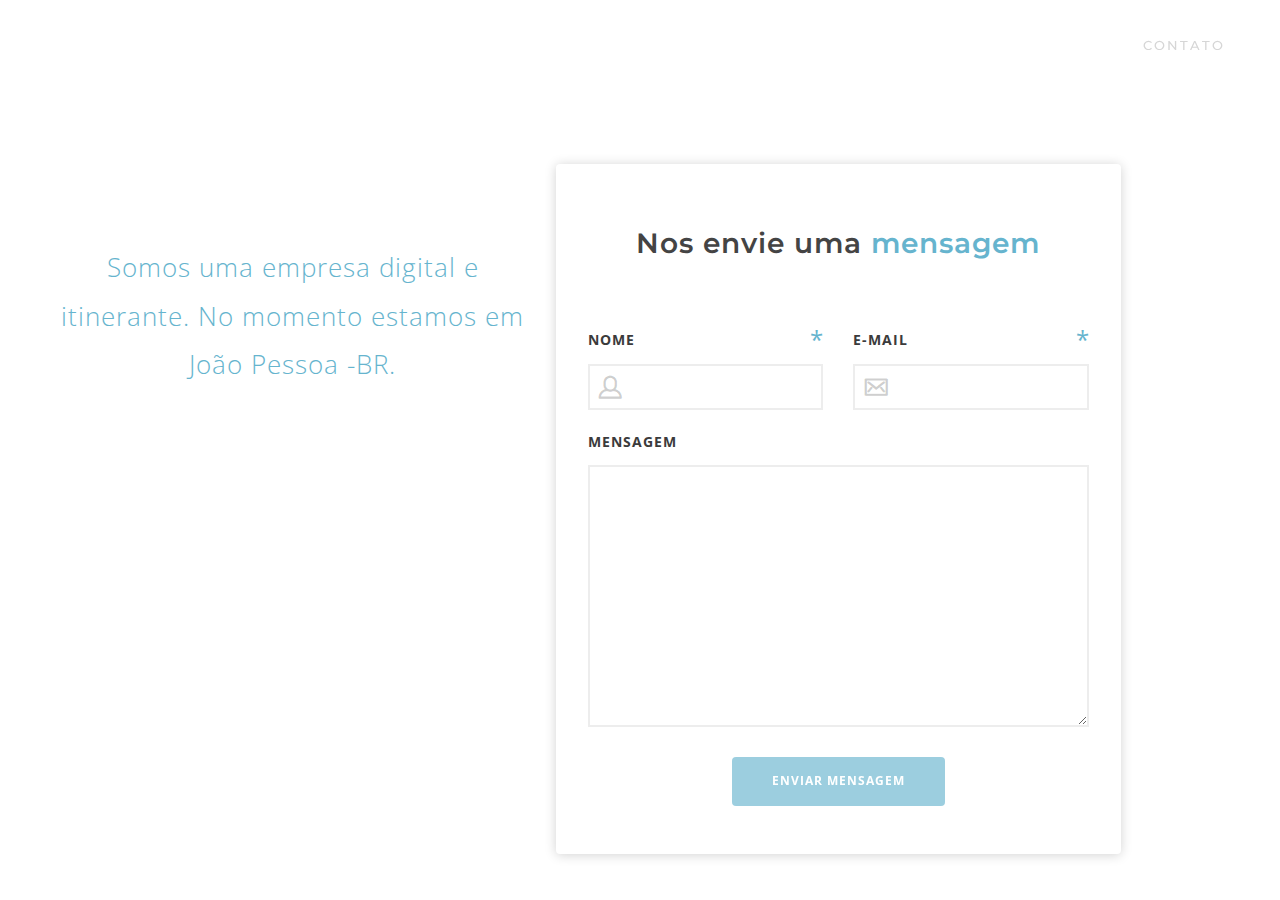
==== contato.html @ 2d1943d8 "formulario" ====
<!doctype html>
<!--[if lt IE 7]><html class="no-js lt-ie9 lt-ie8 lt-ie7" lang=""><![endif]-->
<!--[if IE 7]> <html class="no-js lt-ie9 lt-ie8" lang=""><![endif]-->
<!--[if IE 8]><html class="no-js lt-ie9" lang=""><![endif]-->
<!--[if gt IE 8]><!-->
<html class="no-js" lang="pt-BR">
<!--<![endif]-->

<head>
  <meta charset="utf-8">
  <meta http-equiv="X-UA-Compatible" content="IE=edge">
  <title>Iglu Websites</title>
  <meta name="description" content="Fazemos WebSites Sites institucionais, blogs, landing pages, hot pages...pode escolher">
  <meta name="viewport" content="width=device-width, initial-scale=1">
  <link rel="apple-touch-icon" href="assets/img/various/apple-touch-icon.png">
  <link rel="shortcut icon" href="assets/img/favicon.png" type="image/x-icon">
  <link href='https://fonts.googleapis.com/css?family=Montserrat:400,700%7COpen+Sans:300,400,700,800%7CSumana' rel='stylesheet'
  />
  <link rel="stylesheet" href="assets/js/libs/font-awesome/css/font-awesome.min.css" />
  <link rel="stylesheet" href="assets/js/libs/bootstrap/dist/css/bootstrap.min.css" />
  <link rel="stylesheet" href="assets/css/icons/nucleo.css" />
  <link rel="stylesheet" href="assets/js/libs/animate.css/animate.min.css" />
  <!-- BEGIN PAGE STYLE -->
  <link rel="stylesheet" href="assets/js/libs/bxslider-4/dist/jquery.bxslider.min.css" />
  <link rel="stylesheet" href="assets/css/form.css" />
  <link rel="stylesheet" href="assets/css/masonry.css" />
  <link rel="stylesheet" href="assets/css/hover-effects.css" />
  <link rel="stylesheet" href="assets/css/portfolio.css" />
  <link rel="stylesheet" href="assets/css/text-animation.css" />
  <link rel="stylesheet" href="assets/css/sliders.css" />
  <!-- END PAGE STYLE -->
  <link rel="stylesheet" href="assets/css/buttons.css" />
  <link rel="stylesheet" href="assets/css/builder.css" />
  <link rel="stylesheet" href="assets/css/colors.css" />
  <link rel="stylesheet" href="assets/css/footers.css" />
  <link rel="stylesheet" href="assets/css/main.css" />
  <link rel="stylesheet" href="assets/css/nav.css" />
  <link rel="stylesheet" href="assets/css/preloader.css" />
  <link rel="stylesheet" href="assets/css/themes.css" />
  <link rel="stylesheet" href="assets/css/ui.css" />
  <link rel="stylesheet" href="assets/css/widgets.css" />
  <script src="assets/js/modernizr-2.8.3-respond-1.4.2.min.js"></script>
</head>

<body data-demo="true" class="one-page header-transparent footer-reveal theme-blue">

  <!--[if lt IE 8]>
    <p class="browserupgrade">You are using an <strong>outdated</strong> browser. Please <a href="http://browsehappy.com/">upgrade your browser</a> to improve your experience.</p>
  <![endif]-->

  <!-- BEGIN PRELOADER -->
  <div class="loader-wrapper">
    <div class="loader-circle"></div>
  </div>
  <!-- END PRELOADER -->

  <div id="wrapper">

    <!-- BEGIN MAIN NAVIGATION -->
    <header id="header">
      <div id="main-navigation" class="submenu-dark">
        <div class="main-nav-wrapper">
          <div class="container-fluid">
            <div class="nav-left">
              <div id="logo">
                <a href="/" data-logo-light="assets/img/logo/marca_iglu_white.png" data-logo-dark="assets/img/logo/marca_iglu.png">
                  <img src="assets/img/logo/marca_iglu_white.png" alt="logo">
                </a>
              </div>
            </div>
            <div class="nav-right">
              <nav id="main-menu">
                <ul>
                  <li>
                    <a href="/#info">A Iglu</a>
                  </li>
                  <li>
                    <a href="/#portfolio">Portfólio</a>
                  </li>
                  <li>
                    <a href="/#services">Serviços</a>
                  </li>
                  <li>
                    <a href="/#clients">Clientes</a>
                  </li>
                  <li class="current">
                    <a href="/contato">Contato</a>
                  </li>
                </ul>
              </nav>
            </div>
          </div>
        </div>
      </div>
    </header>
    <!-- END MAIN NAVIGATION -->
    <!-- BEGIN MAIN CONTENT -->
    <div id="main-content">

      <!-- BEGIN CONTACT SECTION -->
      <section class="section-contact section-fullmap">
        <div class="map" id="map-fullwidth" data-map-height="100%" data-markers='{"1":{"lat":-7.119496,"lng":-34.845012,"icon":"assets/img/map-markers/big-blue.png","title":"Here we are!"}}' data-map-style="dark" data-plugin-options='{"zoom":12,"lat":-7.119496,"lng":-34.705012,"scaleControl": false,"zoomControl":false,"panControl":false,"mapTypeControl":false}'></div>
        <div class="container-fullwidth">
          <div class="row m-t-100">
            <div class="col-hg-5 col-lg-5 col-md-4 t-center m-b-30 m-t-40">
              <h1 class="header-title t-important m-b-0">Contato</h1>
              <p class="subtitle c-light">Somos uma empresa digital e itinerante. No momento estamos em João Pessoa -BR. </p>
            </div>
            <div class="col-hg-5 col-lg-6 col-md-8 m-b-100">
              <div class="infobox">
                <div class="title title-center m-t-0">
                  <h3>Nos envie uma <span class="c-primary">mensagem</span></h3>
                </div>
                <form role="form" id="contactForm" data-toggle="validator" netlify name="Contato Webiste">
                  <div class="row">
                    <div class="col-sm-6">
                      <div class="form-group required">
                        <label for="name">Nome</label>
                        <div class="prepend-icon">
                          <input type="text" id="name" name="name" class="form-control input-lg" required>
                          <i class="nc-icon-outline users_single-03"></i>
                        </div>
                        <div class="help-block with-errors"></div>
                      </div>
                    </div>
                    <div class="col-sm-6">
                      <div class="form-group required">
                        <label for="email">E-mail</label>
                        <div class="prepend-icon">
                          <input type="email" id="email" name="email" class="form-control input-lg" required>
                          <i class="nc-icon-outline ui-1_email-85"></i>
                        </div>
                        <div class="help-block with-errors"></div>
                      </div>
                    </div>
                  </div>
                  <div class="form-group">
                    <label for="message">Mensagem</label>
                    <textarea id="message" class="form-control" rows="10" name="message"></textarea>
                    <div class="help-block with-errors"></div>
                  </div>
                  <div class="t-center m-t-30">
                    <button type="submit" id="form-submit" class="btn btn-primary btn-lg icon-left-effect"><i class="nc-icon-outline ui-1_email-85"></i><span>Enviar Mensagem</span></button>
                    <div id="msgSubmit" class="hidden"></div>
                  </div>
                </form>
              </div>
            </div>
          </div>
        </div>
      </section>
      <!-- END CONTACT SECTION -->

    </div>
    <!-- END MAIN CONTENT -->

    <!-- BEGIN FOOTER -->
    <footer id="footer">
      <div id="footer-main" class="container-large">
        <div class="row">
          <div class="col-lg-3 col-md-6">
            <div class="widget widget-text">
              <h3 class="widget-title">Onde estamos?</h3>
              <img width="200" height="50" class="footer-logo" src="assets/img/logo/marca_iglu_white.png" alt="logo" style="max-width:150px;">
              <p>Lugar fixo pra gente não é muito interessante. Por isso estamos sempre viajando e toda a comunicação é feita sempre
                online.</p>
              <p>
                <i class="nc-icon-outline ui-1_home-minimal"></i> Planeta Terra</p>
              <p>
                <i class="nc-icon-outline ui-1_email-85"></i>
                <a href="mailto:support@themes-lab.com">andre@igluonline.com</a>
              </p>
              <p>
                <i class="nc-icon-outline tech_mobile"></i>
                <a href="tel:+5531987446556" data-toggle="tooltip" data-placement="bottom" title="" data-original-title="Oooooi!">
                +55 31 98744-6556</a>
              </p>
            </div>
          </div>
          <div class="col-lg-3 col-md-6 hidden-md-down">
            <div class="widget widget-links">
              <div class="widget-title">
                <h3 class="widget-title">Links que gostamos</h3>
              </div>
              <ul>
                <li>
                  <a href="https://www.igluonline.com">Blog da Iglu</a>
                </li>
                <li>
                  <a href="https://facebook.com/igluonline">Facebook</a>
                </li>
              </ul>
            </div>
          </div>
          <div class="col-lg-3 col-md-6 hidden-md-down">
            <div class="widget widget-twitter" data-count="6">
              <h3 class="widget-title"></h3>
              <div class="tweets-list">
                <ul></ul>
              </div>
            </div>
          </div>
          <div class="col-lg-3 col-md-6 hidden-sm-down">
            <div class="widget widget-flickr flickr-demo" data-count="12" data-user="36587311@N08">
              <h3 class="widget-title"></h3>
            </div>
          </div>
        </div>
      </div>
      <div id="footer-bottom">
        <div class="container-large">
          <div class="row">
            <div class="col-sm-12 t-center">
              <p class="copyright">© Iglu Online. Advinha
                <a data-toggle="tooltip" title="A Iglu o/">quem</a> criou o site? ;)</p>
            </div>
          </div>
        </div>
      </div>
    </footer>
    <!-- END FOOTER -->
    
    </div>
    
    
    <a href="#" class="scrollup">
      <i class="nc-icon-outline arrows-1_minimal-up"></i>
    </a>
    
    <script src="assets/js/libs/jquery/dist/jquery.min.js"></script>
    <script src="assets/js/libs/jquery-ui/jquery-ui.min.js"></script>
    <script src="assets/js/libs/gsap/src/minified/plugins/ScrollToPlugin.min.js"></script>
    <script src="assets/js/libs/tether/dist/js/tether.min.js"></script>
    <script src="assets/js/libs/bootstrap/dist/js/bootstrap.min.js"></script>
    <script src="assets/js/libs/superfish/dist/js/superfish.min.js"></script>
    <script src="assets/js/libs/appear/jquery.appear.js"></script>
    <script src="assets/js/libs/skrollr/dist/skrollr.min.js"></script>
    <script src="assets/js/libs/easyticker-jquery/jquery.easy-ticker.min.js"></script>
    
    <!-- BEGIN PAGE SCRIPT -->
    <script src="assets/js/libs/bootstrap-validator/dist/validator.min.js"></script>
    <script src="//maps.google.com/maps/api/js"></script>
    <script src="assets/js/libs/gmaps/gmaps.min.js"></script>
    <script src="assets/js/map.js"></script>
    <script src="assets/js/blast.js"></script>
    <script src="assets/js/libs/velocity/velocity.min.js"></script>
    <script src="assets/js/libs/velocity/velocity.ui.min.js"></script>
    <script src="assets/js/libs/jquery-knob/dist/jquery.knob.min.js"></script>
    <script src="assets/js/libs/isotope/dist/isotope.pkgd.min.js"></script>
    <script src="assets/js/libs/isotope-packery/packery-mode.pkgd.min.js"></script>
    <script src="assets/js/libs/bxslider-4/dist/jquery.bxslider.min.js"></script>
    <script src="assets/js/libs/jQuery-One-Page-Nav/jquery.nav.js"></script>
    <script src="assets/js/masonry.js"></script>
    <script src="assets/js/widgets.js"></script>
    <script src="assets/js/sliders.js"></script>
    <!-- END PAGE SCRIPT -->
    
    <script src="assets/js/navigation.js"></script>
    <script src="assets/js/builder.js"></script>
    <script src="assets/js/main.js"></script>
    
    </body>
    
    </html>
---- assets/css/icons/nucleo.css ----
/* -------------------------------- 

Nucleo Outline Web Font - nucleoapp.com/
License - nucleoapp.com/license/
Created using IcoMoon - icomoon.io

-------------------------------- */
@font-face {
  font-family: 'Nucleo Outline';
  src: url('outline/nucleo-outline.eot');
  src: url('outline/nucleo-outline.eot') format('embedded-opentype'), url('outline/nucleo-outline.woff2') format('woff2'), url('outline/nucleo-outline.woff') format('woff'), url('outline/nucleo-outline.ttf') format('truetype'), url('outline/nucleo-outline.svg') format('svg');
  font-weight: normal;
  font-style: normal;
}
/*------------------------
	base class definition
-------------------------*/
.nc-icon-outline {
  display: inline-block;
  font: normal normal normal 14px/1 'Nucleo Outline';
  font-size: inherit;
  speak: none;
  text-transform: none;
  /* Better Font Rendering */
  -webkit-font-smoothing: antialiased;
  -moz-osx-font-smoothing: grayscale;
}
/*------------------------
  change icon size
-------------------------*/
.nc-icon-outline.lg {
  font-size: 1.33333333em;
  vertical-align: -16%;
}
.nc-icon-outline.x2 {
  font-size: 2em;
}
.nc-icon-outline.x3 {
  font-size: 3em;
}
/*----------------------------------
  add a square/circle background
-----------------------------------*/
.nc-icon-outline.square,
.nc-icon-outline.circle {
  padding: 0.33333333em;
  vertical-align: -16%;
  background-color: #eeeeee;
}
.nc-icon-outline.circle {
  border-radius: 50%;
}
/*------------------------
  list icons
-------------------------*/
.nc-icon-ul {
  padding-left: 0;
  margin-left: 2.14285714em;
  list-style-type: none;
}
.nc-icon-ul > li {
  position: relative;
}
.nc-icon-ul > li > .nc-icon-outline {
  position: absolute;
  left: -1.57142857em;
  top: 0.14285714em;
  text-align: center;
}
.nc-icon-ul > li > .nc-icon-outline.lg {
  top: 0;
  left: -1.35714286em;
}
.nc-icon-ul > li > .nc-icon-outline.circle,
.nc-icon-ul > li > .nc-icon-outline.square {
  top: -0.19047619em;
  left: -1.9047619em;
}
/*------------------------
  spinning icons
-------------------------*/
.nc-icon-outline.spin {
  -webkit-animation: nc-icon-spin 2s infinite linear;
  -moz-animation: nc-icon-spin 2s infinite linear;
  animation: nc-icon-spin 2s infinite linear;
}
@-webkit-keyframes nc-icon-spin {
  0% {
    -webkit-transform: rotate(0deg);
  }
  100% {
    -webkit-transform: rotate(360deg);
  }
}
@-moz-keyframes nc-icon-spin {
  0% {
    -moz-transform: rotate(0deg);
  }
  100% {
    -moz-transform: rotate(360deg);
  }
}
@keyframes nc-icon-spin {
  0% {
    -webkit-transform: rotate(0deg);
    -moz-transform: rotate(0deg);
    -ms-transform: rotate(0deg);
    -o-transform: rotate(0deg);
    transform: rotate(0deg);
  }
  100% {
    -webkit-transform: rotate(360deg);
    -moz-transform: rotate(360deg);
    -ms-transform: rotate(360deg);
    -o-transform: rotate(360deg);
    transform: rotate(360deg);
  }
}
/*------------------------
  rotated/flipped icons
-------------------------*/
.nc-icon-outline.rotate-90 {
  filter: progid:DXImageTransform.Microsoft.BasicImage(rotation=1);
  -webkit-transform: rotate(90deg);
  -moz-transform: rotate(90deg);
  -ms-transform: rotate(90deg);
  -o-transform: rotate(90deg);
  transform: rotate(90deg);
}
.nc-icon-outline.rotate-180 {
  filter: progid:DXImageTransform.Microsoft.BasicImage(rotation=2);
  -webkit-transform: rotate(180deg);
  -moz-transform: rotate(180deg);
  -ms-transform: rotate(180deg);
  -o-transform: rotate(180deg);
  transform: rotate(180deg);
}
.nc-icon-outline.rotate-270 {
  filter: progid:DXImageTransform.Microsoft.BasicImage(rotation=3);
  -webkit-transform: rotate(270deg);
  -moz-transform: rotate(270deg);
  -ms-transform: rotate(270deg);
  -o-transform: rotate(270deg);
  transform: rotate(270deg);
}
.nc-icon-outline.flip-y {
  filter: progid:DXImageTransform.Microsoft.BasicImage(rotation=0);
  -webkit-transform: scale(-1, 1);
  -moz-transform: scale(-1, 1);
  -ms-transform: scale(-1, 1);
  -o-transform: scale(-1, 1);
  transform: scale(-1, 1);
}
.nc-icon-outline.flip-x {
  filter: progid:DXImageTransform.Microsoft.BasicImage(rotation=2);
  -webkit-transform: scale(1, -1);
  -moz-transform: scale(1, -1);
  -ms-transform: scale(1, -1);
  -o-transform: scale(1, -1);
  transform: scale(1, -1);
}
/*------------------------
	font icons
-------------------------*/
.nc-icon-outline.travel_axe:before {
  content: "\eb28";
}
.nc-icon-outline.travel_backpack:before {
  content: "\eb29";
}
.nc-icon-outline.travel_bag:before {
  content: "\eb2a";
}
.nc-icon-outline.travel_barbecue:before {
  content: "\eb2b";
}
.nc-icon-outline.travel_beach-umbrella:before {
  content: "\eb2c";
}
.nc-icon-outline.travel_berlin:before {
  content: "\eb2d";
}
.nc-icon-outline.travel_binocular:before {
  content: "\eb2e";
}
.nc-icon-outline.travel_camper:before {
  content: "\eb2f";
}
.nc-icon-outline.travel_camping:before {
  content: "\eb30";
}
.nc-icon-outline.travel_castle:before {
  content: "\eb31";
}
.nc-icon-outline.travel_china:before {
  content: "\eb32";
}
.nc-icon-outline.travel_church:before {
  content: "\eb33";
}
.nc-icon-outline.travel_drink:before {
  content: "\eb34";
}
.nc-icon-outline.travel_explore:before {
  content: "\eb35";
}
.nc-icon-outline.travel_fire:before {
  content: "\eb36";
}
.nc-icon-outline.travel_hotel-bell:before {
  content: "\eb37";
}
.nc-icon-outline.travel_hotel-symbol:before {
  content: "\eb38";
}
.nc-icon-outline.travel_hotel:before {
  content: "\eb39";
}
.nc-icon-outline.travel_hut:before {
  content: "\eb3a";
}
.nc-icon-outline.travel_igloo:before {
  content: "\eb3b";
}
.nc-icon-outline.travel_info:before {
  content: "\eb3c";
}
.nc-icon-outline.travel_istanbul:before {
  content: "\eb3d";
}
.nc-icon-outline.travel_jellyfish:before {
  content: "\eb3e";
}
.nc-icon-outline.travel_lamp:before {
  content: "\eb3f";
}
.nc-icon-outline.travel_lighthouse:before {
  content: "\eb40";
}
.nc-icon-outline.travel_london:before {
  content: "\eb41";
}
.nc-icon-outline.travel_luggage:before {
  content: "\eb42";
}
.nc-icon-outline.travel_mosque:before {
  content: "\eb43";
}
.nc-icon-outline.travel_ny:before {
  content: "\eb44";
}
.nc-icon-outline.travel_octopus:before {
  content: "\eb45";
}
.nc-icon-outline.travel_paris-tower:before {
  content: "\eb46";
}
.nc-icon-outline.travel_passport:before {
  content: "\eb47";
}
.nc-icon-outline.travel_pickaxe:before {
  content: "\eb48";
}
.nc-icon-outline.travel_pool:before {
  content: "\eb49";
}
.nc-icon-outline.travel_pyramid:before {
  content: "\eb4a";
}
.nc-icon-outline.travel_rackets:before {
  content: "\eb4b";
}
.nc-icon-outline.travel_rio:before {
  content: "\eb4c";
}
.nc-icon-outline.travel_road-sign-left:before {
  content: "\eb4d";
}
.nc-icon-outline.travel_road-sign-right:before {
  content: "\eb4e";
}
.nc-icon-outline.travel_rome:before {
  content: "\eb4f";
}
.nc-icon-outline.travel_rowing:before {
  content: "\eb50";
}
.nc-icon-outline.travel_sea-mask:before {
  content: "\eb51";
}
.nc-icon-outline.travel_sf-bridge:before {
  content: "\eb52";
}
.nc-icon-outline.travel_shark:before {
  content: "\eb53";
}
.nc-icon-outline.travel_spa:before {
  content: "\eb54";
}
.nc-icon-outline.travel_sunglasses:before {
  content: "\eb55";
}
.nc-icon-outline.travel_surf:before {
  content: "\eb56";
}
.nc-icon-outline.travel_swimsuit:before {
  content: "\eb57";
}
.nc-icon-outline.travel_swimwear:before {
  content: "\eb58";
}
.nc-icon-outline.travel_swiss-knife:before {
  content: "\eb59";
}
.nc-icon-outline.travel_temple-02:before {
  content: "\eb5a";
}
.nc-icon-outline.travel_temple-25:before {
  content: "\eb5b";
}
.nc-icon-outline.travel_trolley:before {
  content: "\eb5c";
}
.nc-icon-outline.travel_white-house:before {
  content: "\eb5d";
}
.nc-icon-outline.travel_world:before {
  content: "\eb5e";
}
.nc-icon-outline.travel_worldmap:before {
  content: "\eb5f";
}
.nc-icon-outline.food_alcohol:before {
  content: "\eb60";
}
.nc-icon-outline.food_apple:before {
  content: "\eb61";
}
.nc-icon-outline.food_baby:before {
  content: "\eb62";
}
.nc-icon-outline.food_bacon:before {
  content: "\eb63";
}
.nc-icon-outline.food_baguette:before {
  content: "\eb64";
}
.nc-icon-outline.food_banana:before {
  content: "\eb65";
}
.nc-icon-outline.food_barbecue-02:before {
  content: "\eb66";
}
.nc-icon-outline.food_barbecue-15:before {
  content: "\eb67";
}
.nc-icon-outline.food_barbecue-tools:before {
  content: "\eb68";
}
.nc-icon-outline.food_beer-95:before {
  content: "\eb69";
}
.nc-icon-outline.food_beer-96:before {
  content: "\eb6a";
}
.nc-icon-outline.food_beverage:before {
  content: "\eb6b";
}
.nc-icon-outline.food_bottle-wine:before {
  content: "\eb6c";
}
.nc-icon-outline.food_bottle:before {
  content: "\eb6d";
}
.nc-icon-outline.food_bowl:before {
  content: "\eb6e";
}
.nc-icon-outline.food_bread:before {
  content: "\eb6f";
}
.nc-icon-outline.food_broccoli:before {
  content: "\eb70";
}
.nc-icon-outline.food_cake-13:before {
  content: "\eb71";
}
.nc-icon-outline.food_cake-100:before {
  content: "\eb72";
}
.nc-icon-outline.food_cake-slice:before {
  content: "\eb73";
}
.nc-icon-outline.food_candle:before {
  content: "\eb74";
}
.nc-icon-outline.food_candy:before {
  content: "\eb75";
}
.nc-icon-outline.food_carrot:before {
  content: "\eb76";
}
.nc-icon-outline.food_champagne:before {
  content: "\eb77";
}
.nc-icon-outline.food_cheese-24:before {
  content: "\eb78";
}
.nc-icon-outline.food_cheese-87:before {
  content: "\eb79";
}
.nc-icon-outline.food_cheeseburger:before {
  content: "\eb7a";
}
.nc-icon-outline.food_chef-hat:before {
  content: "\eb7b";
}
.nc-icon-outline.food_cherry:before {
  content: "\eb7c";
}
.nc-icon-outline.food_chicken:before {
  content: "\eb7d";
}
.nc-icon-outline.food_chili:before {
  content: "\eb7e";
}
.nc-icon-outline.food_chinese:before {
  content: "\eb7f";
}
.nc-icon-outline.food_chips:before {
  content: "\eb80";
}
.nc-icon-outline.food_chocolate:before {
  content: "\eb81";
}
.nc-icon-outline.food_cocktail:before {
  content: "\eb82";
}
.nc-icon-outline.food_coffe-long:before {
  content: "\eb83";
}
.nc-icon-outline.food_coffee-long:before {
  content: "\eb84";
}
.nc-icon-outline.food_coffee:before {
  content: "\eb85";
}
.nc-icon-outline.food_cookies:before {
  content: "\eb86";
}
.nc-icon-outline.food_course:before {
  content: "\eb87";
}
.nc-icon-outline.food_crab:before {
  content: "\eb88";
}
.nc-icon-outline.food_croissant:before {
  content: "\eb89";
}
.nc-icon-outline.food_cutlery-75:before {
  content: "\eb8a";
}
.nc-icon-outline.food_cutlery-76:before {
  content: "\eb8b";
}
.nc-icon-outline.food_cutlery-77:before {
  content: "\eb8c";
}
.nc-icon-outline.food_dishwasher:before {
  content: "\eb8d";
}
.nc-icon-outline.food_donut:before {
  content: "\eb8e";
}
.nc-icon-outline.food_drink:before {
  content: "\eb8f";
}
.nc-icon-outline.food_egg:before {
  content: "\eb90";
}
.nc-icon-outline.food_energy-drink:before {
  content: "\eb91";
}
.nc-icon-outline.food_fish:before {
  content: "\eb92";
}
.nc-icon-outline.food_fishbone:before {
  content: "\eb93";
}
.nc-icon-outline.food_fridge:before {
  content: "\eb94";
}
.nc-icon-outline.food_glass:before {
  content: "\eb95";
}
.nc-icon-outline.food_grape:before {
  content: "\eb96";
}
.nc-icon-outline.food_hob:before {
  content: "\eb97";
}
.nc-icon-outline.food_hot-dog:before {
  content: "\eb98";
}
.nc-icon-outline.food_ice-cream-22:before {
  content: "\eb99";
}
.nc-icon-outline.food_ice-cream-72:before {
  content: "\eb9a";
}
.nc-icon-outline.food_jam:before {
  content: "\eb9b";
}
.nc-icon-outline.food_kettle:before {
  content: "\eb9c";
}
.nc-icon-outline.food_kitchen-fan:before {
  content: "\eb9d";
}
.nc-icon-outline.food_knife:before {
  content: "\eb9e";
}
.nc-icon-outline.food_lemon-slice:before {
  content: "\eb9f";
}
.nc-icon-outline.food_lighter:before {
  content: "\eba0";
}
.nc-icon-outline.food_lobster:before {
  content: "\eba1";
}
.nc-icon-outline.food_matches:before {
  content: "\eba2";
}
.nc-icon-outline.food_measuring-cup:before {
  content: "\eba3";
}
.nc-icon-outline.food_meat-spit:before {
  content: "\eba4";
}
.nc-icon-outline.food_microwave:before {
  content: "\eba5";
}
.nc-icon-outline.food_milk:before {
  content: "\eba6";
}
.nc-icon-outline.food_moka:before {
  content: "\eba7";
}
.nc-icon-outline.food_muffin:before {
  content: "\eba8";
}
.nc-icon-outline.food_mug:before {
  content: "\eba9";
}
.nc-icon-outline.food_oven:before {
  content: "\ebaa";
}
.nc-icon-outline.food_pan:before {
  content: "\ebab";
}
.nc-icon-outline.food_pizza-slice:before {
  content: "\ebac";
}
.nc-icon-outline.food_pizza:before {
  content: "\ebad";
}
.nc-icon-outline.food_plate:before {
  content: "\ebae";
}
.nc-icon-outline.food_pot:before {
  content: "\ebaf";
}
.nc-icon-outline.food_prosciutto:before {
  content: "\ebb0";
}
.nc-icon-outline.food_recipe-book-46:before {
  content: "\ebb1";
}
.nc-icon-outline.food_recipe-book-47:before {
  content: "\ebb2";
}
.nc-icon-outline.food_rolling-pin:before {
  content: "\ebb3";
}
.nc-icon-outline.food_salt:before {
  content: "\ebb4";
}
.nc-icon-outline.food_sausage:before {
  content: "\ebb5";
}
.nc-icon-outline.food_scale:before {
  content: "\ebb6";
}
.nc-icon-outline.food_scotch:before {
  content: "\ebb7";
}
.nc-icon-outline.food_shrimp:before {
  content: "\ebb8";
}
.nc-icon-outline.food_steak:before {
  content: "\ebb9";
}
.nc-icon-outline.food_store:before {
  content: "\ebba";
}
.nc-icon-outline.food_strawberry:before {
  content: "\ebbb";
}
.nc-icon-outline.food_sushi:before {
  content: "\ebbc";
}
.nc-icon-outline.food_tacos:before {
  content: "\ebbd";
}
.nc-icon-outline.food_tea:before {
  content: "\ebbe";
}
.nc-icon-outline.food_temperature:before {
  content: "\ebbf";
}
.nc-icon-outline.food_vest-07:before {
  content: "\ebc0";
}
.nc-icon-outline.food_vest-31:before {
  content: "\ebc1";
}
.nc-icon-outline.food_watermelon:before {
  content: "\ebc2";
}
.nc-icon-outline.food_whisk:before {
  content: "\ebc3";
}
.nc-icon-outline.emoticons_alien:before {
  content: "\ebc4";
}
.nc-icon-outline.emoticons_angry-10:before {
  content: "\ebc5";
}
.nc-icon-outline.emoticons_angry-44:before {
  content: "\ebc6";
}
.nc-icon-outline.emoticons_big-eyes:before {
  content: "\ebc7";
}
.nc-icon-outline.emoticons_big-smile:before {
  content: "\ebc8";
}
.nc-icon-outline.emoticons_bigmouth:before {
  content: "\ebc9";
}
.nc-icon-outline.emoticons_bleah:before {
  content: "\ebca";
}
.nc-icon-outline.emoticons_blind:before {
  content: "\ebcb";
}
.nc-icon-outline.emoticons_bomb:before {
  content: "\ebcc";
}
.nc-icon-outline.emoticons_bored:before {
  content: "\ebcd";
}
.nc-icon-outline.emoticons_cake:before {
  content: "\ebce";
}
.nc-icon-outline.emoticons_cry-15:before {
  content: "\ebcf";
}
.nc-icon-outline.emoticons_cry-57:before {
  content: "\ebd0";
}
.nc-icon-outline.emoticons_cute:before {
  content: "\ebd1";
}
.nc-icon-outline.emoticons_devil:before {
  content: "\ebd2";
}
.nc-icon-outline.emoticons_disgusted:before {
  content: "\ebd3";
}
.nc-icon-outline.emoticons_fist:before {
  content: "\ebd4";
}
.nc-icon-outline.emoticons_ghost:before {
  content: "\ebd5";
}
.nc-icon-outline.emoticons_hannibal:before {
  content: "\ebd6";
}
.nc-icon-outline.emoticons_happy-sun:before {
  content: "\ebd7";
}
.nc-icon-outline.emoticons_kid:before {
  content: "\ebd8";
}
.nc-icon-outline.emoticons_kiss:before {
  content: "\ebd9";
}
.nc-icon-outline.emoticons_laugh-17:before {
  content: "\ebda";
}
.nc-icon-outline.emoticons_laugh-35:before {
  content: "\ebdb";
}
.nc-icon-outline.emoticons_like-no:before {
  content: "\ebdc";
}
.nc-icon-outline.emoticons_like:before {
  content: "\ebdd";
}
.nc-icon-outline.emoticons_mad-12:before {
  content: "\ebde";
}
.nc-icon-outline.emoticons_mad-58:before {
  content: "\ebdf";
}
.nc-icon-outline.emoticons_malicious:before {
  content: "\ebe0";
}
.nc-icon-outline.emoticons_manga-62:before {
  content: "\ebe1";
}
.nc-icon-outline.emoticons_manga-63:before {
  content: "\ebe2";
}
.nc-icon-outline.emoticons_monster:before {
  content: "\ebe3";
}
.nc-icon-outline.emoticons_nerd-22:before {
  content: "\ebe4";
}
.nc-icon-outline.emoticons_nerd-23:before {
  content: "\ebe5";
}
.nc-icon-outline.emoticons_ninja:before {
  content: "\ebe6";
}
.nc-icon-outline.emoticons_no-words:before {
  content: "\ebe7";
}
.nc-icon-outline.emoticons_parrot:before {
  content: "\ebe8";
}
.nc-icon-outline.emoticons_penguin:before {
  content: "\ebe9";
}
.nc-icon-outline.emoticons_pirate:before {
  content: "\ebea";
}
.nc-icon-outline.emoticons_poop:before {
  content: "\ebeb";
}
.nc-icon-outline.emoticons_puzzled:before {
  content: "\ebec";
}
.nc-icon-outline.emoticons_quite-happy:before {
  content: "\ebed";
}
.nc-icon-outline.emoticons_robot:before {
  content: "\ebee";
}
.nc-icon-outline.emoticons_rock:before {
  content: "\ebef";
}
.nc-icon-outline.emoticons_sad:before {
  content: "\ebf0";
}
.nc-icon-outline.emoticons_satisfied:before {
  content: "\ebf1";
}
.nc-icon-outline.emoticons_shark:before {
  content: "\ebf2";
}
.nc-icon-outline.emoticons_shy:before {
  content: "\ebf3";
}
.nc-icon-outline.emoticons_sick:before {
  content: "\ebf4";
}
.nc-icon-outline.emoticons_silly:before {
  content: "\ebf5";
}
.nc-icon-outline.emoticons_skull:before {
  content: "\ebf6";
}
.nc-icon-outline.emoticons_sleep:before {
  content: "\ebf7";
}
.nc-icon-outline.emoticons_sloth:before {
  content: "\ebf8";
}
.nc-icon-outline.emoticons_smart:before {
  content: "\ebf9";
}
.nc-icon-outline.emoticons_smile:before {
  content: "\ebfa";
}
.nc-icon-outline.emoticons_soldier:before {
  content: "\ebfb";
}
.nc-icon-outline.emoticons_speechless:before {
  content: "\ebfc";
}
.nc-icon-outline.emoticons_spiteful:before {
  content: "\ebfd";
}
.nc-icon-outline.emoticons_sunglasses-48:before {
  content: "\ebfe";
}
.nc-icon-outline.emoticons_sunglasses-49:before {
  content: "\ebff";
}
.nc-icon-outline.emoticons_surprise:before {
  content: "\ec00";
}
.nc-icon-outline.emoticons_upset-13:before {
  content: "\ec01";
}
.nc-icon-outline.emoticons_upset-14:before {
  content: "\ec02";
}
.nc-icon-outline.emoticons_virus:before {
  content: "\ec03";
}
.nc-icon-outline.emoticons_what:before {
  content: "\ec04";
}
.nc-icon-outline.emoticons_whiskers:before {
  content: "\ec05";
}
.nc-icon-outline.emoticons_wink-06:before {
  content: "\ec06";
}
.nc-icon-outline.emoticons_wink-11:before {
  content: "\ec07";
}
.nc-icon-outline.emoticons_wink-69:before {
  content: "\ec08";
}
.nc-icon-outline.weather_celsius:before {
  content: "\e600";
}
.nc-icon-outline.weather_cloud-13:before {
  content: "\e601";
}
.nc-icon-outline.weather_cloud-14:before {
  content: "\e602";
}
.nc-icon-outline.weather_cloud-drop:before {
  content: "\e603";
}
.nc-icon-outline.weather_cloud-fog-31:before {
  content: "\e604";
}
.nc-icon-outline.weather_cloud-fog-32:before {
  content: "\e605";
}
.nc-icon-outline.weather_cloud-hail:before {
  content: "\e606";
}
.nc-icon-outline.weather_cloud-light:before {
  content: "\e607";
}
.nc-icon-outline.weather_cloud-moon:before {
  content: "\e608";
}
.nc-icon-outline.weather_cloud-rain:before {
  content: "\e609";
}
.nc-icon-outline.weather_cloud-rainbow:before {
  content: "\e60a";
}
.nc-icon-outline.weather_cloud-snow-34:before {
  content: "\e60b";
}
.nc-icon-outline.weather_cloud-snow-42:before {
  content: "\e60c";
}
.nc-icon-outline.weather_cloud-sun-17:before {
  content: "\e60d";
}
.nc-icon-outline.weather_cloud-sun-19:before {
  content: "\e60e";
}
.nc-icon-outline.weather_compass:before {
  content: "\e60f";
}
.nc-icon-outline.weather_drop-12:before {
  content: "\e610";
}
.nc-icon-outline.weather_drop-15:before {
  content: "\e611";
}
.nc-icon-outline.weather_drops:before {
  content: "\e612";
}
.nc-icon-outline.weather_eclipse:before {
  content: "\e613";
}
.nc-icon-outline.weather_fahrenheit:before {
  content: "\e614";
}
.nc-icon-outline.weather_fog:before {
  content: "\e615";
}
.nc-icon-outline.weather_forecast:before {
  content: "\e616";
}
.nc-icon-outline.weather_hurricane-44:before {
  content: "\e617";
}
.nc-icon-outline.weather_hurricane-45:before {
  content: "\e618";
}
.nc-icon-outline.weather_moon-cloud-drop:before {
  content: "\e619";
}
.nc-icon-outline.weather_moon-cloud-fog:before {
  content: "\e61a";
}
.nc-icon-outline.weather_moon-cloud-hail:before {
  content: "\e61b";
}
.nc-icon-outline.weather_moon-cloud-light:before {
  content: "\e61c";
}
.nc-icon-outline.weather_moon-cloud-rain:before {
  content: "\e61d";
}
.nc-icon-outline.weather_moon-cloud-snow-61:before {
  content: "\e61e";
}
.nc-icon-outline.weather_moon-cloud-snow-62:before {
  content: "\e61f";
}
.nc-icon-outline.weather_moon-fog:before {
  content: "\e620";
}
.nc-icon-outline.weather_moon-full:before {
  content: "\e621";
}
.nc-icon-outline.weather_moon-stars:before {
  content: "\e622";
}
.nc-icon-outline.weather_moon:before {
  content: "\e623";
}
.nc-icon-outline.weather_rain-hail:before {
  content: "\e624";
}
.nc-icon-outline.weather_rain:before {
  content: "\e625";
}
.nc-icon-outline.weather_rainbow:before {
  content: "\e626";
}
.nc-icon-outline.weather_snow:before {
  content: "\e627";
}
.nc-icon-outline.weather_sun-cloud-drop:before {
  content: "\e628";
}
.nc-icon-outline.weather_sun-cloud-fog:before {
  content: "\e629";
}
.nc-icon-outline.weather_sun-cloud-hail:before {
  content: "\e62a";
}
.nc-icon-outline.weather_sun-cloud-light:before {
  content: "\e62b";
}
.nc-icon-outline.weather_sun-cloud-rain:before {
  content: "\e62c";
}
.nc-icon-outline.weather_sun-cloud-snow-54:before {
  content: "\e62d";
}
.nc-icon-outline.weather_sun-cloud-snow-55:before {
  content: "\e62e";
}
.nc-icon-outline.weather_sun-cloud:before {
  content: "\e62f";
}
.nc-icon-outline.weather_sun-fog-29:before {
  content: "\e630";
}
.nc-icon-outline.weather_sun-fog-30:before {
  content: "\e631";
}
.nc-icon-outline.weather_sun-fog-43:before {
  content: "\e632";
}
.nc-icon-outline.weather_sun:before {
  content: "\e633";
}
.nc-icon-outline.weather_wind:before {
  content: "\e634";
}
.nc-icon-outline.users_add-27:before {
  content: "\e635";
}
.nc-icon-outline.users_add-29:before {
  content: "\e636";
}
.nc-icon-outline.users_badge-13:before {
  content: "\e637";
}
.nc-icon-outline.users_badge-14:before {
  content: "\e638";
}
.nc-icon-outline.users_badge-15:before {
  content: "\e639";
}
.nc-icon-outline.users_circle-08:before {
  content: "\e63a";
}
.nc-icon-outline.users_circle-09:before {
  content: "\e63b";
}
.nc-icon-outline.users_circle-10:before {
  content: "\e63c";
}
.nc-icon-outline.users_contacts:before {
  content: "\e63d";
}
.nc-icon-outline.users_delete-28:before {
  content: "\e63e";
}
.nc-icon-outline.users_delete-30:before {
  content: "\e63f";
}
.nc-icon-outline.users_man-20:before {
  content: "\e640";
}
.nc-icon-outline.users_man-23:before {
  content: "\e641";
}
.nc-icon-outline.users_man-glasses:before {
  content: "\e642";
}
.nc-icon-outline.users_mobile-contact:before {
  content: "\e643";
}
.nc-icon-outline.users_multiple-11:before {
  content: "\e644";
}
.nc-icon-outline.users_multiple-19:before {
  content: "\e645";
}
.nc-icon-outline.users_network:before {
  content: "\e646";
}
.nc-icon-outline.users_parent:before {
  content: "\e647";
}
.nc-icon-outline.users_single-01:before {
  content: "\e648";
}
.nc-icon-outline.users_single-02:before {
  content: "\e649";
}
.nc-icon-outline.users_single-03:before {
  content: "\e64a";
}
.nc-icon-outline.users_single-04:before {
  content: "\e64b";
}
.nc-icon-outline.users_single-05:before {
  content: "\e64c";
}
.nc-icon-outline.users_single-body:before {
  content: "\e64d";
}
.nc-icon-outline.users_single-position:before {
  content: "\e64e";
}
.nc-icon-outline.users_square-31:before {
  content: "\e64f";
}
.nc-icon-outline.users_square-32:before {
  content: "\e650";
}
.nc-icon-outline.users_square-33:before {
  content: "\e651";
}
.nc-icon-outline.users_woman-21:before {
  content: "\e652";
}
.nc-icon-outline.users_woman-24:before {
  content: "\e653";
}
.nc-icon-outline.users_woman-25:before {
  content: "\e654";
}
.nc-icon-outline.users_woman-34:before {
  content: "\e655";
}
.nc-icon-outline.users_woman-35:before {
  content: "\e656";
}
.nc-icon-outline.users_woman-man:before {
  content: "\e657";
}
.nc-icon-outline.ui-1_analytics-88:before {
  content: "\e658";
}
.nc-icon-outline.ui-1_analytics-89:before {
  content: "\e659";
}
.nc-icon-outline.ui-1_attach-86:before {
  content: "\e65a";
}
.nc-icon-outline.ui-1_attach-87:before {
  content: "\e65b";
}
.nc-icon-outline.ui-1_bell-53:before {
  content: "\e65c";
}
.nc-icon-outline.ui-1_bell-54:before {
  content: "\e65d";
}
.nc-icon-outline.ui-1_bell-55:before {
  content: "\e65e";
}
.nc-icon-outline.ui-1_bold-add:before {
  content: "\e65f";
}
.nc-icon-outline.ui-1_bold-delete:before {
  content: "\e660";
}
.nc-icon-outline.ui-1_bold-remove:before {
  content: "\e661";
}
.nc-icon-outline.ui-1_bookmark-add:before {
  content: "\e662";
}
.nc-icon-outline.ui-1_bookmark-remove:before {
  content: "\e663";
}
.nc-icon-outline.ui-1_calendar-57:before {
  content: "\e664";
}
.nc-icon-outline.ui-1_calendar-60:before {
  content: "\e665";
}
.nc-icon-outline.ui-1_calendar-check-59:before {
  content: "\e666";
}
.nc-icon-outline.ui-1_calendar-check-62:before {
  content: "\e667";
}
.nc-icon-outline.ui-1_calendar-grid-58:before {
  content: "\e668";
}
.nc-icon-outline.ui-1_calendar-grid-61:before {
  content: "\e669";
}
.nc-icon-outline.ui-1_check-bold:before {
  content: "\e66a";
}
.nc-icon-outline.ui-1_check-circle-07:before {
  content: "\e66b";
}
.nc-icon-outline.ui-1_check-circle-08:before {
  content: "\e66c";
}
.nc-icon-outline.ui-1_check-curve:before {
  content: "\e66d";
}
.nc-icon-outline.ui-1_check-simple:before {
  content: "\e66e";
}
.nc-icon-outline.ui-1_check-small:before {
  content: "\e66f";
}
.nc-icon-outline.ui-1_check-square-09:before {
  content: "\e670";
}
.nc-icon-outline.ui-1_check-square-11:before {
  content: "\e671";
}
.nc-icon-outline.ui-1_check:before {
  content: "\e672";
}
.nc-icon-outline.ui-1_circle-add:before {
  content: "\e673";
}
.nc-icon-outline.ui-1_circle-bold-add:before {
  content: "\e674";
}
.nc-icon-outline.ui-1_circle-bold-remove:before {
  content: "\e675";
}
.nc-icon-outline.ui-1_circle-delete:before {
  content: "\e676";
}
.nc-icon-outline.ui-1_circle-remove:before {
  content: "\e677";
}
.nc-icon-outline.ui-1_dashboard-29:before {
  content: "\e678";
}
.nc-icon-outline.ui-1_dashboard-30:before {
  content: "\e679";
}
.nc-icon-outline.ui-1_dashboard-half:before {
  content: "\e67a";
}
.nc-icon-outline.ui-1_dashboard-level:before {
  content: "\e67b";
}
.nc-icon-outline.ui-1_database:before {
  content: "\e67c";
}
.nc-icon-outline.ui-1_drop:before {
  content: "\e67d";
}
.nc-icon-outline.ui-1_edit-71:before {
  content: "\e67e";
}
.nc-icon-outline.ui-1_edit-72:before {
  content: "\e67f";
}
.nc-icon-outline.ui-1_edit-73:before {
  content: "\e680";
}
.nc-icon-outline.ui-1_edit-74:before {
  content: "\e681";
}
.nc-icon-outline.ui-1_edit-75:before {
  content: "\e682";
}
.nc-icon-outline.ui-1_edit-76:before {
  content: "\e683";
}
.nc-icon-outline.ui-1_edit-77:before {
  content: "\e684";
}
.nc-icon-outline.ui-1_edit-78:before {
  content: "\e685";
}
.nc-icon-outline.ui-1_email-83:before {
  content: "\e686";
}
.nc-icon-outline.ui-1_email-84:before {
  content: "\e687";
}
.nc-icon-outline.ui-1_email-85:before {
  content: "\e688";
}
.nc-icon-outline.ui-1_eye-17:before {
  content: "\e689";
}
.nc-icon-outline.ui-1_eye-19:before {
  content: "\e68a";
}
.nc-icon-outline.ui-1_eye-ban-18:before {
  content: "\e68b";
}
.nc-icon-outline.ui-1_eye-ban-20:before {
  content: "\e68c";
}
.nc-icon-outline.ui-1_flame:before {
  content: "\e68d";
}
.nc-icon-outline.ui-1_home-51:before {
  content: "\e68e";
}
.nc-icon-outline.ui-1_home-52:before {
  content: "\e68f";
}
.nc-icon-outline.ui-1_home-minimal:before {
  content: "\e690";
}
.nc-icon-outline.ui-1_home-simple:before {
  content: "\e691";
}
.nc-icon-outline.ui-1_leaf-80:before {
  content: "\e692";
}
.nc-icon-outline.ui-1_leaf-81:before {
  content: "\e693";
}
.nc-icon-outline.ui-1_leaf-edit:before {
  content: "\e694";
}
.nc-icon-outline.ui-1_lock-circle-open:before {
  content: "\e695";
}
.nc-icon-outline.ui-1_lock-circle:before {
  content: "\e696";
}
.nc-icon-outline.ui-1_lock-open:before {
  content: "\e697";
}
.nc-icon-outline.ui-1_lock:before {
  content: "\e698";
}
.nc-icon-outline.ui-1_notification-69:before {
  content: "\e699";
}
.nc-icon-outline.ui-1_notification-70:before {
  content: "\e69a";
}
.nc-icon-outline.ui-1_pencil:before {
  content: "\e69b";
}
.nc-icon-outline.ui-1_preferences-circle-rotate:before {
  content: "\e69c";
}
.nc-icon-outline.ui-1_preferences-circle:before {
  content: "\e69d";
}
.nc-icon-outline.ui-1_preferences-container-circle-rotate:before {
  content: "\e69e";
}
.nc-icon-outline.ui-1_preferences-container-circle:before {
  content: "\e69f";
}
.nc-icon-outline.ui-1_preferences-container-rotate:before {
  content: "\e6a0";
}
.nc-icon-outline.ui-1_preferences-container:before {
  content: "\e6a1";
}
.nc-icon-outline.ui-1_preferences-rotate:before {
  content: "\e6a2";
}
.nc-icon-outline.ui-1_preferences:before {
  content: "\e6a3";
}
.nc-icon-outline.ui-1_send:before {
  content: "\e6a4";
}
.nc-icon-outline.ui-1_settings-gear-63:before {
  content: "\e6a5";
}
.nc-icon-outline.ui-1_settings-gear-64:before {
  content: "\e6a6";
}
.nc-icon-outline.ui-1_settings-gear-65:before {
  content: "\e6a7";
}
.nc-icon-outline.ui-1_settings-tool-66:before {
  content: "\e6a8";
}
.nc-icon-outline.ui-1_settings-tool-67:before {
  content: "\e6a9";
}
.nc-icon-outline.ui-1_settings:before {
  content: "\e6aa";
}
.nc-icon-outline.ui-1_simple-add:before {
  content: "\e6ab";
}
.nc-icon-outline.ui-1_simple-delete:before {
  content: "\e6ac";
}
.nc-icon-outline.ui-1_simple-remove:before {
  content: "\e6ad";
}
.nc-icon-outline.ui-1_trash-round:before {
  content: "\e6ae";
}
.nc-icon-outline.ui-1_trash-simple:before {
  content: "\e6af";
}
.nc-icon-outline.ui-1_trash:before {
  content: "\e6b0";
}
.nc-icon-outline.ui-1_ui-03:before {
  content: "\e6b1";
}
.nc-icon-outline.ui-1_ui-04:before {
  content: "\e6b2";
}
.nc-icon-outline.ui-1_zoom-bold-in:before {
  content: "\e6b3";
}
.nc-icon-outline.ui-1_zoom-bold-out:before {
  content: "\e6b4";
}
.nc-icon-outline.ui-1_zoom-bold:before {
  content: "\e6b5";
}
.nc-icon-outline.ui-1_zoom-in:before {
  content: "\e6b6";
}
.nc-icon-outline.ui-1_zoom-out:before {
  content: "\e6b7";
}
.nc-icon-outline.ui-1_zoom-split-in:before {
  content: "\e6b8";
}
.nc-icon-outline.ui-1_zoom-split-out:before {
  content: "\e6b9";
}
.nc-icon-outline.ui-1_zoom-split:before {
  content: "\e6ba";
}
.nc-icon-outline.ui-1_zoom:before {
  content: "\e6bb";
}
.nc-icon-outline.ui-2_alert:before {
  content: "\e6bc";
}
.nc-icon-outline.ui-2_alert-:before {
  content: "\e6bd";
}
.nc-icon-outline.ui-2_alert-circle:before {
  content: "\e6be";
}
.nc-icon-outline.ui-2_alert-circle-:before {
  content: "\e6bf";
}
.nc-icon-outline.ui-2_alert-circle-i:before {
  content: "\e6c0";
}
.nc-icon-outline.ui-2_alert-i:before {
  content: "\e6c1";
}
.nc-icon-outline.ui-2_alert-square:before {
  content: "\e6c2";
}
.nc-icon-outline.ui-2_alert-square-:before {
  content: "\e6c3";
}
.nc-icon-outline.ui-2_alert-square-i:before {
  content: "\e6c4";
}
.nc-icon-outline.ui-2_archive:before {
  content: "\e6c5";
}
.nc-icon-outline.ui-2_ban-bold:before {
  content: "\e6c6";
}
.nc-icon-outline.ui-2_ban:before {
  content: "\e6c7";
}
.nc-icon-outline.ui-2_battery-81:before {
  content: "\e6c8";
}
.nc-icon-outline.ui-2_battery-83:before {
  content: "\e6c9";
}
.nc-icon-outline.ui-2_battery-half:before {
  content: "\e6ca";
}
.nc-icon-outline.ui-2_battery-low:before {
  content: "\e6cb";
}
.nc-icon-outline.ui-2_bluetooth:before {
  content: "\e6cc";
}
.nc-icon-outline.ui-2_book:before {
  content: "\e6cd";
}
.nc-icon-outline.ui-2_chart-bar-52:before {
  content: "\e6ce";
}
.nc-icon-outline.ui-2_chart-bar-53:before {
  content: "\e6cf";
}
.nc-icon-outline.ui-2_chat-content:before {
  content: "\e6d0";
}
.nc-icon-outline.ui-2_chat-round-content:before {
  content: "\e6d1";
}
.nc-icon-outline.ui-2_chat-round:before {
  content: "\e6d2";
}
.nc-icon-outline.ui-2_chat:before {
  content: "\e6d3";
}
.nc-icon-outline.ui-2_circle-bold-delete:before {
  content: "\e6d4";
}
.nc-icon-outline.ui-2_cloud-25:before {
  content: "\e6d5";
}
.nc-icon-outline.ui-2_cloud-26:before {
  content: "\e6d6";
}
.nc-icon-outline.ui-2_disk:before {
  content: "\e6d7";
}
.nc-icon-outline.ui-2_enlarge-57:before {
  content: "\e6d8";
}
.nc-icon-outline.ui-2_enlarge-58:before {
  content: "\e6d9";
}
.nc-icon-outline.ui-2_enlarge-59:before {
  content: "\e6da";
}
.nc-icon-outline.ui-2_fat-add:before {
  content: "\e6db";
}
.nc-icon-outline.ui-2_fat-delete:before {
  content: "\e6dc";
}
.nc-icon-outline.ui-2_fat-remove:before {
  content: "\e6dd";
}
.nc-icon-outline.ui-2_favourite-28:before {
  content: "\e6de";
}
.nc-icon-outline.ui-2_favourite-31:before {
  content: "\e6df";
}
.nc-icon-outline.ui-2_favourite-add-29:before {
  content: "\e6e0";
}
.nc-icon-outline.ui-2_favourite-add-32:before {
  content: "\e6e1";
}
.nc-icon-outline.ui-2_favourite-remove-30:before {
  content: "\e6e2";
}
.nc-icon-outline.ui-2_favourite-remove-33:before {
  content: "\e6e3";
}
.nc-icon-outline.ui-2_filter:before {
  content: "\e6e4";
}
.nc-icon-outline.ui-2_fullsize:before {
  content: "\e6e5";
}
.nc-icon-outline.ui-2_grid-45:before {
  content: "\e6e6";
}
.nc-icon-outline.ui-2_grid-46:before {
  content: "\e6e7";
}
.nc-icon-outline.ui-2_grid-48:before {
  content: "\e6e8";
}
.nc-icon-outline.ui-2_grid-49:before {
  content: "\e6e9";
}
.nc-icon-outline.ui-2_grid-50:before {
  content: "\e6ea";
}
.nc-icon-outline.ui-2_grid-square:before {
  content: "\e6eb";
}
.nc-icon-outline.ui-2_hourglass:before {
  content: "\e6ec";
}
.nc-icon-outline.ui-2_lab:before {
  content: "\e6ed";
}
.nc-icon-outline.ui-2_layers:before {
  content: "\e6ee";
}
.nc-icon-outline.ui-2_like:before {
  content: "\e6ef";
}
.nc-icon-outline.ui-2_link-66:before {
  content: "\e6f0";
}
.nc-icon-outline.ui-2_link-67:before {
  content: "\e6f1";
}
.nc-icon-outline.ui-2_link-68:before {
  content: "\e6f2";
}
.nc-icon-outline.ui-2_link-69:before {
  content: "\e6f3";
}
.nc-icon-outline.ui-2_link-71:before {
  content: "\e6f4";
}
.nc-icon-outline.ui-2_link-72:before {
  content: "\e6f5";
}
.nc-icon-outline.ui-2_link-broken-70:before {
  content: "\e6f6";
}
.nc-icon-outline.ui-2_link-broken-73:before {
  content: "\e6f7";
}
.nc-icon-outline.ui-2_menu-34:before {
  content: "\e6f8";
}
.nc-icon-outline.ui-2_menu-35:before {
  content: "\e6f9";
}
.nc-icon-outline.ui-2_menu-bold:before {
  content: "\e6fa";
}
.nc-icon-outline.ui-2_menu-dots:before {
  content: "\e6fb";
}
.nc-icon-outline.ui-2_menu-square:before {
  content: "\e6fc";
}
.nc-icon-outline.ui-2_node:before {
  content: "\e6fd";
}
.nc-icon-outline.ui-2_paragraph:before {
  content: "\e6fe";
}
.nc-icon-outline.ui-2_phone:before {
  content: "\e6ff";
}
.nc-icon-outline.ui-2_settings-90:before {
  content: "\e700";
}
.nc-icon-outline.ui-2_settings-91:before {
  content: "\e701";
}
.nc-icon-outline.ui-2_share-bold:before {
  content: "\e702";
}
.nc-icon-outline.ui-2_share:before {
  content: "\e703";
}
.nc-icon-outline.ui-2_small-add:before {
  content: "\e704";
}
.nc-icon-outline.ui-2_small-delete:before {
  content: "\e705";
}
.nc-icon-outline.ui-2_small-remove:before {
  content: "\e706";
}
.nc-icon-outline.ui-2_square-add-08:before {
  content: "\e707";
}
.nc-icon-outline.ui-2_square-add-11:before {
  content: "\e708";
}
.nc-icon-outline.ui-2_square-delete-10:before {
  content: "\e709";
}
.nc-icon-outline.ui-2_square-delete-13:before {
  content: "\e70a";
}
.nc-icon-outline.ui-2_square-remove-09:before {
  content: "\e70b";
}
.nc-icon-outline.ui-2_square-remove-12:before {
  content: "\e70c";
}
.nc-icon-outline.ui-2_target:before {
  content: "\e70d";
}
.nc-icon-outline.ui-2_tile-55:before {
  content: "\e70e";
}
.nc-icon-outline.ui-2_tile-56:before {
  content: "\e70f";
}
.nc-icon-outline.ui-2_time-alarm:before {
  content: "\e710";
}
.nc-icon-outline.ui-2_time-clock:before {
  content: "\e711";
}
.nc-icon-outline.ui-2_time-countdown:before {
  content: "\e712";
}
.nc-icon-outline.ui-2_time:before {
  content: "\e713";
}
.nc-icon-outline.ui-2_webpage:before {
  content: "\e714";
}
.nc-icon-outline.ui-2_window-add:before {
  content: "\e715";
}
.nc-icon-outline.ui-2_window-delete:before {
  content: "\e716";
}
.nc-icon-outline.transportation_air-baloon:before {
  content: "\e717";
}
.nc-icon-outline.transportation_bike-sport:before {
  content: "\e718";
}
.nc-icon-outline.transportation_bike:before {
  content: "\e719";
}
.nc-icon-outline.transportation_boat-front:before {
  content: "\e71a";
}
.nc-icon-outline.transportation_boat-small-02:before {
  content: "\e71b";
}
.nc-icon-outline.transportation_boat-small-03:before {
  content: "\e71c";
}
.nc-icon-outline.transportation_boat:before {
  content: "\e71d";
}
.nc-icon-outline.transportation_bus-front-10:before {
  content: "\e71e";
}
.nc-icon-outline.transportation_bus-front-12:before {
  content: "\e71f";
}
.nc-icon-outline.transportation_bus:before {
  content: "\e720";
}
.nc-icon-outline.transportation_car-front:before {
  content: "\e721";
}
.nc-icon-outline.transportation_car-simple:before {
  content: "\e722";
}
.nc-icon-outline.transportation_car-sport:before {
  content: "\e723";
}
.nc-icon-outline.transportation_car-taxi:before {
  content: "\e724";
}
.nc-icon-outline.transportation_car:before {
  content: "\e725";
}
.nc-icon-outline.transportation_helicopter:before {
  content: "\e726";
}
.nc-icon-outline.transportation_helmet:before {
  content: "\e727";
}
.nc-icon-outline.transportation_light-traffic:before {
  content: "\e728";
}
.nc-icon-outline.transportation_moto:before {
  content: "\e729";
}
.nc-icon-outline.transportation_plane-17:before {
  content: "\e72a";
}
.nc-icon-outline.transportation_plane-18:before {
  content: "\e72b";
}
.nc-icon-outline.transportation_road:before {
  content: "\e72c";
}
.nc-icon-outline.transportation_skateboard:before {
  content: "\e72d";
}
.nc-icon-outline.transportation_tractor:before {
  content: "\e72e";
}
.nc-icon-outline.transportation_train-speed:before {
  content: "\e72f";
}
.nc-icon-outline.transportation_train:before {
  content: "\e730";
}
.nc-icon-outline.transportation_tram:before {
  content: "\e731";
}
.nc-icon-outline.transportation_truck-front:before {
  content: "\e732";
}
.nc-icon-outline.transportation_vespa-front:before {
  content: "\e733";
}
.nc-icon-outline.transportation_vespa:before {
  content: "\e734";
}
.nc-icon-outline.tech_cable-49:before {
  content: "\e735";
}
.nc-icon-outline.tech_cable-50:before {
  content: "\e736";
}
.nc-icon-outline.tech_cd-reader:before {
  content: "\e737";
}
.nc-icon-outline.tech_computer-monitor:before {
  content: "\e738";
}
.nc-icon-outline.tech_computer-old:before {
  content: "\e739";
}
.nc-icon-outline.tech_computer:before {
  content: "\e73a";
}
.nc-icon-outline.tech_controller-modern:before {
  content: "\e73b";
}
.nc-icon-outline.tech_controller:before {
  content: "\e73c";
}
.nc-icon-outline.tech_desktop-screen:before {
  content: "\e73d";
}
.nc-icon-outline.tech_desktop:before {
  content: "\e73e";
}
.nc-icon-outline.tech_disk-reader:before {
  content: "\e73f";
}
.nc-icon-outline.tech_disk:before {
  content: "\e740";
}
.nc-icon-outline.tech_gopro:before {
  content: "\e741";
}
.nc-icon-outline.tech_headphones:before {
  content: "\e742";
}
.nc-icon-outline.tech_keyboard-mouse:before {
  content: "\e743";
}
.nc-icon-outline.tech_keyboard-wifi:before {
  content: "\e744";
}
.nc-icon-outline.tech_keyboard:before {
  content: "\e745";
}
.nc-icon-outline.tech_laptop-camera:before {
  content: "\e746";
}
.nc-icon-outline.tech_laptop-front:before {
  content: "\e747";
}
.nc-icon-outline.tech_laptop:before {
  content: "\e748";
}
.nc-icon-outline.tech_mobile-button:before {
  content: "\e749";
}
.nc-icon-outline.tech_mobile-camera:before {
  content: "\e74a";
}
.nc-icon-outline.tech_mobile-recharger-08:before {
  content: "\e74b";
}
.nc-icon-outline.tech_mobile-recharger-09:before {
  content: "\e74c";
}
.nc-icon-outline.tech_mobile-toolbar:before {
  content: "\e74d";
}
.nc-icon-outline.tech_mobile:before {
  content: "\e74e";
}
.nc-icon-outline.tech_music:before {
  content: "\e74f";
}
.nc-icon-outline.tech_navigation:before {
  content: "\e750";
}
.nc-icon-outline.tech_player-19:before {
  content: "\e751";
}
.nc-icon-outline.tech_player-48:before {
  content: "\e752";
}
.nc-icon-outline.tech_print-fold:before {
  content: "\e753";
}
.nc-icon-outline.tech_print-round-fold:before {
  content: "\e754";
}
.nc-icon-outline.tech_print-round:before {
  content: "\e755";
}
.nc-icon-outline.tech_print:before {
  content: "\e756";
}
.nc-icon-outline.tech_ram:before {
  content: "\e757";
}
.nc-icon-outline.tech_remote:before {
  content: "\e758";
}
.nc-icon-outline.tech_signal:before {
  content: "\e759";
}
.nc-icon-outline.tech_socket:before {
  content: "\e75a";
}
.nc-icon-outline.tech_sync:before {
  content: "\e75b";
}
.nc-icon-outline.tech_tablet-button:before {
  content: "\e75c";
}
.nc-icon-outline.tech_tablet-reader-31:before {
  content: "\e75d";
}
.nc-icon-outline.tech_tablet-reader-42:before {
  content: "\e75e";
}
.nc-icon-outline.tech_tablet-toolbar:before {
  content: "\e75f";
}
.nc-icon-outline.tech_tablet:before {
  content: "\e760";
}
.nc-icon-outline.tech_tv-old:before {
  content: "\e761";
}
.nc-icon-outline.tech_tv:before {
  content: "\e762";
}
.nc-icon-outline.tech_watch-circle:before {
  content: "\e763";
}
.nc-icon-outline.tech_watch-time:before {
  content: "\e764";
}
.nc-icon-outline.tech_watch:before {
  content: "\e765";
}
.nc-icon-outline.tech_webcam-38:before {
  content: "\e766";
}
.nc-icon-outline.tech_webcam-39:before {
  content: "\e767";
}
.nc-icon-outline.tech_wifi-router:before {
  content: "\e768";
}
.nc-icon-outline.tech_wifi:before {
  content: "\e769";
}
.nc-icon-outline.shopping_award:before {
  content: "\e76a";
}
.nc-icon-outline.shopping_bag-09:before {
  content: "\e76b";
}
.nc-icon-outline.shopping_bag-16:before {
  content: "\e76c";
}
.nc-icon-outline.shopping_bag-17:before {
  content: "\e76d";
}
.nc-icon-outline.shopping_bag-20:before {
  content: "\e76e";
}
.nc-icon-outline.shopping_bag-add-18:before {
  content: "\e76f";
}
.nc-icon-outline.shopping_bag-add-21:before {
  content: "\e770";
}
.nc-icon-outline.shopping_bag-edit:before {
  content: "\e771";
}
.nc-icon-outline.shopping_bag-remove-19:before {
  content: "\e772";
}
.nc-icon-outline.shopping_bag-remove-22:before {
  content: "\e773";
}
.nc-icon-outline.shopping_barcode-scan:before {
  content: "\e774";
}
.nc-icon-outline.shopping_barcode:before {
  content: "\e775";
}
.nc-icon-outline.shopping_bardcode-qr:before {
  content: "\e776";
}
.nc-icon-outline.shopping_basket-add:before {
  content: "\e777";
}
.nc-icon-outline.shopping_basket-edit:before {
  content: "\e778";
}
.nc-icon-outline.shopping_basket-remove:before {
  content: "\e779";
}
.nc-icon-outline.shopping_basket-simple-add:before {
  content: "\e77a";
}
.nc-icon-outline.shopping_basket-simple-remove:before {
  content: "\e77b";
}
.nc-icon-outline.shopping_basket-simple:before {
  content: "\e77c";
}
.nc-icon-outline.shopping_basket:before {
  content: "\e77d";
}
.nc-icon-outline.shopping_bitcoin:before {
  content: "\e77e";
}
.nc-icon-outline.shopping_board:before {
  content: "\e77f";
}
.nc-icon-outline.shopping_box-3d-50:before {
  content: "\e780";
}
.nc-icon-outline.shopping_box-3d-67:before {
  content: "\e781";
}
.nc-icon-outline.shopping_box-ribbon:before {
  content: "\e782";
}
.nc-icon-outline.shopping_box:before {
  content: "\e783";
}
.nc-icon-outline.shopping_cart-add:before {
  content: "\e784";
}
.nc-icon-outline.shopping_cart-modern-add:before {
  content: "\e785";
}
.nc-icon-outline.shopping_cart-modern-in:before {
  content: "\e786";
}
.nc-icon-outline.shopping_cart-modern-remove:before {
  content: "\e787";
}
.nc-icon-outline.shopping_cart-modern:before {
  content: "\e788";
}
.nc-icon-outline.shopping_cart-remove:before {
  content: "\e789";
}
.nc-icon-outline.shopping_cart-simple-add:before {
  content: "\e78a";
}
.nc-icon-outline.shopping_cart-simple-in:before {
  content: "\e78b";
}
.nc-icon-outline.shopping_cart-simple-remove:before {
  content: "\e78c";
}
.nc-icon-outline.shopping_cart-simple:before {
  content: "\e78d";
}
.nc-icon-outline.shopping_cart:before {
  content: "\e78e";
}
.nc-icon-outline.shopping_cash-register:before {
  content: "\e78f";
}
.nc-icon-outline.shopping_chart:before {
  content: "\e790";
}
.nc-icon-outline.shopping_credit-card-in:before {
  content: "\e791";
}
.nc-icon-outline.shopping_credit-card:before {
  content: "\e792";
}
.nc-icon-outline.shopping_credit-locked:before {
  content: "\e793";
}
.nc-icon-outline.shopping_delivery-fast:before {
  content: "\e794";
}
.nc-icon-outline.shopping_delivery-time:before {
  content: "\e795";
}
.nc-icon-outline.shopping_delivery-track:before {
  content: "\e796";
}
.nc-icon-outline.shopping_delivery:before {
  content: "\e797";
}
.nc-icon-outline.shopping_discount:before {
  content: "\e798";
}
.nc-icon-outline.shopping_gift:before {
  content: "\e799";
}
.nc-icon-outline.shopping_hand-card:before {
  content: "\e79a";
}
.nc-icon-outline.shopping_list:before {
  content: "\e79b";
}
.nc-icon-outline.shopping_mobile-card:before {
  content: "\e79c";
}
.nc-icon-outline.shopping_mobile-cart:before {
  content: "\e79d";
}
.nc-icon-outline.shopping_mobile-touch:before {
  content: "\e79e";
}
.nc-icon-outline.shopping_newsletter:before {
  content: "\e79f";
}
.nc-icon-outline.shopping_pos:before {
  content: "\e7a0";
}
.nc-icon-outline.shopping_receipt-list-42:before {
  content: "\e7a1";
}
.nc-icon-outline.shopping_receipt-list-43:before {
  content: "\e7a2";
}
.nc-icon-outline.shopping_receipt:before {
  content: "\e7a3";
}
.nc-icon-outline.shopping_shop-location:before {
  content: "\e7a4";
}
.nc-icon-outline.shopping_shop:before {
  content: "\e7a5";
}
.nc-icon-outline.shopping_stock:before {
  content: "\e7a6";
}
.nc-icon-outline.shopping_tag-content:before {
  content: "\e7a7";
}
.nc-icon-outline.shopping_tag-cut:before {
  content: "\e7a8";
}
.nc-icon-outline.shopping_tag-line:before {
  content: "\e7a9";
}
.nc-icon-outline.shopping_tag-sale:before {
  content: "\e7aa";
}
.nc-icon-outline.shopping_tag:before {
  content: "\e7ab";
}
.nc-icon-outline.shopping_wallet:before {
  content: "\e7ac";
}
.nc-icon-outline.education_abc:before {
  content: "\e7ad";
}
.nc-icon-outline.education_agenda-bookmark:before {
  content: "\e7ae";
}
.nc-icon-outline.education_atom:before {
  content: "\e7af";
}
.nc-icon-outline.education_award-55:before {
  content: "\e7b0";
}
.nc-icon-outline.education_backpack-57:before {
  content: "\e7b1";
}
.nc-icon-outline.education_backpack-58:before {
  content: "\e7b2";
}
.nc-icon-outline.education_ball-basket:before {
  content: "\e7b3";
}
.nc-icon-outline.education_ball-soccer:before {
  content: "\e7b4";
}
.nc-icon-outline.education_board-51:before {
  content: "\e7b5";
}
.nc-icon-outline.education_book-39:before {
  content: "\e7b6";
}
.nc-icon-outline.education_book-bookmark:before {
  content: "\e7b7";
}
.nc-icon-outline.education_book-open:before {
  content: "\e7b8";
}
.nc-icon-outline.education_books-46:before {
  content: "\e7b9";
}
.nc-icon-outline.education_chalkboard:before {
  content: "\e7ba";
}
.nc-icon-outline.education_flask:before {
  content: "\e7bb";
}
.nc-icon-outline.education_glasses:before {
  content: "\e7bc";
}
.nc-icon-outline.education_grammar-check:before {
  content: "\e7bd";
}
.nc-icon-outline.education_hat:before {
  content: "\e7be";
}
.nc-icon-outline.education_language:before {
  content: "\e7bf";
}
.nc-icon-outline.education_microscope:before {
  content: "\e7c0";
}
.nc-icon-outline.education_molecule:before {
  content: "\e7c1";
}
.nc-icon-outline.education_notepad:before {
  content: "\e7c2";
}
.nc-icon-outline.education_paper-diploma:before {
  content: "\e7c3";
}
.nc-icon-outline.education_paper:before {
  content: "\e7c4";
}
.nc-icon-outline.education_pencil-47:before {
  content: "\e7c5";
}
.nc-icon-outline.education_school:before {
  content: "\e7c6";
}
.nc-icon-outline.objects_alien-29:before {
  content: "\e7c7";
}
.nc-icon-outline.objects_alien-33:before {
  content: "\e7c8";
}
.nc-icon-outline.objects_anchor:before {
  content: "\e7c9";
}
.nc-icon-outline.objects_astronaut:before {
  content: "\e7ca";
}
.nc-icon-outline.objects_axe:before {
  content: "\e7cb";
}
.nc-icon-outline.objects_baby-bottle:before {
  content: "\e7cc";
}
.nc-icon-outline.objects_baby:before {
  content: "\e7cd";
}
.nc-icon-outline.objects_baloon:before {
  content: "\e7ce";
}
.nc-icon-outline.objects_battery:before {
  content: "\e7cf";
}
.nc-icon-outline.objects_bear:before {
  content: "\e7d0";
}
.nc-icon-outline.objects_billiard:before {
  content: "\e7d1";
}
.nc-icon-outline.objects_binocular:before {
  content: "\e7d2";
}
.nc-icon-outline.objects_bow:before {
  content: "\e7d3";
}
.nc-icon-outline.objects_bowling:before {
  content: "\e7d4";
}
.nc-icon-outline.objects_broom:before {
  content: "\e7d5";
}
.nc-icon-outline.objects_cone:before {
  content: "\e7d6";
}
.nc-icon-outline.objects_controller:before {
  content: "\e7d7";
}
.nc-icon-outline.objects_diamond:before {
  content: "\e7d8";
}
.nc-icon-outline.objects_dice:before {
  content: "\e7d9";
}
.nc-icon-outline.objects_globe:before {
  content: "\e7da";
}
.nc-icon-outline.objects_hut:before {
  content: "\e7db";
}
.nc-icon-outline.objects_key-25:before {
  content: "\e7dc";
}
.nc-icon-outline.objects_key-26:before {
  content: "\e7dd";
}
.nc-icon-outline.objects_lamp:before {
  content: "\e7de";
}
.nc-icon-outline.objects_leaf-36:before {
  content: "\e7df";
}
.nc-icon-outline.objects_leaf-38:before {
  content: "\e7e0";
}
.nc-icon-outline.objects_light:before {
  content: "\e7e1";
}
.nc-icon-outline.objects_pipe:before {
  content: "\e7e2";
}
.nc-icon-outline.objects_planet:before {
  content: "\e7e3";
}
.nc-icon-outline.objects_puzzle-09:before {
  content: "\e7e4";
}
.nc-icon-outline.objects_puzzle-10:before {
  content: "\e7e5";
}
.nc-icon-outline.objects_shovel:before {
  content: "\e7e6";
}
.nc-icon-outline.objects_skull:before {
  content: "\e7e7";
}
.nc-icon-outline.objects_spaceship:before {
  content: "\e7e8";
}
.nc-icon-outline.objects_spray:before {
  content: "\e7e9";
}
.nc-icon-outline.objects_support-16:before {
  content: "\e7ea";
}
.nc-icon-outline.objects_support-17:before {
  content: "\e7eb";
}
.nc-icon-outline.objects_umbrella-13:before {
  content: "\e7ec";
}
.nc-icon-outline.objects_umbrella-14:before {
  content: "\e7ed";
}
.nc-icon-outline.objects_wool-ball:before {
  content: "\e7ee";
}
.nc-icon-outline.media-1_3d:before {
  content: "\e7ef";
}
.nc-icon-outline.media-1_action-73:before {
  content: "\e7f0";
}
.nc-icon-outline.media-1_action-74:before {
  content: "\e7f1";
}
.nc-icon-outline.media-1_album:before {
  content: "\e7f2";
}
.nc-icon-outline.media-1_audio-91:before {
  content: "\e7f3";
}
.nc-icon-outline.media-1_audio-92:before {
  content: "\e7f4";
}
.nc-icon-outline.media-1_balance:before {
  content: "\e7f5";
}
.nc-icon-outline.media-1_brightness-46:before {
  content: "\e7f6";
}
.nc-icon-outline.media-1_brightness-47:before {
  content: "\e7f7";
}
.nc-icon-outline.media-1_button-circle-pause:before {
  content: "\e7f8";
}
.nc-icon-outline.media-1_button-circle-play:before {
  content: "\e7f9";
}
.nc-icon-outline.media-1_button-circle-stop:before {
  content: "\e7fa";
}
.nc-icon-outline.media-1_button-eject:before {
  content: "\e7fb";
}
.nc-icon-outline.media-1_button-next:before {
  content: "\e7fc";
}
.nc-icon-outline.media-1_button-pause:before {
  content: "\e7fd";
}
.nc-icon-outline.media-1_button-play:before {
  content: "\e7fe";
}
.nc-icon-outline.media-1_button-power:before {
  content: "\e7ff";
}
.nc-icon-outline.media-1_button-previous:before {
  content: "\e800";
}
.nc-icon-outline.media-1_button-record:before {
  content: "\e801";
}
.nc-icon-outline.media-1_button-rewind:before {
  content: "\e802";
}
.nc-icon-outline.media-1_button-skip:before {
  content: "\e803";
}
.nc-icon-outline.media-1_button-stop:before {
  content: "\e804";
}
.nc-icon-outline.media-1_camera-18:before {
  content: "\e805";
}
.nc-icon-outline.media-1_camera-19:before {
  content: "\e806";
}
.nc-icon-outline.media-1_camera-20:before {
  content: "\e807";
}
.nc-icon-outline.media-1_camera-ban-36:before {
  content: "\e808";
}
.nc-icon-outline.media-1_camera-ban-37:before {
  content: "\e809";
}
.nc-icon-outline.media-1_camera-compact:before {
  content: "\e80a";
}
.nc-icon-outline.media-1_camera-screen:before {
  content: "\e80b";
}
.nc-icon-outline.media-1_camera-square-57:before {
  content: "\e80c";
}
.nc-icon-outline.media-1_camera-square-58:before {
  content: "\e80d";
}
.nc-icon-outline.media-1_camera-time:before {
  content: "\e80e";
}
.nc-icon-outline.media-1_countdown-34:before {
  content: "\e80f";
}
.nc-icon-outline.media-1_countdown-35:before {
  content: "\e810";
}
.nc-icon-outline.media-1_edit-color:before {
  content: "\e811";
}
.nc-icon-outline.media-1_edit-contrast-42:before {
  content: "\e812";
}
.nc-icon-outline.media-1_edit-contrast-43:before {
  content: "\e813";
}
.nc-icon-outline.media-1_edit-saturation:before {
  content: "\e814";
}
.nc-icon-outline.media-1_flash-21:before {
  content: "\e815";
}
.nc-icon-outline.media-1_flash-24:before {
  content: "\e816";
}
.nc-icon-outline.media-1_flash-29:before {
  content: "\e817";
}
.nc-icon-outline.media-1_flash-auto-22:before {
  content: "\e818";
}
.nc-icon-outline.media-1_flash-auto-25:before {
  content: "\e819";
}
.nc-icon-outline.media-1_flash-off-23:before {
  content: "\e81a";
}
.nc-icon-outline.media-1_flash-off-26:before {
  content: "\e81b";
}
.nc-icon-outline.media-1_focus-32:before {
  content: "\e81c";
}
.nc-icon-outline.media-1_focus-38:before {
  content: "\e81d";
}
.nc-icon-outline.media-1_focus-40:before {
  content: "\e81e";
}
.nc-icon-outline.media-1_focus-circle:before {
  content: "\e81f";
}
.nc-icon-outline.media-1_frame-12:before {
  content: "\e820";
}
.nc-icon-outline.media-1_frame-41:before {
  content: "\e821";
}
.nc-icon-outline.media-1_grid:before {
  content: "\e822";
}
.nc-icon-outline.media-1_image-01:before {
  content: "\e823";
}
.nc-icon-outline.media-1_image-02:before {
  content: "\e824";
}
.nc-icon-outline.media-1_image-05:before {
  content: "\e825";
}
.nc-icon-outline.media-1_image-add:before {
  content: "\e826";
}
.nc-icon-outline.media-1_image-delete:before {
  content: "\e827";
}
.nc-icon-outline.media-1_image-location:before {
  content: "\e828";
}
.nc-icon-outline.media-1_kid:before {
  content: "\e829";
}
.nc-icon-outline.media-1_layers:before {
  content: "\e82a";
}
.nc-icon-outline.media-1_lens-31:before {
  content: "\e82b";
}
.nc-icon-outline.media-1_lens-56:before {
  content: "\e82c";
}
.nc-icon-outline.media-1_macro:before {
  content: "\e82d";
}
.nc-icon-outline.media-1_movie-61:before {
  content: "\e82e";
}
.nc-icon-outline.media-1_movie-62:before {
  content: "\e82f";
}
.nc-icon-outline.media-1_night:before {
  content: "\e830";
}
.nc-icon-outline.media-1_picture:before {
  content: "\e831";
}
.nc-icon-outline.media-1_play-68:before {
  content: "\e832";
}
.nc-icon-outline.media-1_play-69:before {
  content: "\e833";
}
.nc-icon-outline.media-1_player:before {
  content: "\e834";
}
.nc-icon-outline.media-1_polaroid-add:before {
  content: "\e835";
}
.nc-icon-outline.media-1_polaroid-delete:before {
  content: "\e836";
}
.nc-icon-outline.media-1_polaroid-multiple:before {
  content: "\e837";
}
.nc-icon-outline.media-1_polaroid-user:before {
  content: "\e838";
}
.nc-icon-outline.media-1_polaroid:before {
  content: "\e839";
}
.nc-icon-outline.media-1_roll:before {
  content: "\e83a";
}
.nc-icon-outline.media-1_rotate-left:before {
  content: "\e83b";
}
.nc-icon-outline.media-1_rotate-right:before {
  content: "\e83c";
}
.nc-icon-outline.media-1_sd:before {
  content: "\e83d";
}
.nc-icon-outline.media-1_selfie:before {
  content: "\e83e";
}
.nc-icon-outline.media-1_shake:before {
  content: "\e83f";
}
.nc-icon-outline.media-1_speaker:before {
  content: "\e840";
}
.nc-icon-outline.media-1_sport:before {
  content: "\e841";
}
.nc-icon-outline.media-1_ticket-75:before {
  content: "\e842";
}
.nc-icon-outline.media-1_ticket-76:before {
  content: "\e843";
}
.nc-icon-outline.media-1_touch:before {
  content: "\e844";
}
.nc-icon-outline.media-1_tripod:before {
  content: "\e845";
}
.nc-icon-outline.media-1_video-64:before {
  content: "\e846";
}
.nc-icon-outline.media-1_video-65:before {
  content: "\e847";
}
.nc-icon-outline.media-1_video-66:before {
  content: "\e848";
}
.nc-icon-outline.media-1_video-67:before {
  content: "\e849";
}
.nc-icon-outline.media-1_videocamera-71:before {
  content: "\e84a";
}
.nc-icon-outline.media-1_videocamera-72:before {
  content: "\e84b";
}
.nc-icon-outline.media-1_volume-93:before {
  content: "\e84c";
}
.nc-icon-outline.media-1_volume-97:before {
  content: "\e84d";
}
.nc-icon-outline.media-1_volume-98:before {
  content: "\e84e";
}
.nc-icon-outline.media-1_volume-ban:before {
  content: "\e84f";
}
.nc-icon-outline.media-1_volume-down:before {
  content: "\e850";
}
.nc-icon-outline.media-1_volume-off:before {
  content: "\e851";
}
.nc-icon-outline.media-1_volume-up:before {
  content: "\e852";
}
.nc-icon-outline.media-2_guitar:before {
  content: "\e853";
}
.nc-icon-outline.media-2_headphones-mic:before {
  content: "\e854";
}
.nc-icon-outline.media-2_headphones:before {
  content: "\e855";
}
.nc-icon-outline.media-2_knob:before {
  content: "\e856";
}
.nc-icon-outline.media-2_mic:before {
  content: "\e857";
}
.nc-icon-outline.media-2_music-album:before {
  content: "\e858";
}
.nc-icon-outline.media-2_music-cloud:before {
  content: "\e859";
}
.nc-icon-outline.media-2_note-03:before {
  content: "\e85a";
}
.nc-icon-outline.media-2_note-04:before {
  content: "\e85b";
}
.nc-icon-outline.media-2_piano:before {
  content: "\e85c";
}
.nc-icon-outline.media-2_radio:before {
  content: "\e85d";
}
.nc-icon-outline.media-2_remix:before {
  content: "\e85e";
}
.nc-icon-outline.media-2_sound-wave:before {
  content: "\e85f";
}
.nc-icon-outline.media-2_speaker-01:before {
  content: "\e860";
}
.nc-icon-outline.media-2_speaker-05:before {
  content: "\e861";
}
.nc-icon-outline.media-2_tape:before {
  content: "\e862";
}
.nc-icon-outline.location_appointment:before {
  content: "\e863";
}
.nc-icon-outline.location_bookmark-add:before {
  content: "\e864";
}
.nc-icon-outline.location_bookmark-remove:before {
  content: "\e865";
}
.nc-icon-outline.location_bookmark:before {
  content: "\e866";
}
.nc-icon-outline.location_compass-04:before {
  content: "\e867";
}
.nc-icon-outline.location_compass-05:before {
  content: "\e868";
}
.nc-icon-outline.location_compass-06:before {
  content: "\e869";
}
.nc-icon-outline.location_crosshair:before {
  content: "\e86a";
}
.nc-icon-outline.location_explore-user:before {
  content: "\e86b";
}
.nc-icon-outline.location_explore:before {
  content: "\e86c";
}
.nc-icon-outline.location_flag-complex:before {
  content: "\e86d";
}
.nc-icon-outline.location_flag-diagonal-33:before {
  content: "\e86e";
}
.nc-icon-outline.location_flag-diagonal-34:before {
  content: "\e86f";
}
.nc-icon-outline.location_flag-points-31:before {
  content: "\e870";
}
.nc-icon-outline.location_flag-points-32:before {
  content: "\e871";
}
.nc-icon-outline.location_flag-simple:before {
  content: "\e872";
}
.nc-icon-outline.location_flag-triangle:before {
  content: "\e873";
}
.nc-icon-outline.location_flag:before {
  content: "\e874";
}
.nc-icon-outline.location_gps:before {
  content: "\e875";
}
.nc-icon-outline.location_map-big:before {
  content: "\e876";
}
.nc-icon-outline.location_map-compass:before {
  content: "\e877";
}
.nc-icon-outline.location_map-gps:before {
  content: "\e878";
}
.nc-icon-outline.location_map-marker:before {
  content: "\e879";
}
.nc-icon-outline.location_map-pin:before {
  content: "\e87a";
}
.nc-icon-outline.location_map:before {
  content: "\e87b";
}
.nc-icon-outline.location_marker:before {
  content: "\e87c";
}
.nc-icon-outline.location_pin-add:before {
  content: "\e87d";
}
.nc-icon-outline.location_pin-copy:before {
  content: "\e87e";
}
.nc-icon-outline.location_pin-remove:before {
  content: "\e87f";
}
.nc-icon-outline.location_pin:before {
  content: "\e880";
}
.nc-icon-outline.location_pins:before {
  content: "\e881";
}
.nc-icon-outline.location_position-marker:before {
  content: "\e882";
}
.nc-icon-outline.location_position-pin:before {
  content: "\e883";
}
.nc-icon-outline.location_position-user:before {
  content: "\e884";
}
.nc-icon-outline.location_radar:before {
  content: "\e885";
}
.nc-icon-outline.location_road:before {
  content: "\e886";
}
.nc-icon-outline.location_route-alert:before {
  content: "\e887";
}
.nc-icon-outline.location_route-close:before {
  content: "\e888";
}
.nc-icon-outline.location_route-open:before {
  content: "\e889";
}
.nc-icon-outline.location_square-marker:before {
  content: "\e88a";
}
.nc-icon-outline.location_square-pin:before {
  content: "\e88b";
}
.nc-icon-outline.location_treasure-map-21:before {
  content: "\e88c";
}
.nc-icon-outline.location_treasure-map-40:before {
  content: "\e88d";
}
.nc-icon-outline.location_worl-marker:before {
  content: "\e88e";
}
.nc-icon-outline.location_world-pin:before {
  content: "\e88f";
}
.nc-icon-outline.location_world:before {
  content: "\e890";
}
.nc-icon-outline.health_ambulance:before {
  content: "\e891";
}
.nc-icon-outline.health_apple:before {
  content: "\e892";
}
.nc-icon-outline.health_bag-49:before {
  content: "\e893";
}
.nc-icon-outline.health_bag-50:before {
  content: "\e894";
}
.nc-icon-outline.health_brain:before {
  content: "\e895";
}
.nc-icon-outline.health_dna-27:before {
  content: "\e896";
}
.nc-icon-outline.health_dna-38:before {
  content: "\e897";
}
.nc-icon-outline.health_doctor:before {
  content: "\e898";
}
.nc-icon-outline.health_flask:before {
  content: "\e899";
}
.nc-icon-outline.health_heartbeat-16:before {
  content: "\e89a";
}
.nc-icon-outline.health_height:before {
  content: "\e89b";
}
.nc-icon-outline.health_hospital-32:before {
  content: "\e89c";
}
.nc-icon-outline.health_hospital-33:before {
  content: "\e89d";
}
.nc-icon-outline.health_hospital-34:before {
  content: "\e89e";
}
.nc-icon-outline.health_humidity-26:before {
  content: "\e89f";
}
.nc-icon-outline.health_humidity-52:before {
  content: "\e8a0";
}
.nc-icon-outline.health_intestine:before {
  content: "\e8a1";
}
.nc-icon-outline.health_lungs:before {
  content: "\e8a2";
}
.nc-icon-outline.health_molecule-39:before {
  content: "\e8a3";
}
.nc-icon-outline.health_molecule-40:before {
  content: "\e8a4";
}
.nc-icon-outline.health_notebook:before {
  content: "\e8a5";
}
.nc-icon-outline.health_nurse:before {
  content: "\e8a6";
}
.nc-icon-outline.health_patch-46:before {
  content: "\e8a7";
}
.nc-icon-outline.health_pill-42:before {
  content: "\e8a8";
}
.nc-icon-outline.health_pill-43:before {
  content: "\e8a9";
}
.nc-icon-outline.health_pill-container-44:before {
  content: "\e8aa";
}
.nc-icon-outline.health_pill-container-47:before {
  content: "\e8ab";
}
.nc-icon-outline.health_pulse-chart:before {
  content: "\e8ac";
}
.nc-icon-outline.health_pulse-phone:before {
  content: "\e8ad";
}
.nc-icon-outline.health_pulse-sleep:before {
  content: "\e8ae";
}
.nc-icon-outline.health_pulse-watch:before {
  content: "\e8af";
}
.nc-icon-outline.health_pulse:before {
  content: "\e8b0";
}
.nc-icon-outline.health_sleep:before {
  content: "\e8b1";
}
.nc-icon-outline.health_steps:before {
  content: "\e8b2";
}
.nc-icon-outline.health_syringe:before {
  content: "\e8b3";
}
.nc-icon-outline.health_temperature-23:before {
  content: "\e8b4";
}
.nc-icon-outline.health_temperature-24:before {
  content: "\e8b5";
}
.nc-icon-outline.health_tooth:before {
  content: "\e8b6";
}
.nc-icon-outline.health_weed:before {
  content: "\e8b7";
}
.nc-icon-outline.health_weight:before {
  content: "\e8b8";
}
.nc-icon-outline.health_wheelchair:before {
  content: "\e8b9";
}
.nc-icon-outline.health_woman:before {
  content: "\e8ba";
}
.nc-icon-outline.furniture_air-conditioner:before {
  content: "\e8bb";
}
.nc-icon-outline.furniture_armchair:before {
  content: "\e8bc";
}
.nc-icon-outline.furniture_bath-tub:before {
  content: "\e8bd";
}
.nc-icon-outline.furniture_bed-09:before {
  content: "\e8be";
}
.nc-icon-outline.furniture_bed-23:before {
  content: "\e8bf";
}
.nc-icon-outline.furniture_bed-side:before {
  content: "\e8c0";
}
.nc-icon-outline.furniture_cabinet:before {
  content: "\e8c1";
}
.nc-icon-outline.furniture_cactus:before {
  content: "\e8c2";
}
.nc-icon-outline.furniture_chair:before {
  content: "\e8c3";
}
.nc-icon-outline.furniture_coat-hanger:before {
  content: "\e8c4";
}
.nc-icon-outline.furniture_coffee:before {
  content: "\e8c5";
}
.nc-icon-outline.furniture_cradle:before {
  content: "\e8c6";
}
.nc-icon-outline.furniture_curtain:before {
  content: "\e8c7";
}
.nc-icon-outline.furniture_desk-drawer:before {
  content: "\e8c8";
}
.nc-icon-outline.furniture_desk:before {
  content: "\e8c9";
}
.nc-icon-outline.furniture_door:before {
  content: "\e8ca";
}
.nc-icon-outline.furniture_drawer:before {
  content: "\e8cb";
}
.nc-icon-outline.furniture_fridge:before {
  content: "\e8cc";
}
.nc-icon-outline.furniture_hanger-clothes:before {
  content: "\e8cd";
}
.nc-icon-outline.furniture_hanger:before {
  content: "\e8ce";
}
.nc-icon-outline.furniture_heater:before {
  content: "\e8cf";
}
.nc-icon-outline.furniture_iron:before {
  content: "\e8d0";
}
.nc-icon-outline.furniture_lamp-floor:before {
  content: "\e8d1";
}
.nc-icon-outline.furniture_lamp:before {
  content: "\e8d2";
}
.nc-icon-outline.furniture_library:before {
  content: "\e8d3";
}
.nc-icon-outline.furniture_light:before {
  content: "\e8d4";
}
.nc-icon-outline.furniture_mixer:before {
  content: "\e8d5";
}
.nc-icon-outline.furniture_oven:before {
  content: "\e8d6";
}
.nc-icon-outline.furniture_shower:before {
  content: "\e8d7";
}
.nc-icon-outline.furniture_sink-wash:before {
  content: "\e8d8";
}
.nc-icon-outline.furniture_sink:before {
  content: "\e8d9";
}
.nc-icon-outline.furniture_sofa:before {
  content: "\e8da";
}
.nc-icon-outline.furniture_storage-hanger:before {
  content: "\e8db";
}
.nc-icon-outline.furniture_storage:before {
  content: "\e8dc";
}
.nc-icon-outline.furniture_table:before {
  content: "\e8dd";
}
.nc-icon-outline.furniture_toilet-paper:before {
  content: "\e8de";
}
.nc-icon-outline.furniture_toilet:before {
  content: "\e8df";
}
.nc-icon-outline.furniture_tv:before {
  content: "\e8e0";
}
.nc-icon-outline.furniture_wardrobe:before {
  content: "\e8e1";
}
.nc-icon-outline.furniture_wash:before {
  content: "\e8e2";
}
.nc-icon-outline.files_add:before {
  content: "\e8e3";
}
.nc-icon-outline.files_archive-3d-check:before {
  content: "\e8e4";
}
.nc-icon-outline.files_archive-3d-content:before {
  content: "\e8e5";
}
.nc-icon-outline.files_archive-check:before {
  content: "\e8e6";
}
.nc-icon-outline.files_archive-content:before {
  content: "\e8e7";
}
.nc-icon-outline.files_archive-paper-check:before {
  content: "\e8e8";
}
.nc-icon-outline.files_archive-paper:before {
  content: "\e8e9";
}
.nc-icon-outline.files_archive:before {
  content: "\e8ea";
}
.nc-icon-outline.files_audio:before {
  content: "\e8eb";
}
.nc-icon-outline.files_book-07:before {
  content: "\e8ec";
}
.nc-icon-outline.files_book-08:before {
  content: "\e8ed";
}
.nc-icon-outline.files_bookmark:before {
  content: "\e8ee";
}
.nc-icon-outline.files_box:before {
  content: "\e8ef";
}
.nc-icon-outline.files_chart-bar:before {
  content: "\e8f0";
}
.nc-icon-outline.files_chart-pie:before {
  content: "\e8f1";
}
.nc-icon-outline.files_check:before {
  content: "\e8f2";
}
.nc-icon-outline.files_cloud:before {
  content: "\e8f3";
}
.nc-icon-outline.files_copy:before {
  content: "\e8f4";
}
.nc-icon-outline.files_dev:before {
  content: "\e8f5";
}
.nc-icon-outline.files_download:before {
  content: "\e8f6";
}
.nc-icon-outline.files_drawer:before {
  content: "\e8f7";
}
.nc-icon-outline.files_edit:before {
  content: "\e8f8";
}
.nc-icon-outline.files_exclamation:before {
  content: "\e8f9";
}
.nc-icon-outline.files_folder-13:before {
  content: "\e8fa";
}
.nc-icon-outline.files_folder-14:before {
  content: "\e8fb";
}
.nc-icon-outline.files_folder-15:before {
  content: "\e8fc";
}
.nc-icon-outline.files_folder-16:before {
  content: "\e8fd";
}
.nc-icon-outline.files_folder-17:before {
  content: "\e8fe";
}
.nc-icon-outline.files_folder-18:before {
  content: "\e8ff";
}
.nc-icon-outline.files_folder-19:before {
  content: "\e900";
}
.nc-icon-outline.files_folder-add:before {
  content: "\e901";
}
.nc-icon-outline.files_folder-audio:before {
  content: "\e902";
}
.nc-icon-outline.files_folder-bookmark:before {
  content: "\e903";
}
.nc-icon-outline.files_folder-chart-bar:before {
  content: "\e904";
}
.nc-icon-outline.files_folder-chart-pie:before {
  content: "\e905";
}
.nc-icon-outline.files_folder-check:before {
  content: "\e906";
}
.nc-icon-outline.files_folder-cloud:before {
  content: "\e907";
}
.nc-icon-outline.files_folder-dev:before {
  content: "\e908";
}
.nc-icon-outline.files_folder-download:before {
  content: "\e909";
}
.nc-icon-outline.files_folder-edit:before {
  content: "\e90a";
}
.nc-icon-outline.files_folder-exclamation:before {
  content: "\e90b";
}
.nc-icon-outline.files_folder-gallery:before {
  content: "\e90c";
}
.nc-icon-outline.files_folder-heart:before {
  content: "\e90d";
}
.nc-icon-outline.files_folder-image:before {
  content: "\e90e";
}
.nc-icon-outline.files_folder-info:before {
  content: "\e90f";
}
.nc-icon-outline.files_folder-link:before {
  content: "\e910";
}
.nc-icon-outline.files_folder-locked:before {
  content: "\e911";
}
.nc-icon-outline.files_folder-money:before {
  content: "\e912";
}
.nc-icon-outline.files_folder-music:before {
  content: "\e913";
}
.nc-icon-outline.files_folder-no-access:before {
  content: "\e914";
}
.nc-icon-outline.files_folder-play:before {
  content: "\e915";
}
.nc-icon-outline.files_folder-question:before {
  content: "\e916";
}
.nc-icon-outline.files_folder-refresh:before {
  content: "\e917";
}
.nc-icon-outline.files_folder-remove:before {
  content: "\e918";
}
.nc-icon-outline.files_folder-search:before {
  content: "\e919";
}
.nc-icon-outline.files_folder-settings-81:before {
  content: "\e91a";
}
.nc-icon-outline.files_folder-settings-97:before {
  content: "\e91b";
}
.nc-icon-outline.files_folder-shared:before {
  content: "\e91c";
}
.nc-icon-outline.files_folder-star:before {
  content: "\e91d";
}
.nc-icon-outline.files_folder-time:before {
  content: "\e91e";
}
.nc-icon-outline.files_folder-upload:before {
  content: "\e91f";
}
.nc-icon-outline.files_folder-user:before {
  content: "\e920";
}
.nc-icon-outline.files_folder-vector:before {
  content: "\e921";
}
.nc-icon-outline.files_gallery:before {
  content: "\e922";
}
.nc-icon-outline.files_heart:before {
  content: "\e923";
}
.nc-icon-outline.files_image:before {
  content: "\e924";
}
.nc-icon-outline.files_info:before {
  content: "\e925";
}
.nc-icon-outline.files_link:before {
  content: "\e926";
}
.nc-icon-outline.files_locked:before {
  content: "\e927";
}
.nc-icon-outline.files_money:before {
  content: "\e928";
}
.nc-icon-outline.files_music:before {
  content: "\e929";
}
.nc-icon-outline.files_no-access:before {
  content: "\e92a";
}
.nc-icon-outline.files_notebook:before {
  content: "\e92b";
}
.nc-icon-outline.files_paper:before {
  content: "\e92c";
}
.nc-icon-outline.files_play:before {
  content: "\e92d";
}
.nc-icon-outline.files_question:before {
  content: "\e92e";
}
.nc-icon-outline.files_refresh:before {
  content: "\e92f";
}
.nc-icon-outline.files_remove:before {
  content: "\e930";
}
.nc-icon-outline.files_replace-folder:before {
  content: "\e931";
}
.nc-icon-outline.files_replace:before {
  content: "\e932";
}
.nc-icon-outline.files_search:before {
  content: "\e933";
}
.nc-icon-outline.files_settings-46:before {
  content: "\e934";
}
.nc-icon-outline.files_settings-99:before {
  content: "\e935";
}
.nc-icon-outline.files_shared:before {
  content: "\e936";
}
.nc-icon-outline.files_single-content-02:before {
  content: "\e937";
}
.nc-icon-outline.files_single-content-03:before {
  content: "\e938";
}
.nc-icon-outline.files_single-copies:before {
  content: "\e939";
}
.nc-icon-outline.files_single-copy-04:before {
  content: "\e93a";
}
.nc-icon-outline.files_single-copy-06:before {
  content: "\e93b";
}
.nc-icon-outline.files_single-folded-content:before {
  content: "\e93c";
}
.nc-icon-outline.files_single-folded:before {
  content: "\e93d";
}
.nc-icon-outline.files_single-paragraph:before {
  content: "\e93e";
}
.nc-icon-outline.files_single:before {
  content: "\e93f";
}
.nc-icon-outline.files_star:before {
  content: "\e940";
}
.nc-icon-outline.files_time:before {
  content: "\e941";
}
.nc-icon-outline.files_upload:before {
  content: "\e942";
}
.nc-icon-outline.files_user:before {
  content: "\e943";
}
.nc-icon-outline.files_vector:before {
  content: "\e944";
}
.nc-icon-outline.files_zip-54:before {
  content: "\e945";
}
.nc-icon-outline.files_zip-55:before {
  content: "\e946";
}
.nc-icon-outline.design_album:before {
  content: "\e947";
}
.nc-icon-outline.design_align-bottom:before {
  content: "\e948";
}
.nc-icon-outline.design_align-center-horizontal:before {
  content: "\e949";
}
.nc-icon-outline.design_align-center-vertical:before {
  content: "\e94a";
}
.nc-icon-outline.design_align-left:before {
  content: "\e94b";
}
.nc-icon-outline.design_align-right:before {
  content: "\e94c";
}
.nc-icon-outline.design_align-top:before {
  content: "\e94d";
}
.nc-icon-outline.design_app:before {
  content: "\e94e";
}
.nc-icon-outline.design_artboard:before {
  content: "\e94f";
}
.nc-icon-outline.design_blend:before {
  content: "\e950";
}
.nc-icon-outline.design_book-bookmark:before {
  content: "\e951";
}
.nc-icon-outline.design_book-open:before {
  content: "\e952";
}
.nc-icon-outline.design_brush:before {
  content: "\e953";
}
.nc-icon-outline.design_bug:before {
  content: "\e954";
}
.nc-icon-outline.design_bullet-list-67:before {
  content: "\e955";
}
.nc-icon-outline.design_bullet-list-68:before {
  content: "\e956";
}
.nc-icon-outline.design_bullet-list-69:before {
  content: "\e957";
}
.nc-icon-outline.design_bullet-list-70:before {
  content: "\e958";
}
.nc-icon-outline.design_clone:before {
  content: "\e959";
}
.nc-icon-outline.design_code-editor:before {
  content: "\e95a";
}
.nc-icon-outline.design_code:before {
  content: "\e95b";
}
.nc-icon-outline.design_collection:before {
  content: "\e95c";
}
.nc-icon-outline.design_command:before {
  content: "\e95d";
}
.nc-icon-outline.design_compass:before {
  content: "\e95e";
}
.nc-icon-outline.design_contrast:before {
  content: "\e95f";
}
.nc-icon-outline.design_copy:before {
  content: "\e960";
}
.nc-icon-outline.design_crop:before {
  content: "\e961";
}
.nc-icon-outline.design_cursor-48:before {
  content: "\e962";
}
.nc-icon-outline.design_cursor-49:before {
  content: "\e963";
}
.nc-icon-outline.design_design-dev:before {
  content: "\e964";
}
.nc-icon-outline.design_design-responsive:before {
  content: "\e965";
}
.nc-icon-outline.design_design:before {
  content: "\e966";
}
.nc-icon-outline.design_distribute-horizontal:before {
  content: "\e967";
}
.nc-icon-outline.design_distribute-vertical:before {
  content: "\e968";
}
.nc-icon-outline.design_drag:before {
  content: "\e969";
}
.nc-icon-outline.design_eraser-32:before {
  content: "\e96a";
}
.nc-icon-outline.design_eraser-33:before {
  content: "\e96b";
}
.nc-icon-outline.design_eraser-46:before {
  content: "\e96c";
}
.nc-icon-outline.design_flip-horizontal:before {
  content: "\e96d";
}
.nc-icon-outline.design_flip-vertical:before {
  content: "\e96e";
}
.nc-icon-outline.design_image:before {
  content: "\e96f";
}
.nc-icon-outline.design_magnet:before {
  content: "\e970";
}
.nc-icon-outline.design_marker:before {
  content: "\e971";
}
.nc-icon-outline.design_measure-02:before {
  content: "\e972";
}
.nc-icon-outline.design_measure-17:before {
  content: "\e973";
}
.nc-icon-outline.design_measure-big:before {
  content: "\e974";
}
.nc-icon-outline.design_mobile-design:before {
  content: "\e975";
}
.nc-icon-outline.design_mobile-dev:before {
  content: "\e976";
}
.nc-icon-outline.design_mouse-08:before {
  content: "\e977";
}
.nc-icon-outline.design_mouse-09:before {
  content: "\e978";
}
.nc-icon-outline.design_mouse-10:before {
  content: "\e979";
}
.nc-icon-outline.design_newsletter-dev:before {
  content: "\e97a";
}
.nc-icon-outline.design_note-code:before {
  content: "\e97b";
}
.nc-icon-outline.design_paint-16:before {
  content: "\e97c";
}
.nc-icon-outline.design_paint-37:before {
  content: "\e97d";
}
.nc-icon-outline.design_paint-38:before {
  content: "\e97e";
}
.nc-icon-outline.design_paint-bucket-39:before {
  content: "\e97f";
}
.nc-icon-outline.design_paint-bucket-40:before {
  content: "\e980";
}
.nc-icon-outline.design_palette:before {
  content: "\e981";
}
.nc-icon-outline.design_pantone:before {
  content: "\e982";
}
.nc-icon-outline.design_paper-design:before {
  content: "\e983";
}
.nc-icon-outline.design_paper-dev:before {
  content: "\e984";
}
.nc-icon-outline.design_patch-19:before {
  content: "\e985";
}
.nc-icon-outline.design_patch-34:before {
  content: "\e986";
}
.nc-icon-outline.design_path-exclude:before {
  content: "\e987";
}
.nc-icon-outline.design_path-intersect:before {
  content: "\e988";
}
.nc-icon-outline.design_path-minus:before {
  content: "\e989";
}
.nc-icon-outline.design_path-unite:before {
  content: "\e98a";
}
.nc-icon-outline.design_pen-01:before {
  content: "\e98b";
}
.nc-icon-outline.design_pen-23:before {
  content: "\e98c";
}
.nc-icon-outline.design_pen-tool:before {
  content: "\e98d";
}
.nc-icon-outline.design_phone:before {
  content: "\e98e";
}
.nc-icon-outline.design_photo-editor:before {
  content: "\e98f";
}
.nc-icon-outline.design_scissors-dashed:before {
  content: "\e990";
}
.nc-icon-outline.design_scissors:before {
  content: "\e991";
}
.nc-icon-outline.design_shape-adjust:before {
  content: "\e992";
}
.nc-icon-outline.design_shape-circle:before {
  content: "\e993";
}
.nc-icon-outline.design_shape-polygon:before {
  content: "\e994";
}
.nc-icon-outline.design_shape-square:before {
  content: "\e995";
}
.nc-icon-outline.design_shape-triangle:before {
  content: "\e996";
}
.nc-icon-outline.design_shapes:before {
  content: "\e997";
}
.nc-icon-outline.design_sharpener:before {
  content: "\e998";
}
.nc-icon-outline.design_slice:before {
  content: "\e999";
}
.nc-icon-outline.design_spray:before {
  content: "\e99a";
}
.nc-icon-outline.design_stamp:before {
  content: "\e99b";
}
.nc-icon-outline.design_tablet-mobile:before {
  content: "\e99c";
}
.nc-icon-outline.design_tablet:before {
  content: "\e99d";
}
.nc-icon-outline.design_text:before {
  content: "\e99e";
}
.nc-icon-outline.design_todo:before {
  content: "\e99f";
}
.nc-icon-outline.design_usb:before {
  content: "\e9a0";
}
.nc-icon-outline.design_vector:before {
  content: "\e9a1";
}
.nc-icon-outline.design_wand-11:before {
  content: "\e9a2";
}
.nc-icon-outline.design_wand-99:before {
  content: "\e9a3";
}
.nc-icon-outline.design_watch-dev:before {
  content: "\e9a4";
}
.nc-icon-outline.design_web-design:before {
  content: "\e9a5";
}
.nc-icon-outline.design_webpage:before {
  content: "\e9a6";
}
.nc-icon-outline.design_window-code:before {
  content: "\e9a7";
}
.nc-icon-outline.design_window-dev:before {
  content: "\e9a8";
}
.nc-icon-outline.design_window-paragraph:before {
  content: "\e9a9";
}
.nc-icon-outline.design_window-responsive:before {
  content: "\e9aa";
}
.nc-icon-outline.clothes_baby:before {
  content: "\e9ab";
}
.nc-icon-outline.clothes_backpack:before {
  content: "\e9ac";
}
.nc-icon-outline.clothes_bag-21:before {
  content: "\e9ad";
}
.nc-icon-outline.clothes_bag-22:before {
  content: "\e9ae";
}
.nc-icon-outline.clothes_belt:before {
  content: "\e9af";
}
.nc-icon-outline.clothes_boot-woman:before {
  content: "\e9b0";
}
.nc-icon-outline.clothes_boot:before {
  content: "\e9b1";
}
.nc-icon-outline.clothes_bra:before {
  content: "\e9b2";
}
.nc-icon-outline.clothes_button:before {
  content: "\e9b3";
}
.nc-icon-outline.clothes_cap:before {
  content: "\e9b4";
}
.nc-icon-outline.clothes_coat:before {
  content: "\e9b5";
}
.nc-icon-outline.clothes_corset:before {
  content: "\e9b6";
}
.nc-icon-outline.clothes_dress-man:before {
  content: "\e9b7";
}
.nc-icon-outline.clothes_dress-woman:before {
  content: "\e9b8";
}
.nc-icon-outline.clothes_flip:before {
  content: "\e9b9";
}
.nc-icon-outline.clothes_glasses:before {
  content: "\e9ba";
}
.nc-icon-outline.clothes_gloves:before {
  content: "\e9bb";
}
.nc-icon-outline.clothes_hat-top:before {
  content: "\e9bc";
}
.nc-icon-outline.clothes_hat:before {
  content: "\e9bd";
}
.nc-icon-outline.clothes_hoodie:before {
  content: "\e9be";
}
.nc-icon-outline.clothes_iron-dont:before {
  content: "\e9bf";
}
.nc-icon-outline.clothes_iron:before {
  content: "\e9c0";
}
.nc-icon-outline.clothes_jeans-41:before {
  content: "\e9c1";
}
.nc-icon-outline.clothes_jeans-43:before {
  content: "\e9c2";
}
.nc-icon-outline.clothes_jeans-pocket:before {
  content: "\e9c3";
}
.nc-icon-outline.clothes_kitchen:before {
  content: "\e9c4";
}
.nc-icon-outline.clothes_long-sleeve:before {
  content: "\e9c5";
}
.nc-icon-outline.clothes_makeup:before {
  content: "\e9c6";
}
.nc-icon-outline.clothes_needle:before {
  content: "\e9c7";
}
.nc-icon-outline.clothes_pajamas:before {
  content: "\e9c8";
}
.nc-icon-outline.clothes_ring:before {
  content: "\e9c9";
}
.nc-icon-outline.clothes_scarf:before {
  content: "\e9ca";
}
.nc-icon-outline.clothes_shirt-business:before {
  content: "\e9cb";
}
.nc-icon-outline.clothes_shirt-buttons:before {
  content: "\e9cc";
}
.nc-icon-outline.clothes_shirt-neck:before {
  content: "\e9cd";
}
.nc-icon-outline.clothes_shirt:before {
  content: "\e9ce";
}
.nc-icon-outline.clothes_shoe-man:before {
  content: "\e9cf";
}
.nc-icon-outline.clothes_shoe-sport:before {
  content: "\e9d0";
}
.nc-icon-outline.clothes_shoe-woman:before {
  content: "\e9d1";
}
.nc-icon-outline.clothes_skirt:before {
  content: "\e9d2";
}
.nc-icon-outline.clothes_slacks-12:before {
  content: "\e9d3";
}
.nc-icon-outline.clothes_slacks-13:before {
  content: "\e9d4";
}
.nc-icon-outline.clothes_sock:before {
  content: "\e9d5";
}
.nc-icon-outline.clothes_tie-bow:before {
  content: "\e9d6";
}
.nc-icon-outline.clothes_tshirt-53:before {
  content: "\e9d7";
}
.nc-icon-outline.clothes_tshirt-54:before {
  content: "\e9d8";
}
.nc-icon-outline.clothes_tshirt-sport:before {
  content: "\e9d9";
}
.nc-icon-outline.clothes_underwear-man:before {
  content: "\e9da";
}
.nc-icon-outline.clothes_underwear:before {
  content: "\e9db";
}
.nc-icon-outline.clothes_vest-sport:before {
  content: "\e9dc";
}
.nc-icon-outline.clothes_vest:before {
  content: "\e9dd";
}
.nc-icon-outline.clothes_wash-30:before {
  content: "\e9de";
}
.nc-icon-outline.clothes_wash-60:before {
  content: "\e9df";
}
.nc-icon-outline.clothes_wash-90:before {
  content: "\e9e0";
}
.nc-icon-outline.clothes_wash-hand:before {
  content: "\e9e1";
}
.nc-icon-outline.clothes_wash:before {
  content: "\e9e2";
}
.nc-icon-outline.business_agenda:before {
  content: "\e9e3";
}
.nc-icon-outline.business_atm:before {
  content: "\e9e4";
}
.nc-icon-outline.business_award-48:before {
  content: "\e9e5";
}
.nc-icon-outline.business_award-49:before {
  content: "\e9e6";
}
.nc-icon-outline.business_award-74:before {
  content: "\e9e7";
}
.nc-icon-outline.business_badge:before {
  content: "\e9e8";
}
.nc-icon-outline.business_bank:before {
  content: "\e9e9";
}
.nc-icon-outline.business_board-27:before {
  content: "\e9ea";
}
.nc-icon-outline.business_board-28:before {
  content: "\e9eb";
}
.nc-icon-outline.business_board-29:before {
  content: "\e9ec";
}
.nc-icon-outline.business_board-30:before {
  content: "\e9ed";
}
.nc-icon-outline.business_books:before {
  content: "\e9ee";
}
.nc-icon-outline.business_briefcase-24:before {
  content: "\e9ef";
}
.nc-icon-outline.business_briefcase-25:before {
  content: "\e9f0";
}
.nc-icon-outline.business_briefcase-26:before {
  content: "\e9f1";
}
.nc-icon-outline.business_building:before {
  content: "\e9f2";
}
.nc-icon-outline.business_bulb-61:before {
  content: "\e9f3";
}
.nc-icon-outline.business_bulb-62:before {
  content: "\e9f4";
}
.nc-icon-outline.business_bulb-63:before {
  content: "\e9f5";
}
.nc-icon-outline.business_business-contact-85:before {
  content: "\e9f6";
}
.nc-icon-outline.business_business-contact-86:before {
  content: "\e9f7";
}
.nc-icon-outline.business_business-contact-87:before {
  content: "\e9f8";
}
.nc-icon-outline.business_business-contact-88:before {
  content: "\e9f9";
}
.nc-icon-outline.business_business-contact-89:before {
  content: "\e9fa";
}
.nc-icon-outline.business_businessman-03:before {
  content: "\e9fb";
}
.nc-icon-outline.business_businessman-04:before {
  content: "\e9fc";
}
.nc-icon-outline.business_calculator:before {
  content: "\e9fd";
}
.nc-icon-outline.business_chair:before {
  content: "\e9fe";
}
.nc-icon-outline.business_chart-bar-32:before {
  content: "\e9ff";
}
.nc-icon-outline.business_chart-bar-33:before {
  content: "\ea00";
}
.nc-icon-outline.business_chart-growth:before {
  content: "\ea01";
}
.nc-icon-outline.business_chart-pie-35:before {
  content: "\ea02";
}
.nc-icon-outline.business_chart-pie-36:before {
  content: "\ea03";
}
.nc-icon-outline.business_chart:before {
  content: "\ea04";
}
.nc-icon-outline.business_cheque:before {
  content: "\ea05";
}
.nc-icon-outline.business_coins:before {
  content: "\ea06";
}
.nc-icon-outline.business_connect:before {
  content: "\ea07";
}
.nc-icon-outline.business_contacts:before {
  content: "\ea08";
}
.nc-icon-outline.business_currency-dollar:before {
  content: "\ea09";
}
.nc-icon-outline.business_currency-euro:before {
  content: "\ea0a";
}
.nc-icon-outline.business_currency-pound:before {
  content: "\ea0b";
}
.nc-icon-outline.business_currency-yen:before {
  content: "\ea0c";
}
.nc-icon-outline.business_factory:before {
  content: "\ea0d";
}
.nc-icon-outline.business_globe:before {
  content: "\ea0e";
}
.nc-icon-outline.business_goal-64:before {
  content: "\ea0f";
}
.nc-icon-outline.business_goal-65:before {
  content: "\ea10";
}
.nc-icon-outline.business_gold:before {
  content: "\ea11";
}
.nc-icon-outline.business_hammer:before {
  content: "\ea12";
}
.nc-icon-outline.business_handout:before {
  content: "\ea13";
}
.nc-icon-outline.business_handshake:before {
  content: "\ea14";
}
.nc-icon-outline.business_hat:before {
  content: "\ea15";
}
.nc-icon-outline.business_hierarchy-53:before {
  content: "\ea16";
}
.nc-icon-outline.business_hierarchy-54:before {
  content: "\ea17";
}
.nc-icon-outline.business_hierarchy-55:before {
  content: "\ea18";
}
.nc-icon-outline.business_hierarchy-56:before {
  content: "\ea19";
}
.nc-icon-outline.business_laptop-71:before {
  content: "\ea1a";
}
.nc-icon-outline.business_laptop-72:before {
  content: "\ea1b";
}
.nc-icon-outline.business_laptop-91:before {
  content: "\ea1c";
}
.nc-icon-outline.business_law:before {
  content: "\ea1d";
}
.nc-icon-outline.business_math:before {
  content: "\ea1e";
}
.nc-icon-outline.business_money-11:before {
  content: "\ea1f";
}
.nc-icon-outline.business_money-12:before {
  content: "\ea20";
}
.nc-icon-outline.business_money-13:before {
  content: "\ea21";
}
.nc-icon-outline.business_money-bag:before {
  content: "\ea22";
}
.nc-icon-outline.business_money-coins:before {
  content: "\ea23";
}
.nc-icon-outline.business_money-growth:before {
  content: "\ea24";
}
.nc-icon-outline.business_money-time:before {
  content: "\ea25";
}
.nc-icon-outline.business_net:before {
  content: "\ea26";
}
.nc-icon-outline.business_notes:before {
  content: "\ea27";
}
.nc-icon-outline.business_payment:before {
  content: "\ea28";
}
.nc-icon-outline.business_percentage-38:before {
  content: "\ea29";
}
.nc-icon-outline.business_percentage-39:before {
  content: "\ea2a";
}
.nc-icon-outline.business_pig:before {
  content: "\ea2b";
}
.nc-icon-outline.business_pin:before {
  content: "\ea2c";
}
.nc-icon-outline.business_plug:before {
  content: "\ea2d";
}
.nc-icon-outline.business_progress:before {
  content: "\ea2e";
}
.nc-icon-outline.business_round-dollar:before {
  content: "\ea2f";
}
.nc-icon-outline.business_round-euro:before {
  content: "\ea30";
}
.nc-icon-outline.business_round-pound:before {
  content: "\ea31";
}
.nc-icon-outline.business_round-yen:before {
  content: "\ea32";
}
.nc-icon-outline.business_safe:before {
  content: "\ea33";
}
.nc-icon-outline.business_scale:before {
  content: "\ea34";
}
.nc-icon-outline.business_sign:before {
  content: "\ea35";
}
.nc-icon-outline.business_signature:before {
  content: "\ea36";
}
.nc-icon-outline.business_stock:before {
  content: "\ea37";
}
.nc-icon-outline.business_strategy:before {
  content: "\ea38";
}
.nc-icon-outline.business_tie-01:before {
  content: "\ea39";
}
.nc-icon-outline.business_tie-02:before {
  content: "\ea3a";
}
.nc-icon-outline.business_wallet-43:before {
  content: "\ea3b";
}
.nc-icon-outline.business_wallet-44:before {
  content: "\ea3c";
}
.nc-icon-outline.business_wallet-90:before {
  content: "\ea3d";
}
.nc-icon-outline.arrows-1_back-78:before {
  content: "\ea3e";
}
.nc-icon-outline.arrows-1_back-80:before {
  content: "\ea3f";
}
.nc-icon-outline.arrows-1_bold-direction:before {
  content: "\ea40";
}
.nc-icon-outline.arrows-1_bold-down:before {
  content: "\ea41";
}
.nc-icon-outline.arrows-1_bold-left:before {
  content: "\ea42";
}
.nc-icon-outline.arrows-1_bold-right:before {
  content: "\ea43";
}
.nc-icon-outline.arrows-1_bold-up:before {
  content: "\ea44";
}
.nc-icon-outline.arrows-1_circle-down-12:before {
  content: "\ea45";
}
.nc-icon-outline.arrows-1_circle-down-40:before {
  content: "\ea46";
}
.nc-icon-outline.arrows-1_circle-left-10:before {
  content: "\ea47";
}
.nc-icon-outline.arrows-1_circle-left-38:before {
  content: "\ea48";
}
.nc-icon-outline.arrows-1_circle-right-09:before {
  content: "\ea49";
}
.nc-icon-outline.arrows-1_circle-right-37:before {
  content: "\ea4a";
}
.nc-icon-outline.arrows-1_circle-up-11:before {
  content: "\ea4b";
}
.nc-icon-outline.arrows-1_circle-up-39:before {
  content: "\ea4c";
}
.nc-icon-outline.arrows-1_cloud-download-93:before {
  content: "\ea4d";
}
.nc-icon-outline.arrows-1_cloud-download-95:before {
  content: "\ea4e";
}
.nc-icon-outline.arrows-1_cloud-upload-94:before {
  content: "\ea4f";
}
.nc-icon-outline.arrows-1_cloud-upload-96:before {
  content: "\ea50";
}
.nc-icon-outline.arrows-1_curved-next:before {
  content: "\ea51";
}
.nc-icon-outline.arrows-1_curved-previous:before {
  content: "\ea52";
}
.nc-icon-outline.arrows-1_direction-53:before {
  content: "\ea53";
}
.nc-icon-outline.arrows-1_direction-56:before {
  content: "\ea54";
}
.nc-icon-outline.arrows-1_double-left:before {
  content: "\ea55";
}
.nc-icon-outline.arrows-1_double-right:before {
  content: "\ea56";
}
.nc-icon-outline.arrows-1_download:before {
  content: "\ea57";
}
.nc-icon-outline.arrows-1_enlarge-diagonal-43:before {
  content: "\ea58";
}
.nc-icon-outline.arrows-1_enlarge-diagonal-44:before {
  content: "\ea59";
}
.nc-icon-outline.arrows-1_enlarge-horizontal:before {
  content: "\ea5a";
}
.nc-icon-outline.arrows-1_enlarge-vertical:before {
  content: "\ea5b";
}
.nc-icon-outline.arrows-1_fit-horizontal:before {
  content: "\ea5c";
}
.nc-icon-outline.arrows-1_fit-vertical:before {
  content: "\ea5d";
}
.nc-icon-outline.arrows-1_fullscreen-70:before {
  content: "\ea5e";
}
.nc-icon-outline.arrows-1_fullscreen-71:before {
  content: "\ea5f";
}
.nc-icon-outline.arrows-1_fullscreen-76:before {
  content: "\ea60";
}
.nc-icon-outline.arrows-1_fullscreen-77:before {
  content: "\ea61";
}
.nc-icon-outline.arrows-1_fullscreen-double-74:before {
  content: "\ea62";
}
.nc-icon-outline.arrows-1_fullscreen-double-75:before {
  content: "\ea63";
}
.nc-icon-outline.arrows-1_fullscreen-split-72:before {
  content: "\ea64";
}
.nc-icon-outline.arrows-1_fullscreen-split-73:before {
  content: "\ea65";
}
.nc-icon-outline.arrows-1_log-in:before {
  content: "\ea66";
}
.nc-icon-outline.arrows-1_log-out:before {
  content: "\ea67";
}
.nc-icon-outline.arrows-1_loop-82:before {
  content: "\ea68";
}
.nc-icon-outline.arrows-1_loop-83:before {
  content: "\ea69";
}
.nc-icon-outline.arrows-1_minimal-down:before {
  content: "\ea6a";
}
.nc-icon-outline.arrows-1_minimal-left:before {
  content: "\ea6b";
}
.nc-icon-outline.arrows-1_minimal-right:before {
  content: "\ea6c";
}
.nc-icon-outline.arrows-1_minimal-up:before {
  content: "\ea6d";
}
.nc-icon-outline.arrows-1_redo-79:before {
  content: "\ea6e";
}
.nc-icon-outline.arrows-1_redo-81:before {
  content: "\ea6f";
}
.nc-icon-outline.arrows-1_refresh-68:before {
  content: "\ea70";
}
.nc-icon-outline.arrows-1_refresh-69:before {
  content: "\ea71";
}
.nc-icon-outline.arrows-1_round-down:before {
  content: "\ea72";
}
.nc-icon-outline.arrows-1_round-left:before {
  content: "\ea73";
}
.nc-icon-outline.arrows-1_round-right:before {
  content: "\ea74";
}
.nc-icon-outline.arrows-1_round-up:before {
  content: "\ea75";
}
.nc-icon-outline.arrows-1_share-66:before {
  content: "\ea76";
}
.nc-icon-outline.arrows-1_share-91:before {
  content: "\ea77";
}
.nc-icon-outline.arrows-1_share-92:before {
  content: "\ea78";
}
.nc-icon-outline.arrows-1_shuffle-97:before {
  content: "\ea79";
}
.nc-icon-outline.arrows-1_shuffle-98:before {
  content: "\ea7a";
}
.nc-icon-outline.arrows-1_simple-down:before {
  content: "\ea7b";
}
.nc-icon-outline.arrows-1_simple-left:before {
  content: "\ea7c";
}
.nc-icon-outline.arrows-1_simple-right:before {
  content: "\ea7d";
}
.nc-icon-outline.arrows-1_simple-up:before {
  content: "\ea7e";
}
.nc-icon-outline.arrows-1_small-triangle-down:before {
  content: "\ea7f";
}
.nc-icon-outline.arrows-1_small-triangle-left:before {
  content: "\ea80";
}
.nc-icon-outline.arrows-1_small-triangle-right:before {
  content: "\ea81";
}
.nc-icon-outline.arrows-1_small-triangle-up:before {
  content: "\ea82";
}
.nc-icon-outline.arrows-1_square-down:before {
  content: "\ea83";
}
.nc-icon-outline.arrows-1_square-left:before {
  content: "\ea84";
}
.nc-icon-outline.arrows-1_square-right:before {
  content: "\ea85";
}
.nc-icon-outline.arrows-1_square-up:before {
  content: "\ea86";
}
.nc-icon-outline.arrows-1_strong-down:before {
  content: "\ea87";
}
.nc-icon-outline.arrows-1_strong-left:before {
  content: "\ea88";
}
.nc-icon-outline.arrows-1_strong-right:before {
  content: "\ea89";
}
.nc-icon-outline.arrows-1_strong-up:before {
  content: "\ea8a";
}
.nc-icon-outline.arrows-1_tail-down:before {
  content: "\ea8b";
}
.nc-icon-outline.arrows-1_tail-left:before {
  content: "\ea8c";
}
.nc-icon-outline.arrows-1_tail-right:before {
  content: "\ea8d";
}
.nc-icon-outline.arrows-1_tail-triangle-down:before {
  content: "\ea8e";
}
.nc-icon-outline.arrows-1_tail-triangle-left:before {
  content: "\ea8f";
}
.nc-icon-outline.arrows-1_tail-triangle-right:before {
  content: "\ea90";
}
.nc-icon-outline.arrows-1_tail-triangle-up:before {
  content: "\ea91";
}
.nc-icon-outline.arrows-1_tail-up:before {
  content: "\ea92";
}
.nc-icon-outline.arrows-1_trend-down:before {
  content: "\ea93";
}
.nc-icon-outline.arrows-1_trend-up:before {
  content: "\ea94";
}
.nc-icon-outline.arrows-1_triangle-down-20:before {
  content: "\ea95";
}
.nc-icon-outline.arrows-1_triangle-down-65:before {
  content: "\ea96";
}
.nc-icon-outline.arrows-1_triangle-left-18:before {
  content: "\ea97";
}
.nc-icon-outline.arrows-1_triangle-left-63:before {
  content: "\ea98";
}
.nc-icon-outline.arrows-1_triangle-right-17:before {
  content: "\ea99";
}
.nc-icon-outline.arrows-1_triangle-right-62:before {
  content: "\ea9a";
}
.nc-icon-outline.arrows-1_triangle-up-19:before {
  content: "\ea9b";
}
.nc-icon-outline.arrows-1_triangle-up-64:before {
  content: "\ea9c";
}
.nc-icon-outline.arrows-1_window-zoom-in:before {
  content: "\ea9d";
}
.nc-icon-outline.arrows-1_window-zoom-out:before {
  content: "\ea9e";
}
.nc-icon-outline.arrows-1_zoom-88:before {
  content: "\ea9f";
}
.nc-icon-outline.arrows-1_zoom-99:before {
  content: "\eaa0";
}
.nc-icon-outline.arrows-1_zoom-100:before {
  content: "\eaa1";
}
.nc-icon-outline.arrows-2_block-down:before {
  content: "\eaa2";
}
.nc-icon-outline.arrows-2_block-left:before {
  content: "\eaa3";
}
.nc-icon-outline.arrows-2_block-right:before {
  content: "\eaa4";
}
.nc-icon-outline.arrows-2_block-up:before {
  content: "\eaa5";
}
.nc-icon-outline.arrows-2_circle-in:before {
  content: "\eaa6";
}
.nc-icon-outline.arrows-2_circle-out:before {
  content: "\eaa7";
}
.nc-icon-outline.arrows-2_circuit-round:before {
  content: "\eaa8";
}
.nc-icon-outline.arrows-2_circuit:before {
  content: "\eaa9";
}
.nc-icon-outline.arrows-2_computer-upload:before {
  content: "\eaaa";
}
.nc-icon-outline.arrows-2_conversion:before {
  content: "\eaab";
}
.nc-icon-outline.arrows-2_corner-down-round:before {
  content: "\eaac";
}
.nc-icon-outline.arrows-2_corner-down:before {
  content: "\eaad";
}
.nc-icon-outline.arrows-2_corner-left-down:before {
  content: "\eaae";
}
.nc-icon-outline.arrows-2_corner-left-round:before {
  content: "\eaaf";
}
.nc-icon-outline.arrows-2_corner-left:before {
  content: "\eab0";
}
.nc-icon-outline.arrows-2_corner-right-down:before {
  content: "\eab1";
}
.nc-icon-outline.arrows-2_corner-right-round:before {
  content: "\eab2";
}
.nc-icon-outline.arrows-2_corner-right:before {
  content: "\eab3";
}
.nc-icon-outline.arrows-2_corner-up-left:before {
  content: "\eab4";
}
.nc-icon-outline.arrows-2_corner-up-right:before {
  content: "\eab5";
}
.nc-icon-outline.arrows-2_corner-up-round:before {
  content: "\eab6";
}
.nc-icon-outline.arrows-2_corner-up:before {
  content: "\eab7";
}
.nc-icon-outline.arrows-2_cross-down:before {
  content: "\eab8";
}
.nc-icon-outline.arrows-2_cross-horizontal:before {
  content: "\eab9";
}
.nc-icon-outline.arrows-2_cross-left:before {
  content: "\eaba";
}
.nc-icon-outline.arrows-2_cross-right:before {
  content: "\eabb";
}
.nc-icon-outline.arrows-2_cross-up:before {
  content: "\eabc";
}
.nc-icon-outline.arrows-2_cross-vertical:before {
  content: "\eabd";
}
.nc-icon-outline.arrows-2_curve-circuit:before {
  content: "\eabe";
}
.nc-icon-outline.arrows-2_curve-directions:before {
  content: "\eabf";
}
.nc-icon-outline.arrows-2_curve-split:before {
  content: "\eac0";
}
.nc-icon-outline.arrows-2_delete-49:before {
  content: "\eac1";
}
.nc-icon-outline.arrows-2_delete-50:before {
  content: "\eac2";
}
.nc-icon-outline.arrows-2_direction:before {
  content: "\eac3";
}
.nc-icon-outline.arrows-2_dots-download:before {
  content: "\eac4";
}
.nc-icon-outline.arrows-2_dots-upload:before {
  content: "\eac5";
}
.nc-icon-outline.arrows-2_eject:before {
  content: "\eac6";
}
.nc-icon-outline.arrows-2_enlarge-circle:before {
  content: "\eac7";
}
.nc-icon-outline.arrows-2_file-download-87:before {
  content: "\eac8";
}
.nc-icon-outline.arrows-2_file-download-89:before {
  content: "\eac9";
}
.nc-icon-outline.arrows-2_file-download-94:before {
  content: "\eaca";
}
.nc-icon-outline.arrows-2_file-upload-86:before {
  content: "\eacb";
}
.nc-icon-outline.arrows-2_file-upload-88:before {
  content: "\eacc";
}
.nc-icon-outline.arrows-2_file-upload-93:before {
  content: "\eacd";
}
.nc-icon-outline.arrows-2_fork-round:before {
  content: "\eace";
}
.nc-icon-outline.arrows-2_fork:before {
  content: "\eacf";
}
.nc-icon-outline.arrows-2_hit-down:before {
  content: "\ead0";
}
.nc-icon-outline.arrows-2_hit-left:before {
  content: "\ead1";
}
.nc-icon-outline.arrows-2_hit-right:before {
  content: "\ead2";
}
.nc-icon-outline.arrows-2_hit-up:before {
  content: "\ead3";
}
.nc-icon-outline.arrows-2_lines:before {
  content: "\ead4";
}
.nc-icon-outline.arrows-2_log-out:before {
  content: "\ead5";
}
.nc-icon-outline.arrows-2_loop:before {
  content: "\ead6";
}
.nc-icon-outline.arrows-2_merge-round:before {
  content: "\ead7";
}
.nc-icon-outline.arrows-2_merge:before {
  content: "\ead8";
}
.nc-icon-outline.arrows-2_move-05:before {
  content: "\ead9";
}
.nc-icon-outline.arrows-2_move-06:before {
  content: "\eada";
}
.nc-icon-outline.arrows-2_move-92:before {
  content: "\eadb";
}
.nc-icon-outline.arrows-2_move-down-right:before {
  content: "\eadc";
}
.nc-icon-outline.arrows-2_move-down:before {
  content: "\eadd";
}
.nc-icon-outline.arrows-2_move-left:before {
  content: "\eade";
}
.nc-icon-outline.arrows-2_move-right:before {
  content: "\eadf";
}
.nc-icon-outline.arrows-2_move-up-left:before {
  content: "\eae0";
}
.nc-icon-outline.arrows-2_move-up:before {
  content: "\eae1";
}
.nc-icon-outline.arrows-2_push-next:before {
  content: "\eae2";
}
.nc-icon-outline.arrows-2_push-previous:before {
  content: "\eae3";
}
.nc-icon-outline.arrows-2_reload:before {
  content: "\eae4";
}
.nc-icon-outline.arrows-2_replay:before {
  content: "\eae5";
}
.nc-icon-outline.arrows-2_rotate-left:before {
  content: "\eae6";
}
.nc-icon-outline.arrows-2_rotate-right:before {
  content: "\eae7";
}
.nc-icon-outline.arrows-2_round-left-down:before {
  content: "\eae8";
}
.nc-icon-outline.arrows-2_round-right-down:before {
  content: "\eae9";
}
.nc-icon-outline.arrows-2_round-up-left:before {
  content: "\eaea";
}
.nc-icon-outline.arrows-2_round-up-right:before {
  content: "\eaeb";
}
.nc-icon-outline.arrows-2_select-83:before {
  content: "\eaec";
}
.nc-icon-outline.arrows-2_select-84:before {
  content: "\eaed";
}
.nc-icon-outline.arrows-2_separate-round:before {
  content: "\eaee";
}
.nc-icon-outline.arrows-2_separate:before {
  content: "\eaef";
}
.nc-icon-outline.arrows-2_share-left:before {
  content: "\eaf0";
}
.nc-icon-outline.arrows-2_share-right:before {
  content: "\eaf1";
}
.nc-icon-outline.arrows-2_skew-down:before {
  content: "\eaf2";
}
.nc-icon-outline.arrows-2_skew-left:before {
  content: "\eaf3";
}
.nc-icon-outline.arrows-2_skew-right:before {
  content: "\eaf4";
}
.nc-icon-outline.arrows-2_skew-up:before {
  content: "\eaf5";
}
.nc-icon-outline.arrows-2_small-left:before {
  content: "\eaf6";
}
.nc-icon-outline.arrows-2_small-right:before {
  content: "\eaf7";
}
.nc-icon-outline.arrows-2_split-horizontal:before {
  content: "\eaf8";
}
.nc-icon-outline.arrows-2_split-round:before {
  content: "\eaf9";
}
.nc-icon-outline.arrows-2_split-vertical:before {
  content: "\eafa";
}
.nc-icon-outline.arrows-2_split:before {
  content: "\eafb";
}
.nc-icon-outline.arrows-2_square-download:before {
  content: "\eafc";
}
.nc-icon-outline.arrows-2_square-upload:before {
  content: "\eafd";
}
.nc-icon-outline.arrows-2_time:before {
  content: "\eafe";
}
.nc-icon-outline.arrows-2_triangle-down:before {
  content: "\eaff";
}
.nc-icon-outline.arrows-2_triangle-left:before {
  content: "\eb00";
}
.nc-icon-outline.arrows-2_triangle-right:before {
  content: "\eb01";
}
.nc-icon-outline.arrows-2_triangle-up:before {
  content: "\eb02";
}
.nc-icon-outline.arrows-2_unite-round:before {
  content: "\eb03";
}
.nc-icon-outline.arrows-2_unite:before {
  content: "\eb04";
}
.nc-icon-outline.arrows-2_zoom:before {
  content: "\eb05";
}
.nc-icon-outline.arrows-3_circle-down:before {
  content: "\eb06";
}
.nc-icon-outline.arrows-3_circle-left:before {
  content: "\eb07";
}
.nc-icon-outline.arrows-3_circle-right:before {
  content: "\eb08";
}
.nc-icon-outline.arrows-3_circle-simple-down:before {
  content: "\eb09";
}
.nc-icon-outline.arrows-3_circle-simple-left:before {
  content: "\eb0a";
}
.nc-icon-outline.arrows-3_circle-simple-right:before {
  content: "\eb0b";
}
.nc-icon-outline.arrows-3_circle-simple-up:before {
  content: "\eb0c";
}
.nc-icon-outline.arrows-3_circle-up:before {
  content: "\eb0d";
}
.nc-icon-outline.arrows-3_cloud-refresh:before {
  content: "\eb0e";
}
.nc-icon-outline.arrows-3_separate:before {
  content: "\eb0f";
}
.nc-icon-outline.arrows-3_small-down:before {
  content: "\eb10";
}
.nc-icon-outline.arrows-3_small-up:before {
  content: "\eb11";
}
.nc-icon-outline.arrows-3_square-corner-down-left-17:before {
  content: "\eb12";
}
.nc-icon-outline.arrows-3_square-corner-down-left-18:before {
  content: "\eb13";
}
.nc-icon-outline.arrows-3_square-corner-up-left:before {
  content: "\eb14";
}
.nc-icon-outline.arrows-3_square-corner-up-right:before {
  content: "\eb15";
}
.nc-icon-outline.arrows-3_square-down-06:before {
  content: "\eb16";
}
.nc-icon-outline.arrows-3_square-down-22:before {
  content: "\eb17";
}
.nc-icon-outline.arrows-3_square-enlarge:before {
  content: "\eb18";
}
.nc-icon-outline.arrows-3_square-left-04:before {
  content: "\eb19";
}
.nc-icon-outline.arrows-3_square-left-20:before {
  content: "\eb1a";
}
.nc-icon-outline.arrows-3_square-right-03:before {
  content: "\eb1b";
}
.nc-icon-outline.arrows-3_square-right-19:before {
  content: "\eb1c";
}
.nc-icon-outline.arrows-3_square-simple-down:before {
  content: "\eb1d";
}
.nc-icon-outline.arrows-3_square-simple-left:before {
  content: "\eb1e";
}
.nc-icon-outline.arrows-3_square-simple-right:before {
  content: "\eb1f";
}
.nc-icon-outline.arrows-3_square-simple-up:before {
  content: "\eb20";
}
.nc-icon-outline.arrows-3_square-up-05:before {
  content: "\eb21";
}
.nc-icon-outline.arrows-3_square-up-21:before {
  content: "\eb22";
}
.nc-icon-outline.arrows-3_square-zoom:before {
  content: "\eb23";
}
.nc-icon-outline.arrows-3_super-bold-down:before {
  content: "\eb24";
}
.nc-icon-outline.arrows-3_super-bold-left:before {
  content: "\eb25";
}
.nc-icon-outline.arrows-3_super-bold-right:before {
  content: "\eb26";
}
.nc-icon-outline.arrows-3_super-bold-up:before {
  content: "\eb27";
}


/* -------------------------------- 

Nucleo Glyph Web Font - nucleoapp.com/
License - nucleoapp.com/license/
Created using IcoMoon - icomoon.io

-------------------------------- */
@font-face {
  font-family: 'Nucleo Glyph';
  src: url('glyph/nucleo-glyph.eot');
  src: url('glyph/nucleo-glyph.eot') format('embedded-opentype'), url('glyph/nucleo-glyph.woff2') format('woff2'), url('glyph/nucleo-glyph.woff') format('woff'), url('glyph/nucleo-glyph.ttf') format('truetype'), url('glyph/nucleo-glyph.svg') format('svg');
  font-weight: normal;
  font-style: normal;
}
/*------------------------
  base class definition
-------------------------*/
.nc-icon-glyph {
  display: inline-block;
  font: normal normal normal 14px/1 'Nucleo Glyph';
  font-size: inherit;
  speak: none;
  text-transform: none;
  /* Better Font Rendering */
  -webkit-font-smoothing: antialiased;
  -moz-osx-font-smoothing: grayscale;
}
/*------------------------
  change icon size
-------------------------*/
.nc-icon-glyph.lg {
  font-size: 1.33333333em;
  vertical-align: -16%;
}
.nc-icon-glyph.x2 {
  font-size: 2em;
}
.nc-icon-glyph.x3 {
  font-size: 3em;
}
/*----------------------------------
  add a square/circle background
-----------------------------------*/
.nc-icon-glyph.square,
.nc-icon-glyph.circle {
  padding: 0.33333333em;
  vertical-align: -16%;
  background-color: #eeeeee;
}
.nc-icon-glyph.circle {
  border-radius: 50%;
}
/*------------------------
  list icons
-------------------------*/
.nc-icon-ul {
  padding-left: 0;
  margin-left: 2.14285714em;
  list-style-type: none;
}
.nc-icon-ul > li {
  position: relative;
}
.nc-icon-ul > li > .nc-icon-glyph {
  position: absolute;
  left: -1.57142857em;
  top: 0.14285714em;
  text-align: center;
}
.nc-icon-ul > li > .nc-icon-glyph.lg {
  top: 0;
  left: -1.35714286em;
}
.nc-icon-ul > li > .nc-icon-glyph.circle,
.nc-icon-ul > li > .nc-icon-glyph.square {
  top: -0.19047619em;
  left: -1.9047619em;
}
/*------------------------
  spinning icons
-------------------------*/
.nc-icon-glyph.spin {
  -webkit-animation: nc-icon-spin 2s infinite linear;
  -moz-animation: nc-icon-spin 2s infinite linear;
  animation: nc-icon-spin 2s infinite linear;
}
@-webkit-keyframes nc-icon-spin {
  0% {
    -webkit-transform: rotate(0deg);
  }
  100% {
    -webkit-transform: rotate(360deg);
  }
}
@-moz-keyframes nc-icon-spin {
  0% {
    -moz-transform: rotate(0deg);
  }
  100% {
    -moz-transform: rotate(360deg);
  }
}
@keyframes nc-icon-spin {
  0% {
    -webkit-transform: rotate(0deg);
    -moz-transform: rotate(0deg);
    -ms-transform: rotate(0deg);
    -o-transform: rotate(0deg);
    transform: rotate(0deg);
  }
  100% {
    -webkit-transform: rotate(360deg);
    -moz-transform: rotate(360deg);
    -ms-transform: rotate(360deg);
    -o-transform: rotate(360deg);
    transform: rotate(360deg);
  }
}
/*------------------------
  rotated/flipped icons
-------------------------*/
.nc-icon-glyph.rotate-90 {
  filter: progid:DXImageTransform.Microsoft.BasicImage(rotation=1);
  -webkit-transform: rotate(90deg);
  -moz-transform: rotate(90deg);
  -ms-transform: rotate(90deg);
  -o-transform: rotate(90deg);
  transform: rotate(90deg);
}
.nc-icon-glyph.rotate-180 {
  filter: progid:DXImageTransform.Microsoft.BasicImage(rotation=2);
  -webkit-transform: rotate(180deg);
  -moz-transform: rotate(180deg);
  -ms-transform: rotate(180deg);
  -o-transform: rotate(180deg);
  transform: rotate(180deg);
}
.nc-icon-glyph.rotate-270 {
  filter: progid:DXImageTransform.Microsoft.BasicImage(rotation=3);
  -webkit-transform: rotate(270deg);
  -moz-transform: rotate(270deg);
  -ms-transform: rotate(270deg);
  -o-transform: rotate(270deg);
  transform: rotate(270deg);
}
.nc-icon-glyph.flip-y {
  filter: progid:DXImageTransform.Microsoft.BasicImage(rotation=0);
  -webkit-transform: scale(-1, 1);
  -moz-transform: scale(-1, 1);
  -ms-transform: scale(-1, 1);
  -o-transform: scale(-1, 1);
  transform: scale(-1, 1);
}
.nc-icon-glyph.flip-x {
  filter: progid:DXImageTransform.Microsoft.BasicImage(rotation=2);
  -webkit-transform: scale(1, -1);
  -moz-transform: scale(1, -1);
  -ms-transform: scale(1, -1);
  -o-transform: scale(1, -1);
  transform: scale(1, -1);
}
/*------------------------
  font icons
-------------------------*/
.nc-icon-glyph.travel_axe:before {
  content: "\eb4f";
}
.nc-icon-glyph.travel_backpack:before {
  content: "\eb50";
}
.nc-icon-glyph.travel_bag:before {
  content: "\eb51";
}
.nc-icon-glyph.travel_barbecue:before {
  content: "\eb52";
}
.nc-icon-glyph.travel_beach-umbrella:before {
  content: "\eb53";
}
.nc-icon-glyph.travel_berlin:before {
  content: "\eb54";
}
.nc-icon-glyph.travel_binocular:before {
  content: "\eb55";
}
.nc-icon-glyph.travel_camper:before {
  content: "\eb56";
}
.nc-icon-glyph.travel_camping:before {
  content: "\eb57";
}
.nc-icon-glyph.travel_castle:before {
  content: "\eb58";
}
.nc-icon-glyph.travel_china:before {
  content: "\eb59";
}
.nc-icon-glyph.travel_church:before {
  content: "\eb5a";
}
.nc-icon-glyph.travel_drink:before {
  content: "\eb5b";
}
.nc-icon-glyph.travel_explore:before {
  content: "\eb5c";
}
.nc-icon-glyph.travel_fire:before {
  content: "\eb5d";
}
.nc-icon-glyph.travel_hotel-bell:before {
  content: "\eb5e";
}
.nc-icon-glyph.travel_hotel-symbol:before {
  content: "\eb5f";
}
.nc-icon-glyph.travel_hotel:before {
  content: "\eb60";
}
.nc-icon-glyph.travel_hut:before {
  content: "\eb61";
}
.nc-icon-glyph.travel_igloo:before {
  content: "\eb62";
}
.nc-icon-glyph.travel_info:before {
  content: "\eb63";
}
.nc-icon-glyph.travel_istanbul:before {
  content: "\eb64";
}
.nc-icon-glyph.travel_jellyfish:before {
  content: "\eb65";
}
.nc-icon-glyph.travel_lamp:before {
  content: "\eb66";
}
.nc-icon-glyph.travel_lighthouse:before {
  content: "\eb67";
}
.nc-icon-glyph.travel_london:before {
  content: "\eb68";
}
.nc-icon-glyph.travel_luggage:before {
  content: "\eb69";
}
.nc-icon-glyph.travel_mosque:before {
  content: "\eb6a";
}
.nc-icon-glyph.travel_ny:before {
  content: "\eb6b";
}
.nc-icon-glyph.travel_octopus:before {
  content: "\eb6c";
}
.nc-icon-glyph.travel_paris-tower:before {
  content: "\eb6d";
}
.nc-icon-glyph.travel_passport:before {
  content: "\eb6e";
}
.nc-icon-glyph.travel_pickaxe:before {
  content: "\eb6f";
}
.nc-icon-glyph.travel_pool:before {
  content: "\eb70";
}
.nc-icon-glyph.travel_pyramid:before {
  content: "\eb71";
}
.nc-icon-glyph.travel_rackets:before {
  content: "\eb72";
}
.nc-icon-glyph.travel_rio:before {
  content: "\eb73";
}
.nc-icon-glyph.travel_road-sign-left:before {
  content: "\eb74";
}
.nc-icon-glyph.travel_road-sign-right:before {
  content: "\eb75";
}
.nc-icon-glyph.travel_rome:before {
  content: "\eb76";
}
.nc-icon-glyph.travel_rowing:before {
  content: "\eb77";
}
.nc-icon-glyph.travel_sea-mask:before {
  content: "\eb78";
}
.nc-icon-glyph.travel_sf-bridge:before {
  content: "\eb79";
}
.nc-icon-glyph.travel_shark:before {
  content: "\eb7a";
}
.nc-icon-glyph.travel_spa:before {
  content: "\eb7b";
}
.nc-icon-glyph.travel_sunglasses:before {
  content: "\eb7c";
}
.nc-icon-glyph.travel_surf:before {
  content: "\eb7d";
}
.nc-icon-glyph.travel_swimsuit:before {
  content: "\eb7e";
}
.nc-icon-glyph.travel_swimwear:before {
  content: "\eb7f";
}
.nc-icon-glyph.travel_swiss-knife:before {
  content: "\eb80";
}
.nc-icon-glyph.travel_temple-02:before {
  content: "\eb81";
}
.nc-icon-glyph.travel_temple-25:before {
  content: "\eb82";
}
.nc-icon-glyph.travel_trolley:before {
  content: "\eb83";
}
.nc-icon-glyph.travel_white-house:before {
  content: "\eb84";
}
.nc-icon-glyph.travel_world:before {
  content: "\eb85";
}
.nc-icon-glyph.travel_worldmap:before {
  content: "\eb86";
}
.nc-icon-glyph.food_alcohol:before {
  content: "\eb87";
}
.nc-icon-glyph.food_apple:before {
  content: "\eb88";
}
.nc-icon-glyph.food_baby:before {
  content: "\eb89";
}
.nc-icon-glyph.food_bacon:before {
  content: "\eb8a";
}
.nc-icon-glyph.food_baguette:before {
  content: "\eb8b";
}
.nc-icon-glyph.food_banana:before {
  content: "\eb8c";
}
.nc-icon-glyph.food_barbecue-02:before {
  content: "\eb8d";
}
.nc-icon-glyph.food_barbecue-15:before {
  content: "\eb8e";
}
.nc-icon-glyph.food_barbecue-tools:before {
  content: "\eb8f";
}
.nc-icon-glyph.food_beer-95:before {
  content: "\eb90";
}
.nc-icon-glyph.food_beer-96:before {
  content: "\eb91";
}
.nc-icon-glyph.food_beverage:before {
  content: "\eb92";
}
.nc-icon-glyph.food_bottle-wine:before {
  content: "\eb93";
}
.nc-icon-glyph.food_bottle:before {
  content: "\eb94";
}
.nc-icon-glyph.food_bowl:before {
  content: "\eb95";
}
.nc-icon-glyph.food_bread:before {
  content: "\eb96";
}
.nc-icon-glyph.food_broccoli:before {
  content: "\eb97";
}
.nc-icon-glyph.food_cake-13:before {
  content: "\eb98";
}
.nc-icon-glyph.food_cake-100:before {
  content: "\eb99";
}
.nc-icon-glyph.food_cake-slice:before {
  content: "\eb9a";
}
.nc-icon-glyph.food_candle:before {
  content: "\eb9b";
}
.nc-icon-glyph.food_candy:before {
  content: "\eb9c";
}
.nc-icon-glyph.food_carrot:before {
  content: "\eb9d";
}
.nc-icon-glyph.food_champagne:before {
  content: "\eb9e";
}
.nc-icon-glyph.food_cheese-24:before {
  content: "\eb9f";
}
.nc-icon-glyph.food_cheese-87:before {
  content: "\eba0";
}
.nc-icon-glyph.food_cheeseburger:before {
  content: "\eba1";
}
.nc-icon-glyph.food_chef-hat:before {
  content: "\eba2";
}
.nc-icon-glyph.food_cherry:before {
  content: "\eba3";
}
.nc-icon-glyph.food_chicken:before {
  content: "\eba4";
}
.nc-icon-glyph.food_chili:before {
  content: "\eba5";
}
.nc-icon-glyph.food_chinese:before {
  content: "\eba6";
}
.nc-icon-glyph.food_chips:before {
  content: "\eba7";
}
.nc-icon-glyph.food_chocolate:before {
  content: "\eba8";
}
.nc-icon-glyph.food_cocktail:before {
  content: "\eba9";
}
.nc-icon-glyph.food_coffe-long:before {
  content: "\ebaa";
}
.nc-icon-glyph.food_coffee-long:before {
  content: "\ebab";
}
.nc-icon-glyph.food_coffee:before {
  content: "\ebac";
}
.nc-icon-glyph.food_cookies:before {
  content: "\ebad";
}
.nc-icon-glyph.food_course:before {
  content: "\ebae";
}
.nc-icon-glyph.food_crab:before {
  content: "\ebaf";
}
.nc-icon-glyph.food_croissant:before {
  content: "\ebb0";
}
.nc-icon-glyph.food_cutlery-75:before {
  content: "\ebb1";
}
.nc-icon-glyph.food_cutlery-76:before {
  content: "\ebb2";
}
.nc-icon-glyph.food_cutlery-77:before {
  content: "\ebb3";
}
.nc-icon-glyph.food_dishwasher:before {
  content: "\ebb4";
}
.nc-icon-glyph.food_donut:before {
  content: "\ebb5";
}
.nc-icon-glyph.food_drink:before {
  content: "\ebb6";
}
.nc-icon-glyph.food_egg:before {
  content: "\ebb7";
}
.nc-icon-glyph.food_energy-drink:before {
  content: "\ebb8";
}
.nc-icon-glyph.food_fish:before {
  content: "\ebb9";
}
.nc-icon-glyph.food_fishbone:before {
  content: "\ebba";
}
.nc-icon-glyph.food_fridge:before {
  content: "\ebbb";
}
.nc-icon-glyph.food_glass:before {
  content: "\ebbc";
}
.nc-icon-glyph.food_grape:before {
  content: "\ebbd";
}
.nc-icon-glyph.food_hob:before {
  content: "\ebbe";
}
.nc-icon-glyph.food_hot-dog:before {
  content: "\ebbf";
}
.nc-icon-glyph.food_ice-cream-22:before {
  content: "\ebc0";
}
.nc-icon-glyph.food_ice-cream-72:before {
  content: "\ebc1";
}
.nc-icon-glyph.food_jam:before {
  content: "\ebc2";
}
.nc-icon-glyph.food_kettle:before {
  content: "\ebc3";
}
.nc-icon-glyph.food_kitchen-fan:before {
  content: "\ebc4";
}
.nc-icon-glyph.food_knife:before {
  content: "\ebc5";
}
.nc-icon-glyph.food_lemon-slice:before {
  content: "\ebc6";
}
.nc-icon-glyph.food_lighter:before {
  content: "\ebc7";
}
.nc-icon-glyph.food_lobster:before {
  content: "\ebc8";
}
.nc-icon-glyph.food_matches:before {
  content: "\ebc9";
}
.nc-icon-glyph.food_measuring-cup:before {
  content: "\ebca";
}
.nc-icon-glyph.food_meat-spit:before {
  content: "\ebcb";
}
.nc-icon-glyph.food_microwave:before {
  content: "\ebcc";
}
.nc-icon-glyph.food_milk:before {
  content: "\ebcd";
}
.nc-icon-glyph.food_moka:before {
  content: "\ebce";
}
.nc-icon-glyph.food_muffin:before {
  content: "\ebcf";
}
.nc-icon-glyph.food_mug:before {
  content: "\ebd0";
}
.nc-icon-glyph.food_oven:before {
  content: "\ebd1";
}
.nc-icon-glyph.food_pan:before {
  content: "\ebd2";
}
.nc-icon-glyph.food_pizza-slice:before {
  content: "\ebd3";
}
.nc-icon-glyph.food_pizza:before {
  content: "\ebd4";
}
.nc-icon-glyph.food_plate:before {
  content: "\ebd5";
}
.nc-icon-glyph.food_pot:before {
  content: "\ebd6";
}
.nc-icon-glyph.food_prosciutto:before {
  content: "\ebd7";
}
.nc-icon-glyph.food_recipe-book-46:before {
  content: "\ebd8";
}
.nc-icon-glyph.food_recipe-book-47:before {
  content: "\ebd9";
}
.nc-icon-glyph.food_rolling-pin:before {
  content: "\ebda";
}
.nc-icon-glyph.food_salt:before {
  content: "\ebdb";
}
.nc-icon-glyph.food_sausage:before {
  content: "\ebdc";
}
.nc-icon-glyph.food_scale:before {
  content: "\ebdd";
}
.nc-icon-glyph.food_scotch:before {
  content: "\ebde";
}
.nc-icon-glyph.food_shrimp:before {
  content: "\ebdf";
}
.nc-icon-glyph.food_steak:before {
  content: "\ebe0";
}
.nc-icon-glyph.food_store:before {
  content: "\ebe1";
}
.nc-icon-glyph.food_strawberry:before {
  content: "\ebe2";
}
.nc-icon-glyph.food_sushi:before {
  content: "\ebe3";
}
.nc-icon-glyph.food_tacos:before {
  content: "\ebe4";
}
.nc-icon-glyph.food_tea:before {
  content: "\ebe5";
}
.nc-icon-glyph.food_temperature:before {
  content: "\ebe6";
}
.nc-icon-glyph.food_vest-07:before {
  content: "\ebe7";
}
.nc-icon-glyph.food_vest-31:before {
  content: "\ebe8";
}
.nc-icon-glyph.food_watermelon:before {
  content: "\ebe9";
}
.nc-icon-glyph.food_whisk:before {
  content: "\ebea";
}
.nc-icon-glyph.emoticons_alien:before {
  content: "\ebeb";
}
.nc-icon-glyph.emoticons_angry-10:before {
  content: "\ebec";
}
.nc-icon-glyph.emoticons_angry-44:before {
  content: "\ebed";
}
.nc-icon-glyph.emoticons_big-eyes:before {
  content: "\ebee";
}
.nc-icon-glyph.emoticons_big-smile:before {
  content: "\ebef";
}
.nc-icon-glyph.emoticons_bigmouth:before {
  content: "\ebf0";
}
.nc-icon-glyph.emoticons_bleah:before {
  content: "\ebf1";
}
.nc-icon-glyph.emoticons_blind:before {
  content: "\ebf2";
}
.nc-icon-glyph.emoticons_bomb:before {
  content: "\ebf3";
}
.nc-icon-glyph.emoticons_bored:before {
  content: "\ebf4";
}
.nc-icon-glyph.emoticons_cake:before {
  content: "\ebf5";
}
.nc-icon-glyph.emoticons_cry-15:before {
  content: "\ebf6";
}
.nc-icon-glyph.emoticons_cry-57:before {
  content: "\ebf7";
}
.nc-icon-glyph.emoticons_cute:before {
  content: "\ebf8";
}
.nc-icon-glyph.emoticons_devil:before {
  content: "\ebf9";
}
.nc-icon-glyph.emoticons_disgusted:before {
  content: "\ebfa";
}
.nc-icon-glyph.emoticons_fist:before {
  content: "\ebfb";
}
.nc-icon-glyph.emoticons_ghost:before {
  content: "\ebfc";
}
.nc-icon-glyph.emoticons_hannibal:before {
  content: "\ebfd";
}
.nc-icon-glyph.emoticons_happy-sun:before {
  content: "\ebfe";
}
.nc-icon-glyph.emoticons_kid:before {
  content: "\ebff";
}
.nc-icon-glyph.emoticons_kiss:before {
  content: "\ec00";
}
.nc-icon-glyph.emoticons_laugh-17:before {
  content: "\ec01";
}
.nc-icon-glyph.emoticons_laugh-35:before {
  content: "\ec02";
}
.nc-icon-glyph.emoticons_like-no:before {
  content: "\ec03";
}
.nc-icon-glyph.emoticons_like:before {
  content: "\ec04";
}
.nc-icon-glyph.emoticons_mad-12:before {
  content: "\ec05";
}
.nc-icon-glyph.emoticons_mad-58:before {
  content: "\ec06";
}
.nc-icon-glyph.emoticons_malicious:before {
  content: "\ec07";
}
.nc-icon-glyph.emoticons_manga-62:before {
  content: "\ec08";
}
.nc-icon-glyph.emoticons_manga-63:before {
  content: "\ec09";
}
.nc-icon-glyph.emoticons_monster:before {
  content: "\ec0a";
}
.nc-icon-glyph.emoticons_nerd-22:before {
  content: "\ec0b";
}
.nc-icon-glyph.emoticons_nerd-23:before {
  content: "\ec0c";
}
.nc-icon-glyph.emoticons_ninja:before {
  content: "\ec0d";
}
.nc-icon-glyph.emoticons_no-words:before {
  content: "\ec0e";
}
.nc-icon-glyph.emoticons_parrot:before {
  content: "\ec0f";
}
.nc-icon-glyph.emoticons_penguin:before {
  content: "\ec10";
}
.nc-icon-glyph.emoticons_pirate:before {
  content: "\ec11";
}
.nc-icon-glyph.emoticons_poop:before {
  content: "\ec12";
}
.nc-icon-glyph.emoticons_puzzled:before {
  content: "\ec13";
}
.nc-icon-glyph.emoticons_quite-happy:before {
  content: "\ec14";
}
.nc-icon-glyph.emoticons_robot:before {
  content: "\ec15";
}
.nc-icon-glyph.emoticons_rock:before {
  content: "\ec16";
}
.nc-icon-glyph.emoticons_sad:before {
  content: "\ec17";
}
.nc-icon-glyph.emoticons_satisfied:before {
  content: "\ec18";
}
.nc-icon-glyph.emoticons_shark:before {
  content: "\ec19";
}
.nc-icon-glyph.emoticons_shy:before {
  content: "\ec1a";
}
.nc-icon-glyph.emoticons_sick:before {
  content: "\ec1b";
}
.nc-icon-glyph.emoticons_silly:before {
  content: "\ec1c";
}
.nc-icon-glyph.emoticons_skull:before {
  content: "\ec1d";
}
.nc-icon-glyph.emoticons_sleep:before {
  content: "\ec1e";
}
.nc-icon-glyph.emoticons_sloth:before {
  content: "\ec1f";
}
.nc-icon-glyph.emoticons_smart:before {
  content: "\ec20";
}
.nc-icon-glyph.emoticons_smile:before {
  content: "\ec21";
}
.nc-icon-glyph.emoticons_soldier:before {
  content: "\ec22";
}
.nc-icon-glyph.emoticons_speechless:before {
  content: "\ec23";
}
.nc-icon-glyph.emoticons_spiteful:before {
  content: "\ec24";
}
.nc-icon-glyph.emoticons_sunglasses-48:before {
  content: "\ec25";
}
.nc-icon-glyph.emoticons_sunglasses-49:before {
  content: "\ec26";
}
.nc-icon-glyph.emoticons_surprise:before {
  content: "\ec27";
}
.nc-icon-glyph.emoticons_upset-13:before {
  content: "\ec28";
}
.nc-icon-glyph.emoticons_upset-14:before {
  content: "\ec29";
}
.nc-icon-glyph.emoticons_virus:before {
  content: "\ec2a";
}
.nc-icon-glyph.emoticons_what:before {
  content: "\ec2b";
}
.nc-icon-glyph.emoticons_whiskers:before {
  content: "\ec2c";
}
.nc-icon-glyph.emoticons_wink-06:before {
  content: "\ec2d";
}
.nc-icon-glyph.emoticons_wink-11:before {
  content: "\ec2e";
}
.nc-icon-glyph.emoticons_wink-69:before {
  content: "\ec2f";
}
.nc-icon-glyph.weather_celsius:before {
  content: "\e600";
}
.nc-icon-glyph.weather_cloud-13:before {
  content: "\e601";
}
.nc-icon-glyph.weather_cloud-14:before {
  content: "\e602";
}
.nc-icon-glyph.weather_cloud-drop:before {
  content: "\e603";
}
.nc-icon-glyph.weather_cloud-fog-31:before {
  content: "\e604";
}
.nc-icon-glyph.weather_cloud-fog-32:before {
  content: "\e605";
}
.nc-icon-glyph.weather_cloud-hail:before {
  content: "\e606";
}
.nc-icon-glyph.weather_cloud-light:before {
  content: "\e607";
}
.nc-icon-glyph.weather_cloud-moon:before {
  content: "\e608";
}
.nc-icon-glyph.weather_cloud-rain:before {
  content: "\e609";
}
.nc-icon-glyph.weather_cloud-rainbow:before {
  content: "\e60a";
}
.nc-icon-glyph.weather_cloud-snow-34:before {
  content: "\e60b";
}
.nc-icon-glyph.weather_cloud-snow-42:before {
  content: "\e60c";
}
.nc-icon-glyph.weather_cloud-sun-17:before {
  content: "\e60d";
}
.nc-icon-glyph.weather_cloud-sun-19:before {
  content: "\e60e";
}
.nc-icon-glyph.weather_compass:before {
  content: "\e60f";
}
.nc-icon-glyph.weather_drop-12:before {
  content: "\e610";
}
.nc-icon-glyph.weather_drop-15:before {
  content: "\e611";
}
.nc-icon-glyph.weather_drops:before {
  content: "\e612";
}
.nc-icon-glyph.weather_eclipse:before {
  content: "\e613";
}
.nc-icon-glyph.weather_fahrenheit:before {
  content: "\e614";
}
.nc-icon-glyph.weather_fog:before {
  content: "\e615";
}
.nc-icon-glyph.weather_forecast:before {
  content: "\e616";
}
.nc-icon-glyph.weather_hurricane-44:before {
  content: "\e617";
}
.nc-icon-glyph.weather_hurricane-45:before {
  content: "\e618";
}
.nc-icon-glyph.weather_moon-cloud-drop:before {
  content: "\e619";
}
.nc-icon-glyph.weather_moon-cloud-fog:before {
  content: "\e61a";
}
.nc-icon-glyph.weather_moon-cloud-hail:before {
  content: "\e61b";
}
.nc-icon-glyph.weather_moon-cloud-light:before {
  content: "\e61c";
}
.nc-icon-glyph.weather_moon-cloud-rain:before {
  content: "\e61d";
}
.nc-icon-glyph.weather_moon-cloud-snow-61:before {
  content: "\e61e";
}
.nc-icon-glyph.weather_moon-cloud-snow-62:before {
  content: "\e61f";
}
.nc-icon-glyph.weather_moon-fog:before {
  content: "\e620";
}
.nc-icon-glyph.weather_moon-full:before {
  content: "\e621";
}
.nc-icon-glyph.weather_moon-stars:before {
  content: "\e622";
}
.nc-icon-glyph.weather_moon:before {
  content: "\e623";
}
.nc-icon-glyph.weather_rain-hail:before {
  content: "\e624";
}
.nc-icon-glyph.weather_rain:before {
  content: "\e625";
}
.nc-icon-glyph.weather_rainbow:before {
  content: "\e626";
}
.nc-icon-glyph.weather_snow:before {
  content: "\e627";
}
.nc-icon-glyph.weather_sun-cloud-drop:before {
  content: "\e628";
}
.nc-icon-glyph.weather_sun-cloud-fog:before {
  content: "\e629";
}
.nc-icon-glyph.weather_sun-cloud-hail:before {
  content: "\e62a";
}
.nc-icon-glyph.weather_sun-cloud-light:before {
  content: "\e62b";
}
.nc-icon-glyph.weather_sun-cloud-rain:before {
  content: "\e62c";
}
.nc-icon-glyph.weather_sun-cloud-snow-54:before {
  content: "\e62d";
}
.nc-icon-glyph.weather_sun-cloud-snow-55:before {
  content: "\e62e";
}
.nc-icon-glyph.weather_sun-cloud:before {
  content: "\e62f";
}
.nc-icon-glyph.weather_sun-fog-29:before {
  content: "\e630";
}
.nc-icon-glyph.weather_sun-fog-30:before {
  content: "\e631";
}
.nc-icon-glyph.weather_sun-fog-43:before {
  content: "\e632";
}
.nc-icon-glyph.weather_sun:before {
  content: "\e633";
}
.nc-icon-glyph.weather_wind:before {
  content: "\e634";
}
.nc-icon-glyph.users_add-27:before {
  content: "\e635";
}
.nc-icon-glyph.users_add-29:before {
  content: "\e636";
}
.nc-icon-glyph.users_badge-13:before {
  content: "\e637";
}
.nc-icon-glyph.users_badge-14:before {
  content: "\e638";
}
.nc-icon-glyph.users_badge-15:before {
  content: "\e639";
}
.nc-icon-glyph.users_circle-08:before {
  content: "\e63a";
}
.nc-icon-glyph.users_circle-09:before {
  content: "\e63b";
}
.nc-icon-glyph.users_circle-10:before {
  content: "\e63c";
}
.nc-icon-glyph.users_contacts:before {
  content: "\e63d";
}
.nc-icon-glyph.users_delete-28:before {
  content: "\e63e";
}
.nc-icon-glyph.users_delete-30:before {
  content: "\e63f";
}
.nc-icon-glyph.users_man-20:before {
  content: "\e640";
}
.nc-icon-glyph.users_man-23:before {
  content: "\e641";
}
.nc-icon-glyph.users_man-glasses:before {
  content: "\e642";
}
.nc-icon-glyph.users_mobile-contact:before {
  content: "\e643";
}
.nc-icon-glyph.users_multiple-11:before {
  content: "\e644";
}
.nc-icon-glyph.users_multiple-19:before {
  content: "\e645";
}
.nc-icon-glyph.users_network:before {
  content: "\e646";
}
.nc-icon-glyph.users_parent:before {
  content: "\e647";
}
.nc-icon-glyph.users_single-01:before {
  content: "\e648";
}
.nc-icon-glyph.users_single-02:before {
  content: "\e649";
}
.nc-icon-glyph.users_single-03:before {
  content: "\e64a";
}
.nc-icon-glyph.users_single-04:before {
  content: "\e64b";
}
.nc-icon-glyph.users_single-05:before {
  content: "\e64c";
}
.nc-icon-glyph.users_single-body:before {
  content: "\e64d";
}
.nc-icon-glyph.users_single-position:before {
  content: "\e64e";
}
.nc-icon-glyph.users_square-31:before {
  content: "\e64f";
}
.nc-icon-glyph.users_square-32:before {
  content: "\e650";
}
.nc-icon-glyph.users_square-33:before {
  content: "\e651";
}
.nc-icon-glyph.users_woman-21:before {
  content: "\e652";
}
.nc-icon-glyph.users_woman-24:before {
  content: "\e653";
}
.nc-icon-glyph.users_woman-25:before {
  content: "\e654";
}
.nc-icon-glyph.users_woman-34:before {
  content: "\e655";
}
.nc-icon-glyph.users_woman-35:before {
  content: "\e656";
}
.nc-icon-glyph.users_woman-man:before {
  content: "\e657";
}
.nc-icon-glyph.ui-1_analytics-88:before {
  content: "\e658";
}
.nc-icon-glyph.ui-1_analytics-89:before {
  content: "\e659";
}
.nc-icon-glyph.ui-1_attach-86:before {
  content: "\e65a";
}
.nc-icon-glyph.ui-1_attach-87:before {
  content: "\e65b";
}
.nc-icon-glyph.ui-1_bell-53:before {
  content: "\e65c";
}
.nc-icon-glyph.ui-1_bell-54:before {
  content: "\e65d";
}
.nc-icon-glyph.ui-1_bell-55:before {
  content: "\e65e";
}
.nc-icon-glyph.ui-1_bold-add:before {
  content: "\e65f";
}
.nc-icon-glyph.ui-1_bold-delete:before {
  content: "\e660";
}
.nc-icon-glyph.ui-1_bold-remove:before {
  content: "\e661";
}
.nc-icon-glyph.ui-1_bookmark-add:before {
  content: "\e662";
}
.nc-icon-glyph.ui-1_bookmark-remove:before {
  content: "\e663";
}
.nc-icon-glyph.ui-1_calendar-57:before {
  content: "\e664";
}
.nc-icon-glyph.ui-1_calendar-60:before {
  content: "\e665";
}
.nc-icon-glyph.ui-1_calendar-check-59:before {
  content: "\e666";
}
.nc-icon-glyph.ui-1_calendar-check-62:before {
  content: "\e667";
}
.nc-icon-glyph.ui-1_calendar-grid-58:before {
  content: "\e668";
}
.nc-icon-glyph.ui-1_calendar-grid-61:before {
  content: "\e669";
}
.nc-icon-glyph.ui-1_check-bold:before {
  content: "\e66a";
}
.nc-icon-glyph.ui-1_check-circle-07:before {
  content: "\e66b";
}
.nc-icon-glyph.ui-1_check-circle-08:before {
  content: "\e66c";
}
.nc-icon-glyph.ui-1_check-curve:before {
  content: "\e66d";
}
.nc-icon-glyph.ui-1_check-simple:before {
  content: "\e66e";
}
.nc-icon-glyph.ui-1_check-small:before {
  content: "\e66f";
}
.nc-icon-glyph.ui-1_check-square-09:before {
  content: "\e670";
}
.nc-icon-glyph.ui-1_check-square-11:before {
  content: "\e671";
}
.nc-icon-glyph.ui-1_check:before {
  content: "\e672";
}
.nc-icon-glyph.ui-1_circle-add:before {
  content: "\e673";
}
.nc-icon-glyph.ui-1_circle-bold-add:before {
  content: "\e674";
}
.nc-icon-glyph.ui-1_circle-bold-remove:before {
  content: "\e675";
}
.nc-icon-glyph.ui-1_circle-delete:before {
  content: "\e676";
}
.nc-icon-glyph.ui-1_circle-remove:before {
  content: "\e677";
}
.nc-icon-glyph.ui-1_dashboard-29:before {
  content: "\e678";
}
.nc-icon-glyph.ui-1_dashboard-30:before {
  content: "\e679";
}
.nc-icon-glyph.ui-1_dashboard-half:before {
  content: "\e67a";
}
.nc-icon-glyph.ui-1_dashboard-level:before {
  content: "\e67b";
}
.nc-icon-glyph.ui-1_database:before {
  content: "\e67c";
}
.nc-icon-glyph.ui-1_drop:before {
  content: "\e67d";
}
.nc-icon-glyph.ui-1_edit-71:before {
  content: "\e67e";
}
.nc-icon-glyph.ui-1_edit-72:before {
  content: "\e67f";
}
.nc-icon-glyph.ui-1_edit-73:before {
  content: "\e680";
}
.nc-icon-glyph.ui-1_edit-74:before {
  content: "\e681";
}
.nc-icon-glyph.ui-1_edit-75:before {
  content: "\e682";
}
.nc-icon-glyph.ui-1_edit-76:before {
  content: "\e683";
}
.nc-icon-glyph.ui-1_edit-77:before {
  content: "\e684";
}
.nc-icon-glyph.ui-1_edit-78:before {
  content: "\e685";
}
.nc-icon-glyph.ui-1_email-83:before {
  content: "\e686";
}
.nc-icon-glyph.ui-1_email-84:before {
  content: "\e687";
}
.nc-icon-glyph.ui-1_email-85:before {
  content: "\e688";
}
.nc-icon-glyph.ui-1_eye-17:before {
  content: "\e689";
}
.nc-icon-glyph.ui-1_eye-19:before {
  content: "\e68a";
}
.nc-icon-glyph.ui-1_eye-ban-18:before {
  content: "\e68b";
}
.nc-icon-glyph.ui-1_eye-ban-20:before {
  content: "\e68c";
}
.nc-icon-glyph.ui-1_flame:before {
  content: "\e68d";
}
.nc-icon-glyph.ui-1_home-51:before {
  content: "\e68e";
}
.nc-icon-glyph.ui-1_home-52:before {
  content: "\e68f";
}
.nc-icon-glyph.ui-1_home-minimal:before {
  content: "\e690";
}
.nc-icon-glyph.ui-1_home-simple:before {
  content: "\e691";
}
.nc-icon-glyph.ui-1_leaf-80:before {
  content: "\e692";
}
.nc-icon-glyph.ui-1_leaf-81:before {
  content: "\e693";
}
.nc-icon-glyph.ui-1_leaf-edit:before {
  content: "\e694";
}
.nc-icon-glyph.ui-1_lock-circle-open:before {
  content: "\e695";
}
.nc-icon-glyph.ui-1_lock-circle:before {
  content: "\e696";
}
.nc-icon-glyph.ui-1_lock-open:before {
  content: "\e697";
}
.nc-icon-glyph.ui-1_lock:before {
  content: "\e698";
}
.nc-icon-glyph.ui-1_notification-69:before {
  content: "\e699";
}
.nc-icon-glyph.ui-1_notification-70:before {
  content: "\e69a";
}
.nc-icon-glyph.ui-1_pencil:before {
  content: "\e69b";
}
.nc-icon-glyph.ui-1_preferences-circle-rotate:before {
  content: "\e69c";
}
.nc-icon-glyph.ui-1_preferences-circle:before {
  content: "\e69d";
}
.nc-icon-glyph.ui-1_preferences-container-circle-rotate:before {
  content: "\e69e";
}
.nc-icon-glyph.ui-1_preferences-container-circle:before {
  content: "\e69f";
}
.nc-icon-glyph.ui-1_preferences-container-rotate:before {
  content: "\e6a0";
}
.nc-icon-glyph.ui-1_preferences-container:before {
  content: "\e6a1";
}
.nc-icon-glyph.ui-1_preferences-rotate:before {
  content: "\e6a2";
}
.nc-icon-glyph.ui-1_preferences:before {
  content: "\e6a3";
}
.nc-icon-glyph.ui-1_send:before {
  content: "\e6a4";
}
.nc-icon-glyph.ui-1_settings-gear-63:before {
  content: "\e6a5";
}
.nc-icon-glyph.ui-1_settings-gear-64:before {
  content: "\e6a6";
}
.nc-icon-glyph.ui-1_settings-gear-65:before {
  content: "\e6a7";
}
.nc-icon-glyph.ui-1_settings-tool-66:before {
  content: "\e6a8";
}
.nc-icon-glyph.ui-1_settings-tool-67:before {
  content: "\e6a9";
}
.nc-icon-glyph.ui-1_settings:before {
  content: "\e6aa";
}
.nc-icon-glyph.ui-1_simple-add:before {
  content: "\e6ab";
}
.nc-icon-glyph.ui-1_simple-delete:before {
  content: "\e6ac";
}
.nc-icon-glyph.ui-1_simple-remove:before {
  content: "\e6ad";
}
.nc-icon-glyph.ui-1_trash-round:before {
  content: "\e6ae";
}
.nc-icon-glyph.ui-1_trash-simple:before {
  content: "\e6af";
}
.nc-icon-glyph.ui-1_trash:before {
  content: "\e6b0";
}
.nc-icon-glyph.ui-1_ui-03:before {
  content: "\e6b1";
}
.nc-icon-glyph.ui-1_ui-04:before {
  content: "\e6b2";
}
.nc-icon-glyph.ui-1_zoom-bold-in:before {
  content: "\e6b3";
}
.nc-icon-glyph.ui-1_zoom-bold-out:before {
  content: "\e6b4";
}
.nc-icon-glyph.ui-1_zoom-bold:before {
  content: "\e6b5";
}
.nc-icon-glyph.ui-1_zoom-in:before {
  content: "\e6b6";
}
.nc-icon-glyph.ui-1_zoom-out:before {
  content: "\e6b7";
}
.nc-icon-glyph.ui-1_zoom-split-in:before {
  content: "\e6b8";
}
.nc-icon-glyph.ui-1_zoom-split-out:before {
  content: "\e6b9";
}
.nc-icon-glyph.ui-1_zoom-split:before {
  content: "\e6ba";
}
.nc-icon-glyph.ui-1_zoom:before {
  content: "\e6bb";
}
.nc-icon-glyph.ui-2_alert:before {
  content: "\e6bc";
}
.nc-icon-glyph.ui-2_alert-:before {
  content: "\e6bd";
}
.nc-icon-glyph.ui-2_alert-circle:before {
  content: "\e6be";
}
.nc-icon-glyph.ui-2_alert-circle-:before {
  content: "\e6bf";
}
.nc-icon-glyph.ui-2_alert-circle-i:before {
  content: "\e6c0";
}
.nc-icon-glyph.ui-2_alert-i:before {
  content: "\e6c1";
}
.nc-icon-glyph.ui-2_alert-square:before {
  content: "\e6c2";
}
.nc-icon-glyph.ui-2_alert-square-:before {
  content: "\e6c3";
}
.nc-icon-glyph.ui-2_alert-square-i:before {
  content: "\e6c4";
}
.nc-icon-glyph.ui-2_archive:before {
  content: "\e6c5";
}
.nc-icon-glyph.ui-2_ban-bold:before {
  content: "\e6c6";
}
.nc-icon-glyph.ui-2_ban:before {
  content: "\e6c7";
}
.nc-icon-glyph.ui-2_battery-81:before {
  content: "\e6c8";
}
.nc-icon-glyph.ui-2_battery-83:before {
  content: "\e6c9";
}
.nc-icon-glyph.ui-2_battery-half:before {
  content: "\e6ca";
}
.nc-icon-glyph.ui-2_battery-low:before {
  content: "\e6cb";
}
.nc-icon-glyph.ui-2_bluetooth:before {
  content: "\e6cc";
}
.nc-icon-glyph.ui-2_book:before {
  content: "\e6cd";
}
.nc-icon-glyph.ui-2_chart-bar-52:before {
  content: "\e6ce";
}
.nc-icon-glyph.ui-2_chart-bar-53:before {
  content: "\e6cf";
}
.nc-icon-glyph.ui-2_chat-content:before {
  content: "\e6d0";
}
.nc-icon-glyph.ui-2_chat-round-content:before {
  content: "\e6d1";
}
.nc-icon-glyph.ui-2_chat-round:before {
  content: "\e6d2";
}
.nc-icon-glyph.ui-2_chat:before {
  content: "\e6d3";
}
.nc-icon-glyph.ui-2_circle-bold-delete:before {
  content: "\e6d4";
}
.nc-icon-glyph.ui-2_cloud-25:before {
  content: "\e6d5";
}
.nc-icon-glyph.ui-2_cloud-26:before {
  content: "\e6d6";
}
.nc-icon-glyph.ui-2_disk:before {
  content: "\e6d7";
}
.nc-icon-glyph.ui-2_enlarge-57:before {
  content: "\e6d8";
}
.nc-icon-glyph.ui-2_enlarge-58:before {
  content: "\e6d9";
}
.nc-icon-glyph.ui-2_enlarge-59:before {
  content: "\e6da";
}
.nc-icon-glyph.ui-2_fat-add:before {
  content: "\e6db";
}
.nc-icon-glyph.ui-2_fat-delete:before {
  content: "\e6dc";
}
.nc-icon-glyph.ui-2_fat-remove:before {
  content: "\e6dd";
}
.nc-icon-glyph.ui-2_favourite-28:before {
  content: "\e6de";
}
.nc-icon-glyph.ui-2_favourite-31:before {
  content: "\e6df";
}
.nc-icon-glyph.ui-2_favourite-add-29:before {
  content: "\e6e0";
}
.nc-icon-glyph.ui-2_favourite-add-32:before {
  content: "\e6e1";
}
.nc-icon-glyph.ui-2_favourite-remove-30:before {
  content: "\e6e2";
}
.nc-icon-glyph.ui-2_favourite-remove-33:before {
  content: "\e6e3";
}
.nc-icon-glyph.ui-2_filter:before {
  content: "\e6e4";
}
.nc-icon-glyph.ui-2_fullsize:before {
  content: "\e6e5";
}
.nc-icon-glyph.ui-2_grid-45:before {
  content: "\e6e6";
}
.nc-icon-glyph.ui-2_grid-46:before {
  content: "\e6e7";
}
.nc-icon-glyph.ui-2_grid-48:before {
  content: "\e6e8";
}
.nc-icon-glyph.ui-2_grid-49:before {
  content: "\e6e9";
}
.nc-icon-glyph.ui-2_grid-50:before {
  content: "\e6ea";
}
.nc-icon-glyph.ui-2_grid-square:before {
  content: "\e6eb";
}
.nc-icon-glyph.ui-2_hourglass:before {
  content: "\e6ec";
}
.nc-icon-glyph.ui-2_lab:before {
  content: "\e6ed";
}
.nc-icon-glyph.ui-2_layers:before {
  content: "\e6ee";
}
.nc-icon-glyph.ui-2_like:before {
  content: "\e6ef";
}
.nc-icon-glyph.ui-2_link-66:before {
  content: "\e6f0";
}
.nc-icon-glyph.ui-2_link-67:before {
  content: "\e6f1";
}
.nc-icon-glyph.ui-2_link-68:before {
  content: "\e6f2";
}
.nc-icon-glyph.ui-2_link-69:before {
  content: "\e6f3";
}
.nc-icon-glyph.ui-2_link-71:before {
  content: "\e6f4";
}
.nc-icon-glyph.ui-2_link-72:before {
  content: "\e6f5";
}
.nc-icon-glyph.ui-2_link-broken-70:before {
  content: "\e6f6";
}
.nc-icon-glyph.ui-2_link-broken-73:before {
  content: "\e6f7";
}
.nc-icon-glyph.ui-2_menu-34:before {
  content: "\e6f8";
}
.nc-icon-glyph.ui-2_menu-35:before {
  content: "\e6f9";
}
.nc-icon-glyph.ui-2_menu-bold:before {
  content: "\e6fa";
}
.nc-icon-glyph.ui-2_menu-dots:before {
  content: "\e6fb";
}
.nc-icon-glyph.ui-2_menu-square:before {
  content: "\e6fc";
}
.nc-icon-glyph.ui-2_node:before {
  content: "\e6fd";
}
.nc-icon-glyph.ui-2_paragraph:before {
  content: "\e6fe";
}
.nc-icon-glyph.ui-2_phone:before {
  content: "\e6ff";
}
.nc-icon-glyph.ui-2_settings-90:before {
  content: "\e700";
}
.nc-icon-glyph.ui-2_settings-91:before {
  content: "\e701";
}
.nc-icon-glyph.ui-2_share-bold:before {
  content: "\e702";
}
.nc-icon-glyph.ui-2_share:before {
  content: "\e703";
}
.nc-icon-glyph.ui-2_small-add:before {
  content: "\e704";
}
.nc-icon-glyph.ui-2_small-delete:before {
  content: "\e705";
}
.nc-icon-glyph.ui-2_small-remove:before {
  content: "\e706";
}
.nc-icon-glyph.ui-2_square-add-08:before {
  content: "\e707";
}
.nc-icon-glyph.ui-2_square-add-11:before {
  content: "\e708";
}
.nc-icon-glyph.ui-2_square-delete-10:before {
  content: "\e709";
}
.nc-icon-glyph.ui-2_square-delete-13:before {
  content: "\e70a";
}
.nc-icon-glyph.ui-2_square-remove-09:before {
  content: "\e70b";
}
.nc-icon-glyph.ui-2_square-remove-12:before {
  content: "\e70c";
}
.nc-icon-glyph.ui-2_target:before {
  content: "\e70d";
}
.nc-icon-glyph.ui-2_tile-55:before {
  content: "\e70e";
}
.nc-icon-glyph.ui-2_tile-56:before {
  content: "\e70f";
}
.nc-icon-glyph.ui-2_time-alarm:before {
  content: "\e710";
}
.nc-icon-glyph.ui-2_time-clock:before {
  content: "\e711";
}
.nc-icon-glyph.ui-2_time-countdown:before {
  content: "\e712";
}
.nc-icon-glyph.ui-2_time:before {
  content: "\e713";
}
.nc-icon-glyph.ui-2_webpage:before {
  content: "\e714";
}
.nc-icon-glyph.ui-2_window-add:before {
  content: "\e715";
}
.nc-icon-glyph.ui-2_window-delete:before {
  content: "\e716";
}
.nc-icon-glyph.transportation_air-baloon:before {
  content: "\e717";
}
.nc-icon-glyph.transportation_bike-sport:before {
  content: "\e718";
}
.nc-icon-glyph.transportation_bike:before {
  content: "\e719";
}
.nc-icon-glyph.transportation_boat-front:before {
  content: "\e71a";
}
.nc-icon-glyph.transportation_boat-small-02:before {
  content: "\e71b";
}
.nc-icon-glyph.transportation_boat-small-03:before {
  content: "\e71c";
}
.nc-icon-glyph.transportation_boat:before {
  content: "\e71d";
}
.nc-icon-glyph.transportation_bus-front-10:before {
  content: "\e71e";
}
.nc-icon-glyph.transportation_bus-front-12:before {
  content: "\e71f";
}
.nc-icon-glyph.transportation_bus:before {
  content: "\e720";
}
.nc-icon-glyph.transportation_car-front:before {
  content: "\e721";
}
.nc-icon-glyph.transportation_car-simple:before {
  content: "\e722";
}
.nc-icon-glyph.transportation_car-sport:before {
  content: "\e723";
}
.nc-icon-glyph.transportation_car-taxi:before {
  content: "\e724";
}
.nc-icon-glyph.transportation_car:before {
  content: "\e725";
}
.nc-icon-glyph.transportation_helicopter:before {
  content: "\e726";
}
.nc-icon-glyph.transportation_helmet:before {
  content: "\e727";
}
.nc-icon-glyph.transportation_light-traffic:before {
  content: "\e728";
}
.nc-icon-glyph.transportation_moto:before {
  content: "\e729";
}
.nc-icon-glyph.transportation_plane-17:before {
  content: "\e72a";
}
.nc-icon-glyph.transportation_plane-18:before {
  content: "\e72b";
}
.nc-icon-glyph.transportation_road:before {
  content: "\e72c";
}
.nc-icon-glyph.transportation_skateboard:before {
  content: "\e72d";
}
.nc-icon-glyph.transportation_tractor:before {
  content: "\e72e";
}
.nc-icon-glyph.transportation_train-speed:before {
  content: "\e72f";
}
.nc-icon-glyph.transportation_train:before {
  content: "\e730";
}
.nc-icon-glyph.transportation_tram:before {
  content: "\e731";
}
.nc-icon-glyph.transportation_truck-front:before {
  content: "\e732";
}
.nc-icon-glyph.transportation_vespa-front:before {
  content: "\e733";
}
.nc-icon-glyph.transportation_vespa:before {
  content: "\e734";
}
.nc-icon-glyph.tech_cable-49:before {
  content: "\e735";
}
.nc-icon-glyph.tech_cable-50:before {
  content: "\e736";
}
.nc-icon-glyph.tech_cd-reader:before {
  content: "\e737";
}
.nc-icon-glyph.tech_computer-monitor:before {
  content: "\e738";
}
.nc-icon-glyph.tech_computer-old:before {
  content: "\e739";
}
.nc-icon-glyph.tech_computer:before {
  content: "\e73a";
}
.nc-icon-glyph.tech_controller-modern:before {
  content: "\e73b";
}
.nc-icon-glyph.tech_controller:before {
  content: "\e73c";
}
.nc-icon-glyph.tech_desktop-screen:before {
  content: "\e73d";
}
.nc-icon-glyph.tech_desktop:before {
  content: "\e73e";
}
.nc-icon-glyph.tech_disk-reader:before {
  content: "\e73f";
}
.nc-icon-glyph.tech_disk:before {
  content: "\e740";
}
.nc-icon-glyph.tech_gopro:before {
  content: "\e741";
}
.nc-icon-glyph.tech_headphones:before {
  content: "\e742";
}
.nc-icon-glyph.tech_keyboard-mouse:before {
  content: "\e743";
}
.nc-icon-glyph.tech_keyboard-wifi:before {
  content: "\e744";
}
.nc-icon-glyph.tech_keyboard:before {
  content: "\e745";
}
.nc-icon-glyph.tech_laptop-camera:before {
  content: "\e746";
}
.nc-icon-glyph.tech_laptop-front:before {
  content: "\e747";
}
.nc-icon-glyph.tech_laptop:before {
  content: "\e748";
}
.nc-icon-glyph.tech_mobile-button:before {
  content: "\e749";
}
.nc-icon-glyph.tech_mobile-camera:before {
  content: "\e74a";
}
.nc-icon-glyph.tech_mobile-recharger-08:before {
  content: "\e74b";
}
.nc-icon-glyph.tech_mobile-recharger-09:before {
  content: "\e74c";
}
.nc-icon-glyph.tech_mobile-toolbar:before {
  content: "\e74d";
}
.nc-icon-glyph.tech_mobile:before {
  content: "\e74e";
}
.nc-icon-glyph.tech_music:before {
  content: "\e74f";
}
.nc-icon-glyph.tech_navigation:before {
  content: "\e750";
}
.nc-icon-glyph.tech_player-19:before {
  content: "\e751";
}
.nc-icon-glyph.tech_player-48:before {
  content: "\e752";
}
.nc-icon-glyph.tech_print-fold:before {
  content: "\e753";
}
.nc-icon-glyph.tech_print-round-fold:before {
  content: "\e754";
}
.nc-icon-glyph.tech_print-round:before {
  content: "\e755";
}
.nc-icon-glyph.tech_print:before {
  content: "\e756";
}
.nc-icon-glyph.tech_ram:before {
  content: "\e757";
}
.nc-icon-glyph.tech_remote:before {
  content: "\e758";
}
.nc-icon-glyph.tech_signal:before {
  content: "\e759";
}
.nc-icon-glyph.tech_socket:before {
  content: "\e75a";
}
.nc-icon-glyph.tech_sync:before {
  content: "\e75b";
}
.nc-icon-glyph.tech_tablet-button:before {
  content: "\e75c";
}
.nc-icon-glyph.tech_tablet-reader-31:before {
  content: "\e75d";
}
.nc-icon-glyph.tech_tablet-reader-42:before {
  content: "\e75e";
}
.nc-icon-glyph.tech_tablet-toolbar:before {
  content: "\e75f";
}
.nc-icon-glyph.tech_tablet:before {
  content: "\e760";
}
.nc-icon-glyph.tech_tv-old:before {
  content: "\e761";
}
.nc-icon-glyph.tech_tv:before {
  content: "\e762";
}
.nc-icon-glyph.tech_watch-circle:before {
  content: "\e763";
}
.nc-icon-glyph.tech_watch-time:before {
  content: "\e764";
}
.nc-icon-glyph.tech_watch:before {
  content: "\e765";
}
.nc-icon-glyph.tech_webcam-38:before {
  content: "\e766";
}
.nc-icon-glyph.tech_webcam-39:before {
  content: "\e767";
}
.nc-icon-glyph.tech_wifi-router:before {
  content: "\e768";
}
.nc-icon-glyph.tech_wifi:before {
  content: "\e769";
}
.nc-icon-glyph.socials-1_logo-500px:before {
  content: "\e76a";
}
.nc-icon-glyph.socials-1_logo-behance:before {
  content: "\e76b";
}
.nc-icon-glyph.socials-1_logo-blogger:before {
  content: "\e76c";
}
.nc-icon-glyph.socials-1_logo-buffer:before {
  content: "\e76d";
}
.nc-icon-glyph.socials-1_logo-buysellads:before {
  content: "\e76e";
}
.nc-icon-glyph.socials-1_logo-codepen:before {
  content: "\e76f";
}
.nc-icon-glyph.socials-1_logo-creative-market:before {
  content: "\e770";
}
.nc-icon-glyph.socials-1_logo-deviantart:before {
  content: "\e771";
}
.nc-icon-glyph.socials-1_logo-dribbble:before {
  content: "\e772";
}
.nc-icon-glyph.socials-1_logo-dropbox:before {
  content: "\e773";
}
.nc-icon-glyph.socials-1_logo-envato:before {
  content: "\e774";
}
.nc-icon-glyph.socials-1_logo-evernote:before {
  content: "\e775";
}
.nc-icon-glyph.socials-1_logo-facebook:before {
  content: "\e776";
}
.nc-icon-glyph.socials-1_logo-feedly:before {
  content: "\e777";
}
.nc-icon-glyph.socials-1_logo-flickr:before {
  content: "\e778";
}
.nc-icon-glyph.socials-1_logo-github:before {
  content: "\e779";
}
.nc-icon-glyph.socials-1_logo-google-plus:before {
  content: "\e77a";
}
.nc-icon-glyph.socials-1_logo-instagram:before {
  content: "\e77b";
}
.nc-icon-glyph.socials-1_logo-lastfm:before {
  content: "\e77c";
}
.nc-icon-glyph.socials-1_logo-linkedin:before {
  content: "\e77d";
}
.nc-icon-glyph.socials-1_logo-myspace:before {
  content: "\e77e";
}
.nc-icon-glyph.socials-1_logo-paypal:before {
  content: "\e77f";
}
.nc-icon-glyph.socials-1_logo-pinterest:before {
  content: "\e780";
}
.nc-icon-glyph.socials-1_logo-product-hunt:before {
  content: "\e781";
}
.nc-icon-glyph.socials-1_logo-reddit:before {
  content: "\e782";
}
.nc-icon-glyph.socials-1_logo-rss:before {
  content: "\e783";
}
.nc-icon-glyph.socials-1_logo-shopify:before {
  content: "\e784";
}
.nc-icon-glyph.socials-1_logo-skype:before {
  content: "\e785";
}
.nc-icon-glyph.socials-1_logo-slack:before {
  content: "\e786";
}
.nc-icon-glyph.socials-1_logo-soundcloud:before {
  content: "\e787";
}
.nc-icon-glyph.socials-1_logo-spotify:before {
  content: "\e788";
}
.nc-icon-glyph.socials-1_logo-trello:before {
  content: "\e789";
}
.nc-icon-glyph.socials-1_logo-tumblr:before {
  content: "\e78a";
}
.nc-icon-glyph.socials-1_logo-twitter:before {
  content: "\e78b";
}
.nc-icon-glyph.socials-1_logo-vimeo:before {
  content: "\e78c";
}
.nc-icon-glyph.socials-1_logo-vine:before {
  content: "\e78d";
}
.nc-icon-glyph.socials-1_logo-whatsapp:before {
  content: "\e78e";
}
.nc-icon-glyph.socials-1_logo-wordpress:before {
  content: "\e78f";
}
.nc-icon-glyph.socials-1_logo-yelp:before {
  content: "\e790";
}
.nc-icon-glyph.socials-1_logo-youtube:before {
  content: "\e791";
}
.nc-icon-glyph.shopping_award:before {
  content: "\e792";
}
.nc-icon-glyph.shopping_bag-09:before {
  content: "\e793";
}
.nc-icon-glyph.shopping_bag-16:before {
  content: "\e794";
}
.nc-icon-glyph.shopping_bag-17:before {
  content: "\e795";
}
.nc-icon-glyph.shopping_bag-20:before {
  content: "\e796";
}
.nc-icon-glyph.shopping_bag-add-18:before {
  content: "\e797";
}
.nc-icon-glyph.shopping_bag-add-21:before {
  content: "\e798";
}
.nc-icon-glyph.shopping_bag-edit:before {
  content: "\e799";
}
.nc-icon-glyph.shopping_bag-remove-19:before {
  content: "\e79a";
}
.nc-icon-glyph.shopping_bag-remove-22:before {
  content: "\e79b";
}
.nc-icon-glyph.shopping_barcode-scan:before {
  content: "\e79c";
}
.nc-icon-glyph.shopping_barcode:before {
  content: "\e79d";
}
.nc-icon-glyph.shopping_bardcode-qr:before {
  content: "\e79e";
}
.nc-icon-glyph.shopping_basket-add:before {
  content: "\e79f";
}
.nc-icon-glyph.shopping_basket-edit:before {
  content: "\e7a0";
}
.nc-icon-glyph.shopping_basket-remove:before {
  content: "\e7a1";
}
.nc-icon-glyph.shopping_basket-simple-add:before {
  content: "\e7a2";
}
.nc-icon-glyph.shopping_basket-simple-remove:before {
  content: "\e7a3";
}
.nc-icon-glyph.shopping_basket-simple:before {
  content: "\e7a4";
}
.nc-icon-glyph.shopping_basket:before {
  content: "\e7a5";
}
.nc-icon-glyph.shopping_bitcoin:before {
  content: "\e7a6";
}
.nc-icon-glyph.shopping_board:before {
  content: "\e7a7";
}
.nc-icon-glyph.shopping_box-3d-50:before {
  content: "\e7a8";
}
.nc-icon-glyph.shopping_box-3d-67:before {
  content: "\e7a9";
}
.nc-icon-glyph.shopping_box-ribbon:before {
  content: "\e7aa";
}
.nc-icon-glyph.shopping_box:before {
  content: "\e7ab";
}
.nc-icon-glyph.shopping_cart-add:before {
  content: "\e7ac";
}
.nc-icon-glyph.shopping_cart-modern-add:before {
  content: "\e7ad";
}
.nc-icon-glyph.shopping_cart-modern-in:before {
  content: "\e7ae";
}
.nc-icon-glyph.shopping_cart-modern-remove:before {
  content: "\e7af";
}
.nc-icon-glyph.shopping_cart-modern:before {
  content: "\e7b0";
}
.nc-icon-glyph.shopping_cart-remove:before {
  content: "\e7b1";
}
.nc-icon-glyph.shopping_cart-simple-add:before {
  content: "\e7b2";
}
.nc-icon-glyph.shopping_cart-simple-in:before {
  content: "\e7b3";
}
.nc-icon-glyph.shopping_cart-simple-remove:before {
  content: "\e7b4";
}
.nc-icon-glyph.shopping_cart-simple:before {
  content: "\e7b5";
}
.nc-icon-glyph.shopping_cart:before {
  content: "\e7b6";
}
.nc-icon-glyph.shopping_cash-register:before {
  content: "\e7b7";
}
.nc-icon-glyph.shopping_chart:before {
  content: "\e7b8";
}
.nc-icon-glyph.shopping_credit-card-in:before {
  content: "\e7b9";
}
.nc-icon-glyph.shopping_credit-card:before {
  content: "\e7ba";
}
.nc-icon-glyph.shopping_credit-locked:before {
  content: "\e7bb";
}
.nc-icon-glyph.shopping_delivery-fast:before {
  content: "\e7bc";
}
.nc-icon-glyph.shopping_delivery-time:before {
  content: "\e7bd";
}
.nc-icon-glyph.shopping_delivery-track:before {
  content: "\e7be";
}
.nc-icon-glyph.shopping_delivery:before {
  content: "\e7bf";
}
.nc-icon-glyph.shopping_discount:before {
  content: "\e7c0";
}
.nc-icon-glyph.shopping_gift:before {
  content: "\e7c1";
}
.nc-icon-glyph.shopping_hand-card:before {
  content: "\e7c2";
}
.nc-icon-glyph.shopping_list:before {
  content: "\e7c3";
}
.nc-icon-glyph.shopping_mobile-card:before {
  content: "\e7c4";
}
.nc-icon-glyph.shopping_mobile-cart:before {
  content: "\e7c5";
}
.nc-icon-glyph.shopping_mobile-touch:before {
  content: "\e7c6";
}
.nc-icon-glyph.shopping_newsletter:before {
  content: "\e7c7";
}
.nc-icon-glyph.shopping_pos:before {
  content: "\e7c8";
}
.nc-icon-glyph.shopping_receipt-list-42:before {
  content: "\e7c9";
}
.nc-icon-glyph.shopping_receipt-list-43:before {
  content: "\e7ca";
}
.nc-icon-glyph.shopping_receipt:before {
  content: "\e7cb";
}
.nc-icon-glyph.shopping_shop-location:before {
  content: "\e7cc";
}
.nc-icon-glyph.shopping_shop:before {
  content: "\e7cd";
}
.nc-icon-glyph.shopping_stock:before {
  content: "\e7ce";
}
.nc-icon-glyph.shopping_tag-content:before {
  content: "\e7cf";
}
.nc-icon-glyph.shopping_tag-cut:before {
  content: "\e7d0";
}
.nc-icon-glyph.shopping_tag-line:before {
  content: "\e7d1";
}
.nc-icon-glyph.shopping_tag-sale:before {
  content: "\e7d2";
}
.nc-icon-glyph.shopping_tag:before {
  content: "\e7d3";
}
.nc-icon-glyph.shopping_wallet:before {
  content: "\e7d4";
}
.nc-icon-glyph.education_abc:before {
  content: "\e7d5";
}
.nc-icon-glyph.education_agenda-bookmark:before {
  content: "\e7d6";
}
.nc-icon-glyph.education_atom:before {
  content: "\e7d7";
}
.nc-icon-glyph.education_award-55:before {
  content: "\e7d8";
}
.nc-icon-glyph.education_backpack-57:before {
  content: "\e7d9";
}
.nc-icon-glyph.education_backpack-58:before {
  content: "\e7da";
}
.nc-icon-glyph.education_ball-basket:before {
  content: "\e7db";
}
.nc-icon-glyph.education_ball-soccer:before {
  content: "\e7dc";
}
.nc-icon-glyph.education_board-51:before {
  content: "\e7dd";
}
.nc-icon-glyph.education_book-39:before {
  content: "\e7de";
}
.nc-icon-glyph.education_book-bookmark:before {
  content: "\e7df";
}
.nc-icon-glyph.education_book-open:before {
  content: "\e7e0";
}
.nc-icon-glyph.education_books-46:before {
  content: "\e7e1";
}
.nc-icon-glyph.education_chalkboard:before {
  content: "\e7e2";
}
.nc-icon-glyph.education_flask:before {
  content: "\e7e3";
}
.nc-icon-glyph.education_glasses:before {
  content: "\e7e4";
}
.nc-icon-glyph.education_grammar-check:before {
  content: "\e7e5";
}
.nc-icon-glyph.education_hat:before {
  content: "\e7e6";
}
.nc-icon-glyph.education_language:before {
  content: "\e7e7";
}
.nc-icon-glyph.education_microscope:before {
  content: "\e7e8";
}
.nc-icon-glyph.education_molecule:before {
  content: "\e7e9";
}
.nc-icon-glyph.education_notepad:before {
  content: "\e7ea";
}
.nc-icon-glyph.education_paper-diploma:before {
  content: "\e7eb";
}
.nc-icon-glyph.education_paper:before {
  content: "\e7ec";
}
.nc-icon-glyph.education_pencil-47:before {
  content: "\e7ed";
}
.nc-icon-glyph.education_school:before {
  content: "\e7ee";
}
.nc-icon-glyph.objects_alien-29:before {
  content: "\e7ef";
}
.nc-icon-glyph.objects_alien-33:before {
  content: "\e7f0";
}
.nc-icon-glyph.objects_anchor:before {
  content: "\e7f1";
}
.nc-icon-glyph.objects_astronaut:before {
  content: "\e7f2";
}
.nc-icon-glyph.objects_axe:before {
  content: "\e7f3";
}
.nc-icon-glyph.objects_baby-bottle:before {
  content: "\e7f4";
}
.nc-icon-glyph.objects_baby:before {
  content: "\e7f5";
}
.nc-icon-glyph.objects_baloon:before {
  content: "\e7f6";
}
.nc-icon-glyph.objects_battery:before {
  content: "\e7f7";
}
.nc-icon-glyph.objects_bear:before {
  content: "\e7f8";
}
.nc-icon-glyph.objects_billiard:before {
  content: "\e7f9";
}
.nc-icon-glyph.objects_binocular:before {
  content: "\e7fa";
}
.nc-icon-glyph.objects_bow:before {
  content: "\e7fb";
}
.nc-icon-glyph.objects_bowling:before {
  content: "\e7fc";
}
.nc-icon-glyph.objects_broom:before {
  content: "\e7fd";
}
.nc-icon-glyph.objects_cone:before {
  content: "\e7fe";
}
.nc-icon-glyph.objects_controller:before {
  content: "\e7ff";
}
.nc-icon-glyph.objects_diamond:before {
  content: "\e800";
}
.nc-icon-glyph.objects_dice:before {
  content: "\e801";
}
.nc-icon-glyph.objects_globe:before {
  content: "\e802";
}
.nc-icon-glyph.objects_hut:before {
  content: "\e803";
}
.nc-icon-glyph.objects_key-25:before {
  content: "\e804";
}
.nc-icon-glyph.objects_key-26:before {
  content: "\e805";
}
.nc-icon-glyph.objects_lamp:before {
  content: "\e806";
}
.nc-icon-glyph.objects_leaf-36:before {
  content: "\e807";
}
.nc-icon-glyph.objects_leaf-38:before {
  content: "\e808";
}
.nc-icon-glyph.objects_light:before {
  content: "\e809";
}
.nc-icon-glyph.objects_pipe:before {
  content: "\e80a";
}
.nc-icon-glyph.objects_planet:before {
  content: "\e80b";
}
.nc-icon-glyph.objects_puzzle-09:before {
  content: "\e80c";
}
.nc-icon-glyph.objects_puzzle-10:before {
  content: "\e80d";
}
.nc-icon-glyph.objects_shovel:before {
  content: "\e80e";
}
.nc-icon-glyph.objects_skull:before {
  content: "\e80f";
}
.nc-icon-glyph.objects_spaceship:before {
  content: "\e810";
}
.nc-icon-glyph.objects_spray:before {
  content: "\e811";
}
.nc-icon-glyph.objects_support-16:before {
  content: "\e812";
}
.nc-icon-glyph.objects_support-17:before {
  content: "\e813";
}
.nc-icon-glyph.objects_umbrella-13:before {
  content: "\e814";
}
.nc-icon-glyph.objects_umbrella-14:before {
  content: "\e815";
}
.nc-icon-glyph.objects_wool-ball:before {
  content: "\e816";
}
.nc-icon-glyph.media-1_3d:before {
  content: "\e817";
}
.nc-icon-glyph.media-1_action-73:before {
  content: "\e818";
}
.nc-icon-glyph.media-1_action-74:before {
  content: "\e819";
}
.nc-icon-glyph.media-1_album:before {
  content: "\e81a";
}
.nc-icon-glyph.media-1_audio-91:before {
  content: "\e81b";
}
.nc-icon-glyph.media-1_audio-92:before {
  content: "\e81c";
}
.nc-icon-glyph.media-1_balance:before {
  content: "\e81d";
}
.nc-icon-glyph.media-1_brightness-46:before {
  content: "\e81e";
}
.nc-icon-glyph.media-1_brightness-47:before {
  content: "\e81f";
}
.nc-icon-glyph.media-1_button-circle-pause:before {
  content: "\e820";
}
.nc-icon-glyph.media-1_button-circle-play:before {
  content: "\e821";
}
.nc-icon-glyph.media-1_button-circle-stop:before {
  content: "\e822";
}
.nc-icon-glyph.media-1_button-eject:before {
  content: "\e823";
}
.nc-icon-glyph.media-1_button-next:before {
  content: "\e824";
}
.nc-icon-glyph.media-1_button-pause:before {
  content: "\e825";
}
.nc-icon-glyph.media-1_button-play:before {
  content: "\e826";
}
.nc-icon-glyph.media-1_button-power:before {
  content: "\e827";
}
.nc-icon-glyph.media-1_button-previous:before {
  content: "\e828";
}
.nc-icon-glyph.media-1_button-record:before {
  content: "\e829";
}
.nc-icon-glyph.media-1_button-rewind:before {
  content: "\e82a";
}
.nc-icon-glyph.media-1_button-skip:before {
  content: "\e82b";
}
.nc-icon-glyph.media-1_button-stop:before {
  content: "\e82c";
}
.nc-icon-glyph.media-1_camera-18:before {
  content: "\e82d";
}
.nc-icon-glyph.media-1_camera-19:before {
  content: "\e82e";
}
.nc-icon-glyph.media-1_camera-20:before {
  content: "\e82f";
}
.nc-icon-glyph.media-1_camera-ban-36:before {
  content: "\e830";
}
.nc-icon-glyph.media-1_camera-ban-37:before {
  content: "\e831";
}
.nc-icon-glyph.media-1_camera-compact:before {
  content: "\e832";
}
.nc-icon-glyph.media-1_camera-screen:before {
  content: "\e833";
}
.nc-icon-glyph.media-1_camera-square-57:before {
  content: "\e834";
}
.nc-icon-glyph.media-1_camera-square-58:before {
  content: "\e835";
}
.nc-icon-glyph.media-1_camera-time:before {
  content: "\e836";
}
.nc-icon-glyph.media-1_countdown-34:before {
  content: "\e837";
}
.nc-icon-glyph.media-1_countdown-35:before {
  content: "\e838";
}
.nc-icon-glyph.media-1_edit-color:before {
  content: "\e839";
}
.nc-icon-glyph.media-1_edit-contrast-42:before {
  content: "\e83a";
}
.nc-icon-glyph.media-1_edit-contrast-43:before {
  content: "\e83b";
}
.nc-icon-glyph.media-1_edit-saturation:before {
  content: "\e83c";
}
.nc-icon-glyph.media-1_flash-21:before {
  content: "\e83d";
}
.nc-icon-glyph.media-1_flash-24:before {
  content: "\e83e";
}
.nc-icon-glyph.media-1_flash-29:before {
  content: "\e83f";
}
.nc-icon-glyph.media-1_flash-auto-22:before {
  content: "\e840";
}
.nc-icon-glyph.media-1_flash-auto-25:before {
  content: "\e841";
}
.nc-icon-glyph.media-1_flash-off-23:before {
  content: "\e842";
}
.nc-icon-glyph.media-1_flash-off-26:before {
  content: "\e843";
}
.nc-icon-glyph.media-1_focus-32:before {
  content: "\e844";
}
.nc-icon-glyph.media-1_focus-38:before {
  content: "\e845";
}
.nc-icon-glyph.media-1_focus-40:before {
  content: "\e846";
}
.nc-icon-glyph.media-1_focus-circle:before {
  content: "\e847";
}
.nc-icon-glyph.media-1_frame-12:before {
  content: "\e848";
}
.nc-icon-glyph.media-1_frame-41:before {
  content: "\e849";
}
.nc-icon-glyph.media-1_grid:before {
  content: "\e84a";
}
.nc-icon-glyph.media-1_image-01:before {
  content: "\e84b";
}
.nc-icon-glyph.media-1_image-02:before {
  content: "\e84c";
}
.nc-icon-glyph.media-1_image-05:before {
  content: "\e84d";
}
.nc-icon-glyph.media-1_image-add:before {
  content: "\e84e";
}
.nc-icon-glyph.media-1_image-delete:before {
  content: "\e84f";
}
.nc-icon-glyph.media-1_image-location:before {
  content: "\e850";
}
.nc-icon-glyph.media-1_kid:before {
  content: "\e851";
}
.nc-icon-glyph.media-1_layers:before {
  content: "\e852";
}
.nc-icon-glyph.media-1_lens-31:before {
  content: "\e853";
}
.nc-icon-glyph.media-1_lens-56:before {
  content: "\e854";
}
.nc-icon-glyph.media-1_macro:before {
  content: "\e855";
}
.nc-icon-glyph.media-1_movie-61:before {
  content: "\e856";
}
.nc-icon-glyph.media-1_movie-62:before {
  content: "\e857";
}
.nc-icon-glyph.media-1_night:before {
  content: "\e858";
}
.nc-icon-glyph.media-1_picture:before {
  content: "\e859";
}
.nc-icon-glyph.media-1_play-68:before {
  content: "\e85a";
}
.nc-icon-glyph.media-1_play-69:before {
  content: "\e85b";
}
.nc-icon-glyph.media-1_player:before {
  content: "\e85c";
}
.nc-icon-glyph.media-1_polaroid-add:before {
  content: "\e85d";
}
.nc-icon-glyph.media-1_polaroid-delete:before {
  content: "\e85e";
}
.nc-icon-glyph.media-1_polaroid-multiple:before {
  content: "\e85f";
}
.nc-icon-glyph.media-1_polaroid-user:before {
  content: "\e860";
}
.nc-icon-glyph.media-1_polaroid:before {
  content: "\e861";
}
.nc-icon-glyph.media-1_roll:before {
  content: "\e862";
}
.nc-icon-glyph.media-1_rotate-left:before {
  content: "\e863";
}
.nc-icon-glyph.media-1_rotate-right:before {
  content: "\e864";
}
.nc-icon-glyph.media-1_sd:before {
  content: "\e865";
}
.nc-icon-glyph.media-1_selfie:before {
  content: "\e866";
}
.nc-icon-glyph.media-1_shake:before {
  content: "\e867";
}
.nc-icon-glyph.media-1_speaker:before {
  content: "\e868";
}
.nc-icon-glyph.media-1_sport:before {
  content: "\e869";
}
.nc-icon-glyph.media-1_ticket-75:before {
  content: "\e86a";
}
.nc-icon-glyph.media-1_ticket-76:before {
  content: "\e86b";
}
.nc-icon-glyph.media-1_touch:before {
  content: "\e86c";
}
.nc-icon-glyph.media-1_tripod:before {
  content: "\e86d";
}
.nc-icon-glyph.media-1_video-64:before {
  content: "\e86e";
}
.nc-icon-glyph.media-1_video-65:before {
  content: "\e86f";
}
.nc-icon-glyph.media-1_video-66:before {
  content: "\e870";
}
.nc-icon-glyph.media-1_video-67:before {
  content: "\e871";
}
.nc-icon-glyph.media-1_videocamera-71:before {
  content: "\e872";
}
.nc-icon-glyph.media-1_videocamera-72:before {
  content: "\e873";
}
.nc-icon-glyph.media-1_volume-93:before {
  content: "\e874";
}
.nc-icon-glyph.media-1_volume-97:before {
  content: "\e875";
}
.nc-icon-glyph.media-1_volume-98:before {
  content: "\e876";
}
.nc-icon-glyph.media-1_volume-ban:before {
  content: "\e877";
}
.nc-icon-glyph.media-1_volume-down:before {
  content: "\e878";
}
.nc-icon-glyph.media-1_volume-off:before {
  content: "\e879";
}
.nc-icon-glyph.media-1_volume-up:before {
  content: "\e87a";
}
.nc-icon-glyph.media-2_guitar:before {
  content: "\e87b";
}
.nc-icon-glyph.media-2_headphones-mic:before {
  content: "\e87c";
}
.nc-icon-glyph.media-2_headphones:before {
  content: "\e87d";
}
.nc-icon-glyph.media-2_knob:before {
  content: "\e87e";
}
.nc-icon-glyph.media-2_mic:before {
  content: "\e87f";
}
.nc-icon-glyph.media-2_music-album:before {
  content: "\e880";
}
.nc-icon-glyph.media-2_music-cloud:before {
  content: "\e881";
}
.nc-icon-glyph.media-2_note-03:before {
  content: "\e882";
}
.nc-icon-glyph.media-2_note-04:before {
  content: "\e883";
}
.nc-icon-glyph.media-2_piano:before {
  content: "\e884";
}
.nc-icon-glyph.media-2_radio:before {
  content: "\e885";
}
.nc-icon-glyph.media-2_remix:before {
  content: "\e886";
}
.nc-icon-glyph.media-2_sound-wave:before {
  content: "\e887";
}
.nc-icon-glyph.media-2_speaker-01:before {
  content: "\e888";
}
.nc-icon-glyph.media-2_speaker-05:before {
  content: "\e889";
}
.nc-icon-glyph.media-2_tape:before {
  content: "\e88a";
}
.nc-icon-glyph.location_appointment:before {
  content: "\e88b";
}
.nc-icon-glyph.location_bookmark-add:before {
  content: "\e88c";
}
.nc-icon-glyph.location_bookmark-remove:before {
  content: "\e88d";
}
.nc-icon-glyph.location_bookmark:before {
  content: "\e88e";
}
.nc-icon-glyph.location_compass-04:before {
  content: "\e88f";
}
.nc-icon-glyph.location_compass-05:before {
  content: "\e890";
}
.nc-icon-glyph.location_compass-06:before {
  content: "\e891";
}
.nc-icon-glyph.location_crosshair:before {
  content: "\e892";
}
.nc-icon-glyph.location_explore-user:before {
  content: "\e893";
}
.nc-icon-glyph.location_explore:before {
  content: "\e894";
}
.nc-icon-glyph.location_flag-complex:before {
  content: "\e895";
}
.nc-icon-glyph.location_flag-diagonal-33:before {
  content: "\e896";
}
.nc-icon-glyph.location_flag-diagonal-34:before {
  content: "\e897";
}
.nc-icon-glyph.location_flag-points-31:before {
  content: "\e898";
}
.nc-icon-glyph.location_flag-points-32:before {
  content: "\e899";
}
.nc-icon-glyph.location_flag-simple:before {
  content: "\e89a";
}
.nc-icon-glyph.location_flag-triangle:before {
  content: "\e89b";
}
.nc-icon-glyph.location_flag:before {
  content: "\e89c";
}
.nc-icon-glyph.location_gps:before {
  content: "\e89d";
}
.nc-icon-glyph.location_map-big:before {
  content: "\e89e";
}
.nc-icon-glyph.location_map-compass:before {
  content: "\e89f";
}
.nc-icon-glyph.location_map-gps:before {
  content: "\e8a0";
}
.nc-icon-glyph.location_map-marker:before {
  content: "\e8a1";
}
.nc-icon-glyph.location_map-pin:before {
  content: "\e8a2";
}
.nc-icon-glyph.location_map:before {
  content: "\e8a3";
}
.nc-icon-glyph.location_marker:before {
  content: "\e8a4";
}
.nc-icon-glyph.location_pin-add:before {
  content: "\e8a5";
}
.nc-icon-glyph.location_pin-copy:before {
  content: "\e8a6";
}
.nc-icon-glyph.location_pin-remove:before {
  content: "\e8a7";
}
.nc-icon-glyph.location_pin:before {
  content: "\e8a8";
}
.nc-icon-glyph.location_pins:before {
  content: "\e8a9";
}
.nc-icon-glyph.location_position-marker:before {
  content: "\e8aa";
}
.nc-icon-glyph.location_position-pin:before {
  content: "\e8ab";
}
.nc-icon-glyph.location_position-user:before {
  content: "\e8ac";
}
.nc-icon-glyph.location_radar:before {
  content: "\e8ad";
}
.nc-icon-glyph.location_road:before {
  content: "\e8ae";
}
.nc-icon-glyph.location_route-alert:before {
  content: "\e8af";
}
.nc-icon-glyph.location_route-close:before {
  content: "\e8b0";
}
.nc-icon-glyph.location_route-open:before {
  content: "\e8b1";
}
.nc-icon-glyph.location_square-marker:before {
  content: "\e8b2";
}
.nc-icon-glyph.location_square-pin:before {
  content: "\e8b3";
}
.nc-icon-glyph.location_treasure-map-21:before {
  content: "\e8b4";
}
.nc-icon-glyph.location_treasure-map-40:before {
  content: "\e8b5";
}
.nc-icon-glyph.location_worl-marker:before {
  content: "\e8b6";
}
.nc-icon-glyph.location_world-pin:before {
  content: "\e8b7";
}
.nc-icon-glyph.location_world:before {
  content: "\e8b8";
}
.nc-icon-glyph.health_ambulance:before {
  content: "\e8b9";
}
.nc-icon-glyph.health_apple:before {
  content: "\e8ba";
}
.nc-icon-glyph.health_bag-49:before {
  content: "\e8bb";
}
.nc-icon-glyph.health_bag-50:before {
  content: "\e8bc";
}
.nc-icon-glyph.health_brain:before {
  content: "\e8bd";
}
.nc-icon-glyph.health_dna-27:before {
  content: "\e8be";
}
.nc-icon-glyph.health_dna-38:before {
  content: "\e8bf";
}
.nc-icon-glyph.health_doctor:before {
  content: "\e8c0";
}
.nc-icon-glyph.health_flask:before {
  content: "\e8c1";
}
.nc-icon-glyph.health_heartbeat-16:before {
  content: "\e8c2";
}
.nc-icon-glyph.health_height:before {
  content: "\e8c3";
}
.nc-icon-glyph.health_hospital-32:before {
  content: "\e8c4";
}
.nc-icon-glyph.health_hospital-33:before {
  content: "\e8c5";
}
.nc-icon-glyph.health_hospital-34:before {
  content: "\e8c6";
}
.nc-icon-glyph.health_humidity-26:before {
  content: "\e8c7";
}
.nc-icon-glyph.health_humidity-52:before {
  content: "\e8c8";
}
.nc-icon-glyph.health_intestine:before {
  content: "\e8c9";
}
.nc-icon-glyph.health_lungs:before {
  content: "\e8ca";
}
.nc-icon-glyph.health_molecule-39:before {
  content: "\e8cb";
}
.nc-icon-glyph.health_molecule-40:before {
  content: "\e8cc";
}
.nc-icon-glyph.health_notebook:before {
  content: "\e8cd";
}
.nc-icon-glyph.health_nurse:before {
  content: "\e8ce";
}
.nc-icon-glyph.health_patch-46:before {
  content: "\e8cf";
}
.nc-icon-glyph.health_pill-42:before {
  content: "\e8d0";
}
.nc-icon-glyph.health_pill-43:before {
  content: "\e8d1";
}
.nc-icon-glyph.health_pill-container-44:before {
  content: "\e8d2";
}
.nc-icon-glyph.health_pill-container-47:before {
  content: "\e8d3";
}
.nc-icon-glyph.health_pulse-chart:before {
  content: "\e8d4";
}
.nc-icon-glyph.health_pulse-phone:before {
  content: "\e8d5";
}
.nc-icon-glyph.health_pulse-sleep:before {
  content: "\e8d6";
}
.nc-icon-glyph.health_pulse-watch:before {
  content: "\e8d7";
}
.nc-icon-glyph.health_pulse:before {
  content: "\e8d8";
}
.nc-icon-glyph.health_sleep:before {
  content: "\e8d9";
}
.nc-icon-glyph.health_steps:before {
  content: "\e8da";
}
.nc-icon-glyph.health_syringe:before {
  content: "\e8db";
}
.nc-icon-glyph.health_temperature-23:before {
  content: "\e8dc";
}
.nc-icon-glyph.health_temperature-24:before {
  content: "\e8dd";
}
.nc-icon-glyph.health_tooth:before {
  content: "\e8de";
}
.nc-icon-glyph.health_weed:before {
  content: "\e8df";
}
.nc-icon-glyph.health_weight:before {
  content: "\e8e0";
}
.nc-icon-glyph.health_wheelchair:before {
  content: "\e8e1";
}
.nc-icon-glyph.health_woman:before {
  content: "\e8e2";
}
.nc-icon-glyph.furniture_air-conditioner:before {
  content: "\e8e3";
}
.nc-icon-glyph.furniture_armchair:before {
  content: "\e8e4";
}
.nc-icon-glyph.furniture_bath-tub:before {
  content: "\e8e5";
}
.nc-icon-glyph.furniture_bed-09:before {
  content: "\e8e6";
}
.nc-icon-glyph.furniture_bed-23:before {
  content: "\e8e7";
}
.nc-icon-glyph.furniture_bed-side:before {
  content: "\e8e8";
}
.nc-icon-glyph.furniture_cabinet:before {
  content: "\e8e9";
}
.nc-icon-glyph.furniture_cactus:before {
  content: "\e8ea";
}
.nc-icon-glyph.furniture_chair:before {
  content: "\e8eb";
}
.nc-icon-glyph.furniture_coat-hanger:before {
  content: "\e8ec";
}
.nc-icon-glyph.furniture_coffee:before {
  content: "\e8ed";
}
.nc-icon-glyph.furniture_cradle:before {
  content: "\e8ee";
}
.nc-icon-glyph.furniture_curtain:before {
  content: "\e8ef";
}
.nc-icon-glyph.furniture_desk-drawer:before {
  content: "\e8f0";
}
.nc-icon-glyph.furniture_desk:before {
  content: "\e8f1";
}
.nc-icon-glyph.furniture_door:before {
  content: "\e8f2";
}
.nc-icon-glyph.furniture_drawer:before {
  content: "\e8f3";
}
.nc-icon-glyph.furniture_fridge:before {
  content: "\e8f4";
}
.nc-icon-glyph.furniture_hanger-clothes:before {
  content: "\e8f5";
}
.nc-icon-glyph.furniture_hanger:before {
  content: "\e8f6";
}
.nc-icon-glyph.furniture_heater:before {
  content: "\e8f7";
}
.nc-icon-glyph.furniture_iron:before {
  content: "\e8f8";
}
.nc-icon-glyph.furniture_lamp-floor:before {
  content: "\e8f9";
}
.nc-icon-glyph.furniture_lamp:before {
  content: "\e8fa";
}
.nc-icon-glyph.furniture_library:before {
  content: "\e8fb";
}
.nc-icon-glyph.furniture_light:before {
  content: "\e8fc";
}
.nc-icon-glyph.furniture_mixer:before {
  content: "\e8fd";
}
.nc-icon-glyph.furniture_oven:before {
  content: "\e8fe";
}
.nc-icon-glyph.furniture_shower:before {
  content: "\e8ff";
}
.nc-icon-glyph.furniture_sink-wash:before {
  content: "\e900";
}
.nc-icon-glyph.furniture_sink:before {
  content: "\e901";
}
.nc-icon-glyph.furniture_sofa:before {
  content: "\e902";
}
.nc-icon-glyph.furniture_storage-hanger:before {
  content: "\e903";
}
.nc-icon-glyph.furniture_storage:before {
  content: "\e904";
}
.nc-icon-glyph.furniture_table:before {
  content: "\e905";
}
.nc-icon-glyph.furniture_toilet-paper:before {
  content: "\e906";
}
.nc-icon-glyph.furniture_toilet:before {
  content: "\e907";
}
.nc-icon-glyph.furniture_tv:before {
  content: "\e908";
}
.nc-icon-glyph.furniture_wardrobe:before {
  content: "\e909";
}
.nc-icon-glyph.furniture_wash:before {
  content: "\e90a";
}
.nc-icon-glyph.files_add:before {
  content: "\e90b";
}
.nc-icon-glyph.files_archive-3d-check:before {
  content: "\e90c";
}
.nc-icon-glyph.files_archive-3d-content:before {
  content: "\e90d";
}
.nc-icon-glyph.files_archive-check:before {
  content: "\e90e";
}
.nc-icon-glyph.files_archive-content:before {
  content: "\e90f";
}
.nc-icon-glyph.files_archive-paper-check:before {
  content: "\e910";
}
.nc-icon-glyph.files_archive-paper:before {
  content: "\e911";
}
.nc-icon-glyph.files_archive:before {
  content: "\e912";
}
.nc-icon-glyph.files_audio:before {
  content: "\e913";
}
.nc-icon-glyph.files_book-07:before {
  content: "\e914";
}
.nc-icon-glyph.files_book-08:before {
  content: "\e915";
}
.nc-icon-glyph.files_bookmark:before {
  content: "\e916";
}
.nc-icon-glyph.files_box:before {
  content: "\e917";
}
.nc-icon-glyph.files_chart-bar:before {
  content: "\e918";
}
.nc-icon-glyph.files_chart-pie:before {
  content: "\e919";
}
.nc-icon-glyph.files_check:before {
  content: "\e91a";
}
.nc-icon-glyph.files_cloud:before {
  content: "\e91b";
}
.nc-icon-glyph.files_copy:before {
  content: "\e91c";
}
.nc-icon-glyph.files_dev:before {
  content: "\e91d";
}
.nc-icon-glyph.files_download:before {
  content: "\e91e";
}
.nc-icon-glyph.files_drawer:before {
  content: "\e91f";
}
.nc-icon-glyph.files_edit:before {
  content: "\e920";
}
.nc-icon-glyph.files_exclamation:before {
  content: "\e921";
}
.nc-icon-glyph.files_folder-13:before {
  content: "\e922";
}
.nc-icon-glyph.files_folder-14:before {
  content: "\e923";
}
.nc-icon-glyph.files_folder-15:before {
  content: "\e924";
}
.nc-icon-glyph.files_folder-16:before {
  content: "\e925";
}
.nc-icon-glyph.files_folder-17:before {
  content: "\e926";
}
.nc-icon-glyph.files_folder-18:before {
  content: "\e927";
}
.nc-icon-glyph.files_folder-19:before {
  content: "\e928";
}
.nc-icon-glyph.files_folder-add:before {
  content: "\e929";
}
.nc-icon-glyph.files_folder-audio:before {
  content: "\e92a";
}
.nc-icon-glyph.files_folder-bookmark:before {
  content: "\e92b";
}
.nc-icon-glyph.files_folder-chart-bar:before {
  content: "\e92c";
}
.nc-icon-glyph.files_folder-chart-pie:before {
  content: "\e92d";
}
.nc-icon-glyph.files_folder-check:before {
  content: "\e92e";
}
.nc-icon-glyph.files_folder-cloud:before {
  content: "\e92f";
}
.nc-icon-glyph.files_folder-dev:before {
  content: "\e930";
}
.nc-icon-glyph.files_folder-download:before {
  content: "\e931";
}
.nc-icon-glyph.files_folder-edit:before {
  content: "\e932";
}
.nc-icon-glyph.files_folder-exclamation:before {
  content: "\e933";
}
.nc-icon-glyph.files_folder-gallery:before {
  content: "\e934";
}
.nc-icon-glyph.files_folder-heart:before {
  content: "\e935";
}
.nc-icon-glyph.files_folder-image:before {
  content: "\e936";
}
.nc-icon-glyph.files_folder-info:before {
  content: "\e937";
}
.nc-icon-glyph.files_folder-link:before {
  content: "\e938";
}
.nc-icon-glyph.files_folder-locked:before {
  content: "\e939";
}
.nc-icon-glyph.files_folder-money:before {
  content: "\e93a";
}
.nc-icon-glyph.files_folder-music:before {
  content: "\e93b";
}
.nc-icon-glyph.files_folder-no-access:before {
  content: "\e93c";
}
.nc-icon-glyph.files_folder-play:before {
  content: "\e93d";
}
.nc-icon-glyph.files_folder-question:before {
  content: "\e93e";
}
.nc-icon-glyph.files_folder-refresh:before {
  content: "\e93f";
}
.nc-icon-glyph.files_folder-remove:before {
  content: "\e940";
}
.nc-icon-glyph.files_folder-search:before {
  content: "\e941";
}
.nc-icon-glyph.files_folder-settings-81:before {
  content: "\e942";
}
.nc-icon-glyph.files_folder-settings-97:before {
  content: "\e943";
}
.nc-icon-glyph.files_folder-shared:before {
  content: "\e944";
}
.nc-icon-glyph.files_folder-star:before {
  content: "\e945";
}
.nc-icon-glyph.files_folder-time:before {
  content: "\e946";
}
.nc-icon-glyph.files_folder-upload:before {
  content: "\e947";
}
.nc-icon-glyph.files_folder-user:before {
  content: "\e948";
}
.nc-icon-glyph.files_folder-vector:before {
  content: "\e949";
}
.nc-icon-glyph.files_gallery:before {
  content: "\e94a";
}
.nc-icon-glyph.files_heart:before {
  content: "\e94b";
}
.nc-icon-glyph.files_image:before {
  content: "\e94c";
}
.nc-icon-glyph.files_info:before {
  content: "\e94d";
}
.nc-icon-glyph.files_link:before {
  content: "\e94e";
}
.nc-icon-glyph.files_locked:before {
  content: "\e94f";
}
.nc-icon-glyph.files_money:before {
  content: "\e950";
}
.nc-icon-glyph.files_music:before {
  content: "\e951";
}
.nc-icon-glyph.files_no-access:before {
  content: "\e952";
}
.nc-icon-glyph.files_notebook:before {
  content: "\e953";
}
.nc-icon-glyph.files_paper:before {
  content: "\e954";
}
.nc-icon-glyph.files_play:before {
  content: "\e955";
}
.nc-icon-glyph.files_question:before {
  content: "\e956";
}
.nc-icon-glyph.files_refresh:before {
  content: "\e957";
}
.nc-icon-glyph.files_remove:before {
  content: "\e958";
}
.nc-icon-glyph.files_replace-folder:before {
  content: "\e959";
}
.nc-icon-glyph.files_replace:before {
  content: "\e95a";
}
.nc-icon-glyph.files_search:before {
  content: "\e95b";
}
.nc-icon-glyph.files_settings-46:before {
  content: "\e95c";
}
.nc-icon-glyph.files_settings-99:before {
  content: "\e95d";
}
.nc-icon-glyph.files_shared:before {
  content: "\e95e";
}
.nc-icon-glyph.files_single-content-02:before {
  content: "\e95f";
}
.nc-icon-glyph.files_single-content-03:before {
  content: "\e960";
}
.nc-icon-glyph.files_single-copies:before {
  content: "\e961";
}
.nc-icon-glyph.files_single-copy-04:before {
  content: "\e962";
}
.nc-icon-glyph.files_single-copy-06:before {
  content: "\e963";
}
.nc-icon-glyph.files_single-folded-content:before {
  content: "\e964";
}
.nc-icon-glyph.files_single-folded:before {
  content: "\e965";
}
.nc-icon-glyph.files_single-paragraph:before {
  content: "\e966";
}
.nc-icon-glyph.files_single:before {
  content: "\e967";
}
.nc-icon-glyph.files_star:before {
  content: "\e968";
}
.nc-icon-glyph.files_time:before {
  content: "\e969";
}
.nc-icon-glyph.files_upload:before {
  content: "\e96a";
}
.nc-icon-glyph.files_user:before {
  content: "\e96b";
}
.nc-icon-glyph.files_vector:before {
  content: "\e96c";
}
.nc-icon-glyph.files_zip-54:before {
  content: "\e96d";
}
.nc-icon-glyph.files_zip-55:before {
  content: "\e96e";
}
.nc-icon-glyph.design_album:before {
  content: "\e96f";
}
.nc-icon-glyph.design_align-bottom:before {
  content: "\e970";
}
.nc-icon-glyph.design_align-center-horizontal:before {
  content: "\e971";
}
.nc-icon-glyph.design_align-center-vertical:before {
  content: "\e972";
}
.nc-icon-glyph.design_align-left:before {
  content: "\e973";
}
.nc-icon-glyph.design_align-right:before {
  content: "\e974";
}
.nc-icon-glyph.design_align-top:before {
  content: "\e975";
}
.nc-icon-glyph.design_app:before {
  content: "\e976";
}
.nc-icon-glyph.design_artboard:before {
  content: "\e977";
}
.nc-icon-glyph.design_blend:before {
  content: "\e978";
}
.nc-icon-glyph.design_book-bookmark:before {
  content: "\e979";
}
.nc-icon-glyph.design_book-open:before {
  content: "\e97a";
}
.nc-icon-glyph.design_brush:before {
  content: "\e97b";
}
.nc-icon-glyph.design_bug:before {
  content: "\e97c";
}
.nc-icon-glyph.design_bullet-list-67:before {
  content: "\e97d";
}
.nc-icon-glyph.design_bullet-list-68:before {
  content: "\e97e";
}
.nc-icon-glyph.design_bullet-list-69:before {
  content: "\e97f";
}
.nc-icon-glyph.design_bullet-list-70:before {
  content: "\e980";
}
.nc-icon-glyph.design_clone:before {
  content: "\e981";
}
.nc-icon-glyph.design_code-editor:before {
  content: "\e982";
}
.nc-icon-glyph.design_code:before {
  content: "\e983";
}
.nc-icon-glyph.design_collection:before {
  content: "\e984";
}
.nc-icon-glyph.design_command:before {
  content: "\e985";
}
.nc-icon-glyph.design_compass:before {
  content: "\e986";
}
.nc-icon-glyph.design_contrast:before {
  content: "\e987";
}
.nc-icon-glyph.design_copy:before {
  content: "\e988";
}
.nc-icon-glyph.design_crop:before {
  content: "\e989";
}
.nc-icon-glyph.design_cursor-48:before {
  content: "\e98a";
}
.nc-icon-glyph.design_cursor-49:before {
  content: "\e98b";
}
.nc-icon-glyph.design_design-dev:before {
  content: "\e98c";
}
.nc-icon-glyph.design_design:before {
  content: "\e98d";
}
.nc-icon-glyph.design_distribute-horizontal:before {
  content: "\e98e";
}
.nc-icon-glyph.design_distribute-vertical:before {
  content: "\e98f";
}
.nc-icon-glyph.design_drag:before {
  content: "\e990";
}
.nc-icon-glyph.design_eraser-32:before {
  content: "\e991";
}
.nc-icon-glyph.design_eraser-33:before {
  content: "\e992";
}
.nc-icon-glyph.design_eraser-46:before {
  content: "\e993";
}
.nc-icon-glyph.design_flip-horizontal:before {
  content: "\e994";
}
.nc-icon-glyph.design_flip-vertical:before {
  content: "\e995";
}
.nc-icon-glyph.design_image:before {
  content: "\e996";
}
.nc-icon-glyph.design_magnet:before {
  content: "\e997";
}
.nc-icon-glyph.design_marker:before {
  content: "\e998";
}
.nc-icon-glyph.design_measure-02:before {
  content: "\e999";
}
.nc-icon-glyph.design_measure-17:before {
  content: "\e99a";
}
.nc-icon-glyph.design_measure-big:before {
  content: "\e99b";
}
.nc-icon-glyph.design_mobile-design:before {
  content: "\e99c";
}
.nc-icon-glyph.design_mobile-dev:before {
  content: "\e99d";
}
.nc-icon-glyph.design_mouse-08:before {
  content: "\e99e";
}
.nc-icon-glyph.design_mouse-09:before {
  content: "\e99f";
}
.nc-icon-glyph.design_mouse-10:before {
  content: "\e9a0";
}
.nc-icon-glyph.design_newsletter-dev:before {
  content: "\e9a1";
}
.nc-icon-glyph.design_note-code:before {
  content: "\e9a2";
}
.nc-icon-glyph.design_paint-16:before {
  content: "\e9a3";
}
.nc-icon-glyph.design_paint-37:before {
  content: "\e9a4";
}
.nc-icon-glyph.design_paint-38:before {
  content: "\e9a5";
}
.nc-icon-glyph.design_paint-bucket-39:before {
  content: "\e9a6";
}
.nc-icon-glyph.design_paint-bucket-40:before {
  content: "\e9a7";
}
.nc-icon-glyph.design_palette:before {
  content: "\e9a8";
}
.nc-icon-glyph.design_pantone:before {
  content: "\e9a9";
}
.nc-icon-glyph.design_paper-design:before {
  content: "\e9aa";
}
.nc-icon-glyph.design_paper-dev:before {
  content: "\e9ab";
}
.nc-icon-glyph.design_patch-19:before {
  content: "\e9ac";
}
.nc-icon-glyph.design_patch-34:before {
  content: "\e9ad";
}
.nc-icon-glyph.design_path-exclude:before {
  content: "\e9ae";
}
.nc-icon-glyph.design_path-intersect:before {
  content: "\e9af";
}
.nc-icon-glyph.design_path-minus:before {
  content: "\e9b0";
}
.nc-icon-glyph.design_path-unite:before {
  content: "\e9b1";
}
.nc-icon-glyph.design_pen-01:before {
  content: "\e9b2";
}
.nc-icon-glyph.design_pen-23:before {
  content: "\e9b3";
}
.nc-icon-glyph.design_pen-tool:before {
  content: "\e9b4";
}
.nc-icon-glyph.design_phone:before {
  content: "\e9b5";
}
.nc-icon-glyph.design_photo-editor:before {
  content: "\e9b6";
}
.nc-icon-glyph.design_scissors-dashed:before {
  content: "\e9b7";
}
.nc-icon-glyph.design_scissors:before {
  content: "\e9b8";
}
.nc-icon-glyph.design_shape-adjust:before {
  content: "\e9b9";
}
.nc-icon-glyph.design_shape-circle:before {
  content: "\e9ba";
}
.nc-icon-glyph.design_shape-polygon:before {
  content: "\e9bb";
}
.nc-icon-glyph.design_shape-square:before {
  content: "\e9bc";
}
.nc-icon-glyph.design_shape-triangle:before {
  content: "\e9bd";
}
.nc-icon-glyph.design_shapes:before {
  content: "\e9be";
}
.nc-icon-glyph.design_sharpener:before {
  content: "\e9bf";
}
.nc-icon-glyph.design_slice:before {
  content: "\e9c0";
}
.nc-icon-glyph.design_spray:before {
  content: "\e9c1";
}
.nc-icon-glyph.design_stamp:before {
  content: "\e9c2";
}
.nc-icon-glyph.design_tablet-mobile:before {
  content: "\e9c3";
}
.nc-icon-glyph.design_tablet:before {
  content: "\e9c4";
}
.nc-icon-glyph.design_text:before {
  content: "\e9c5";
}
.nc-icon-glyph.design_todo:before {
  content: "\e9c6";
}
.nc-icon-glyph.design_usb:before {
  content: "\e9c7";
}
.nc-icon-glyph.design_vector:before {
  content: "\e9c8";
}
.nc-icon-glyph.design_wand-11:before {
  content: "\e9c9";
}
.nc-icon-glyph.design_wand-99:before {
  content: "\e9ca";
}
.nc-icon-glyph.design_watch-dev:before {
  content: "\e9cb";
}
.nc-icon-glyph.design_web-design:before {
  content: "\e9cc";
}
.nc-icon-glyph.design_webpage:before {
  content: "\e9cd";
}
.nc-icon-glyph.design_window-code:before {
  content: "\e9ce";
}
.nc-icon-glyph.design_window-dev:before {
  content: "\e9cf";
}
.nc-icon-glyph.design_window-paragraph:before {
  content: "\e9d0";
}
.nc-icon-glyph.design_window-responsive:before {
  content: "\e9d1";
}
.nc-icon-glyph.clothes_baby:before {
  content: "\e9d2";
}
.nc-icon-glyph.clothes_backpack:before {
  content: "\e9d3";
}
.nc-icon-glyph.clothes_bag-21:before {
  content: "\e9d4";
}
.nc-icon-glyph.clothes_bag-22:before {
  content: "\e9d5";
}
.nc-icon-glyph.clothes_belt:before {
  content: "\e9d6";
}
.nc-icon-glyph.clothes_boot-woman:before {
  content: "\e9d7";
}
.nc-icon-glyph.clothes_boot:before {
  content: "\e9d8";
}
.nc-icon-glyph.clothes_bra:before {
  content: "\e9d9";
}
.nc-icon-glyph.clothes_button:before {
  content: "\e9da";
}
.nc-icon-glyph.clothes_cap:before {
  content: "\e9db";
}
.nc-icon-glyph.clothes_coat:before {
  content: "\e9dc";
}
.nc-icon-glyph.clothes_corset:before {
  content: "\e9dd";
}
.nc-icon-glyph.clothes_dress-man:before {
  content: "\e9de";
}
.nc-icon-glyph.clothes_dress-woman:before {
  content: "\e9df";
}
.nc-icon-glyph.clothes_flip:before {
  content: "\e9e0";
}
.nc-icon-glyph.clothes_glasses:before {
  content: "\e9e1";
}
.nc-icon-glyph.clothes_gloves:before {
  content: "\e9e2";
}
.nc-icon-glyph.clothes_hat-top:before {
  content: "\e9e3";
}
.nc-icon-glyph.clothes_hat:before {
  content: "\e9e4";
}
.nc-icon-glyph.clothes_hoodie:before {
  content: "\e9e5";
}
.nc-icon-glyph.clothes_iron-dont:before {
  content: "\e9e6";
}
.nc-icon-glyph.clothes_iron:before {
  content: "\e9e7";
}
.nc-icon-glyph.clothes_jeans-41:before {
  content: "\e9e8";
}
.nc-icon-glyph.clothes_jeans-43:before {
  content: "\e9e9";
}
.nc-icon-glyph.clothes_jeans-pocket:before {
  content: "\e9ea";
}
.nc-icon-glyph.clothes_kitchen:before {
  content: "\e9eb";
}
.nc-icon-glyph.clothes_long-sleeve:before {
  content: "\e9ec";
}
.nc-icon-glyph.clothes_makeup:before {
  content: "\e9ed";
}
.nc-icon-glyph.clothes_needle:before {
  content: "\e9ee";
}
.nc-icon-glyph.clothes_pajamas:before {
  content: "\e9ef";
}
.nc-icon-glyph.clothes_ring:before {
  content: "\e9f0";
}
.nc-icon-glyph.clothes_scarf:before {
  content: "\e9f1";
}
.nc-icon-glyph.clothes_shirt-business:before {
  content: "\e9f2";
}
.nc-icon-glyph.clothes_shirt-buttons:before {
  content: "\e9f3";
}
.nc-icon-glyph.clothes_shirt-neck:before {
  content: "\e9f4";
}
.nc-icon-glyph.clothes_shirt:before {
  content: "\e9f5";
}
.nc-icon-glyph.clothes_shoe-man:before {
  content: "\e9f6";
}
.nc-icon-glyph.clothes_shoe-sport:before {
  content: "\e9f7";
}
.nc-icon-glyph.clothes_shoe-woman:before {
  content: "\e9f8";
}
.nc-icon-glyph.clothes_skirt:before {
  content: "\e9f9";
}
.nc-icon-glyph.clothes_slacks-12:before {
  content: "\e9fa";
}
.nc-icon-glyph.clothes_slacks-13:before {
  content: "\e9fb";
}
.nc-icon-glyph.clothes_sock:before {
  content: "\e9fc";
}
.nc-icon-glyph.clothes_tie-bow:before {
  content: "\e9fd";
}
.nc-icon-glyph.clothes_tshirt-53:before {
  content: "\e9fe";
}
.nc-icon-glyph.clothes_tshirt-54:before {
  content: "\e9ff";
}
.nc-icon-glyph.clothes_tshirt-sport:before {
  content: "\ea00";
}
.nc-icon-glyph.clothes_underwear-man:before {
  content: "\ea01";
}
.nc-icon-glyph.clothes_underwear:before {
  content: "\ea02";
}
.nc-icon-glyph.clothes_vest-sport:before {
  content: "\ea03";
}
.nc-icon-glyph.clothes_vest:before {
  content: "\ea04";
}
.nc-icon-glyph.clothes_wash-30:before {
  content: "\ea05";
}
.nc-icon-glyph.clothes_wash-60:before {
  content: "\ea06";
}
.nc-icon-glyph.clothes_wash-90:before {
  content: "\ea07";
}
.nc-icon-glyph.clothes_wash-hand:before {
  content: "\ea08";
}
.nc-icon-glyph.clothes_wash:before {
  content: "\ea09";
}
.nc-icon-glyph.business_agenda:before {
  content: "\ea0a";
}
.nc-icon-glyph.business_atm:before {
  content: "\ea0b";
}
.nc-icon-glyph.business_award-48:before {
  content: "\ea0c";
}
.nc-icon-glyph.business_award-49:before {
  content: "\ea0d";
}
.nc-icon-glyph.business_award-74:before {
  content: "\ea0e";
}
.nc-icon-glyph.business_badge:before {
  content: "\ea0f";
}
.nc-icon-glyph.business_bank:before {
  content: "\ea10";
}
.nc-icon-glyph.business_board-27:before {
  content: "\ea11";
}
.nc-icon-glyph.business_board-28:before {
  content: "\ea12";
}
.nc-icon-glyph.business_board-29:before {
  content: "\ea13";
}
.nc-icon-glyph.business_board-30:before {
  content: "\ea14";
}
.nc-icon-glyph.business_books:before {
  content: "\ea15";
}
.nc-icon-glyph.business_briefcase-24:before {
  content: "\ea16";
}
.nc-icon-glyph.business_briefcase-25:before {
  content: "\ea17";
}
.nc-icon-glyph.business_briefcase-26:before {
  content: "\ea18";
}
.nc-icon-glyph.business_building:before {
  content: "\ea19";
}
.nc-icon-glyph.business_bulb-61:before {
  content: "\ea1a";
}
.nc-icon-glyph.business_bulb-62:before {
  content: "\ea1b";
}
.nc-icon-glyph.business_bulb-63:before {
  content: "\ea1c";
}
.nc-icon-glyph.business_business-contact-85:before {
  content: "\ea1d";
}
.nc-icon-glyph.business_business-contact-86:before {
  content: "\ea1e";
}
.nc-icon-glyph.business_business-contact-87:before {
  content: "\ea1f";
}
.nc-icon-glyph.business_business-contact-88:before {
  content: "\ea20";
}
.nc-icon-glyph.business_business-contact-89:before {
  content: "\ea21";
}
.nc-icon-glyph.business_businessman-03:before {
  content: "\ea22";
}
.nc-icon-glyph.business_businessman-04:before {
  content: "\ea23";
}
.nc-icon-glyph.business_calculator:before {
  content: "\ea24";
}
.nc-icon-glyph.business_chair:before {
  content: "\ea25";
}
.nc-icon-glyph.business_chart-bar-32:before {
  content: "\ea26";
}
.nc-icon-glyph.business_chart-bar-33:before {
  content: "\ea27";
}
.nc-icon-glyph.business_chart-growth:before {
  content: "\ea28";
}
.nc-icon-glyph.business_chart-pie-35:before {
  content: "\ea29";
}
.nc-icon-glyph.business_chart-pie-36:before {
  content: "\ea2a";
}
.nc-icon-glyph.business_chart:before {
  content: "\ea2b";
}
.nc-icon-glyph.business_cheque:before {
  content: "\ea2c";
}
.nc-icon-glyph.business_coins:before {
  content: "\ea2d";
}
.nc-icon-glyph.business_connect:before {
  content: "\ea2e";
}
.nc-icon-glyph.business_contacts:before {
  content: "\ea2f";
}
.nc-icon-glyph.business_currency-dollar:before {
  content: "\ea30";
}
.nc-icon-glyph.business_currency-euro:before {
  content: "\ea31";
}
.nc-icon-glyph.business_currency-pound:before {
  content: "\ea32";
}
.nc-icon-glyph.business_currency-yen:before {
  content: "\ea33";
}
.nc-icon-glyph.business_factory:before {
  content: "\ea34";
}
.nc-icon-glyph.business_globe:before {
  content: "\ea35";
}
.nc-icon-glyph.business_goal-64:before {
  content: "\ea36";
}
.nc-icon-glyph.business_goal-65:before {
  content: "\ea37";
}
.nc-icon-glyph.business_gold:before {
  content: "\ea38";
}
.nc-icon-glyph.business_hammer:before {
  content: "\ea39";
}
.nc-icon-glyph.business_handout:before {
  content: "\ea3a";
}
.nc-icon-glyph.business_handshake:before {
  content: "\ea3b";
}
.nc-icon-glyph.business_hat:before {
  content: "\ea3c";
}
.nc-icon-glyph.business_hierarchy-53:before {
  content: "\ea3d";
}
.nc-icon-glyph.business_hierarchy-54:before {
  content: "\ea3e";
}
.nc-icon-glyph.business_hierarchy-55:before {
  content: "\ea3f";
}
.nc-icon-glyph.business_hierarchy-56:before {
  content: "\ea40";
}
.nc-icon-glyph.business_laptop-71:before {
  content: "\ea41";
}
.nc-icon-glyph.business_laptop-72:before {
  content: "\ea42";
}
.nc-icon-glyph.business_laptop-91:before {
  content: "\ea43";
}
.nc-icon-glyph.business_law:before {
  content: "\ea44";
}
.nc-icon-glyph.business_math:before {
  content: "\ea45";
}
.nc-icon-glyph.business_money-11:before {
  content: "\ea46";
}
.nc-icon-glyph.business_money-12:before {
  content: "\ea47";
}
.nc-icon-glyph.business_money-13:before {
  content: "\ea48";
}
.nc-icon-glyph.business_money-bag:before {
  content: "\ea49";
}
.nc-icon-glyph.business_money-coins:before {
  content: "\ea4a";
}
.nc-icon-glyph.business_money-growth:before {
  content: "\ea4b";
}
.nc-icon-glyph.business_money-time:before {
  content: "\ea4c";
}
.nc-icon-glyph.business_net:before {
  content: "\ea4d";
}
.nc-icon-glyph.business_notes:before {
  content: "\ea4e";
}
.nc-icon-glyph.business_payment:before {
  content: "\ea4f";
}
.nc-icon-glyph.business_percentage-38:before {
  content: "\ea50";
}
.nc-icon-glyph.business_percentage-39:before {
  content: "\ea51";
}
.nc-icon-glyph.business_pig:before {
  content: "\ea52";
}
.nc-icon-glyph.business_pin:before {
  content: "\ea53";
}
.nc-icon-glyph.business_plug:before {
  content: "\ea54";
}
.nc-icon-glyph.business_progress:before {
  content: "\ea55";
}
.nc-icon-glyph.business_round-dollar:before {
  content: "\ea56";
}
.nc-icon-glyph.business_round-euro:before {
  content: "\ea57";
}
.nc-icon-glyph.business_round-pound:before {
  content: "\ea58";
}
.nc-icon-glyph.business_round-yen:before {
  content: "\ea59";
}
.nc-icon-glyph.business_safe:before {
  content: "\ea5a";
}
.nc-icon-glyph.business_scale:before {
  content: "\ea5b";
}
.nc-icon-glyph.business_sign:before {
  content: "\ea5c";
}
.nc-icon-glyph.business_signature:before {
  content: "\ea5d";
}
.nc-icon-glyph.business_stock:before {
  content: "\ea5e";
}
.nc-icon-glyph.business_strategy:before {
  content: "\ea5f";
}
.nc-icon-glyph.business_tie-01:before {
  content: "\ea60";
}
.nc-icon-glyph.business_tie-02:before {
  content: "\ea61";
}
.nc-icon-glyph.business_wallet-43:before {
  content: "\ea62";
}
.nc-icon-glyph.business_wallet-44:before {
  content: "\ea63";
}
.nc-icon-glyph.business_wallet-90:before {
  content: "\ea64";
}
.nc-icon-glyph.arrows-1_back-78:before {
  content: "\ea65";
}
.nc-icon-glyph.arrows-1_back-80:before {
  content: "\ea66";
}
.nc-icon-glyph.arrows-1_bold-direction:before {
  content: "\ea67";
}
.nc-icon-glyph.arrows-1_bold-down:before {
  content: "\ea68";
}
.nc-icon-glyph.arrows-1_bold-left:before {
  content: "\ea69";
}
.nc-icon-glyph.arrows-1_bold-right:before {
  content: "\ea6a";
}
.nc-icon-glyph.arrows-1_bold-up:before {
  content: "\ea6b";
}
.nc-icon-glyph.arrows-1_circle-down-12:before {
  content: "\ea6c";
}
.nc-icon-glyph.arrows-1_circle-down-40:before {
  content: "\ea6d";
}
.nc-icon-glyph.arrows-1_circle-left-10:before {
  content: "\ea6e";
}
.nc-icon-glyph.arrows-1_circle-left-38:before {
  content: "\ea6f";
}
.nc-icon-glyph.arrows-1_circle-right-09:before {
  content: "\ea70";
}
.nc-icon-glyph.arrows-1_circle-right-37:before {
  content: "\ea71";
}
.nc-icon-glyph.arrows-1_circle-up-11:before {
  content: "\ea72";
}
.nc-icon-glyph.arrows-1_circle-up-39:before {
  content: "\ea73";
}
.nc-icon-glyph.arrows-1_cloud-download-93:before {
  content: "\ea74";
}
.nc-icon-glyph.arrows-1_cloud-download-95:before {
  content: "\ea75";
}
.nc-icon-glyph.arrows-1_cloud-upload-94:before {
  content: "\ea76";
}
.nc-icon-glyph.arrows-1_cloud-upload-96:before {
  content: "\ea77";
}
.nc-icon-glyph.arrows-1_curved-next:before {
  content: "\ea78";
}
.nc-icon-glyph.arrows-1_curved-previous:before {
  content: "\ea79";
}
.nc-icon-glyph.arrows-1_direction-53:before {
  content: "\ea7a";
}
.nc-icon-glyph.arrows-1_direction-56:before {
  content: "\ea7b";
}
.nc-icon-glyph.arrows-1_double-left:before {
  content: "\ea7c";
}
.nc-icon-glyph.arrows-1_double-right:before {
  content: "\ea7d";
}
.nc-icon-glyph.arrows-1_download:before {
  content: "\ea7e";
}
.nc-icon-glyph.arrows-1_enlarge-diagonal-43:before {
  content: "\ea7f";
}
.nc-icon-glyph.arrows-1_enlarge-diagonal-44:before {
  content: "\ea80";
}
.nc-icon-glyph.arrows-1_enlarge-horizontal:before {
  content: "\ea81";
}
.nc-icon-glyph.arrows-1_enlarge-vertical:before {
  content: "\ea82";
}
.nc-icon-glyph.arrows-1_fit-horizontal:before {
  content: "\ea83";
}
.nc-icon-glyph.arrows-1_fit-vertical:before {
  content: "\ea84";
}
.nc-icon-glyph.arrows-1_fullscreen-70:before {
  content: "\ea85";
}
.nc-icon-glyph.arrows-1_fullscreen-71:before {
  content: "\ea86";
}
.nc-icon-glyph.arrows-1_fullscreen-76:before {
  content: "\ea87";
}
.nc-icon-glyph.arrows-1_fullscreen-77:before {
  content: "\ea88";
}
.nc-icon-glyph.arrows-1_fullscreen-double-74:before {
  content: "\ea89";
}
.nc-icon-glyph.arrows-1_fullscreen-double-75:before {
  content: "\ea8a";
}
.nc-icon-glyph.arrows-1_fullscreen-split-72:before {
  content: "\ea8b";
}
.nc-icon-glyph.arrows-1_fullscreen-split-73:before {
  content: "\ea8c";
}
.nc-icon-glyph.arrows-1_log-in:before {
  content: "\ea8d";
}
.nc-icon-glyph.arrows-1_log-out:before {
  content: "\ea8e";
}
.nc-icon-glyph.arrows-1_loop-82:before {
  content: "\ea8f";
}
.nc-icon-glyph.arrows-1_loop-83:before {
  content: "\ea90";
}
.nc-icon-glyph.arrows-1_minimal-down:before {
  content: "\ea91";
}
.nc-icon-glyph.arrows-1_minimal-left:before {
  content: "\ea92";
}
.nc-icon-glyph.arrows-1_minimal-right:before {
  content: "\ea93";
}
.nc-icon-glyph.arrows-1_minimal-up:before {
  content: "\ea94";
}
.nc-icon-glyph.arrows-1_redo-79:before {
  content: "\ea95";
}
.nc-icon-glyph.arrows-1_redo-81:before {
  content: "\ea96";
}
.nc-icon-glyph.arrows-1_refresh-68:before {
  content: "\ea97";
}
.nc-icon-glyph.arrows-1_refresh-69:before {
  content: "\ea98";
}
.nc-icon-glyph.arrows-1_round-down:before {
  content: "\ea99";
}
.nc-icon-glyph.arrows-1_round-left:before {
  content: "\ea9a";
}
.nc-icon-glyph.arrows-1_round-right:before {
  content: "\ea9b";
}
.nc-icon-glyph.arrows-1_round-up:before {
  content: "\ea9c";
}
.nc-icon-glyph.arrows-1_share-66:before {
  content: "\ea9d";
}
.nc-icon-glyph.arrows-1_share-91:before {
  content: "\ea9e";
}
.nc-icon-glyph.arrows-1_share-92:before {
  content: "\ea9f";
}
.nc-icon-glyph.arrows-1_shuffle-97:before {
  content: "\eaa0";
}
.nc-icon-glyph.arrows-1_shuffle-98:before {
  content: "\eaa1";
}
.nc-icon-glyph.arrows-1_simple-down:before {
  content: "\eaa2";
}
.nc-icon-glyph.arrows-1_simple-left:before {
  content: "\eaa3";
}
.nc-icon-glyph.arrows-1_simple-right:before {
  content: "\eaa4";
}
.nc-icon-glyph.arrows-1_simple-up:before {
  content: "\eaa5";
}
.nc-icon-glyph.arrows-1_small-triangle-down:before {
  content: "\eaa6";
}
.nc-icon-glyph.arrows-1_small-triangle-left:before {
  content: "\eaa7";
}
.nc-icon-glyph.arrows-1_small-triangle-right:before {
  content: "\eaa8";
}
.nc-icon-glyph.arrows-1_small-triangle-up:before {
  content: "\eaa9";
}
.nc-icon-glyph.arrows-1_square-down:before {
  content: "\eaaa";
}
.nc-icon-glyph.arrows-1_square-left:before {
  content: "\eaab";
}
.nc-icon-glyph.arrows-1_square-right:before {
  content: "\eaac";
}
.nc-icon-glyph.arrows-1_square-up:before {
  content: "\eaad";
}
.nc-icon-glyph.arrows-1_strong-down:before {
  content: "\eaae";
}
.nc-icon-glyph.arrows-1_strong-left:before {
  content: "\eaaf";
}
.nc-icon-glyph.arrows-1_strong-right:before {
  content: "\eab0";
}
.nc-icon-glyph.arrows-1_strong-up:before {
  content: "\eab1";
}
.nc-icon-glyph.arrows-1_tail-down:before {
  content: "\eab2";
}
.nc-icon-glyph.arrows-1_tail-left:before {
  content: "\eab3";
}
.nc-icon-glyph.arrows-1_tail-right:before {
  content: "\eab4";
}
.nc-icon-glyph.arrows-1_tail-triangle-down:before {
  content: "\eab5";
}
.nc-icon-glyph.arrows-1_tail-triangle-left:before {
  content: "\eab6";
}
.nc-icon-glyph.arrows-1_tail-triangle-right:before {
  content: "\eab7";
}
.nc-icon-glyph.arrows-1_tail-triangle-up:before {
  content: "\eab8";
}
.nc-icon-glyph.arrows-1_tail-up:before {
  content: "\eab9";
}
.nc-icon-glyph.arrows-1_trend-down:before {
  content: "\eaba";
}
.nc-icon-glyph.arrows-1_trend-up:before {
  content: "\eabb";
}
.nc-icon-glyph.arrows-1_triangle-down-20:before {
  content: "\eabc";
}
.nc-icon-glyph.arrows-1_triangle-down-65:before {
  content: "\eabd";
}
.nc-icon-glyph.arrows-1_triangle-left-18:before {
  content: "\eabe";
}
.nc-icon-glyph.arrows-1_triangle-left-63:before {
  content: "\eabf";
}
.nc-icon-glyph.arrows-1_triangle-right-17:before {
  content: "\eac0";
}
.nc-icon-glyph.arrows-1_triangle-right-62:before {
  content: "\eac1";
}
.nc-icon-glyph.arrows-1_triangle-up-19:before {
  content: "\eac2";
}
.nc-icon-glyph.arrows-1_triangle-up-64:before {
  content: "\eac3";
}
.nc-icon-glyph.arrows-1_window-zoom-in:before {
  content: "\eac4";
}
.nc-icon-glyph.arrows-1_window-zoom-out:before {
  content: "\eac5";
}
.nc-icon-glyph.arrows-1_zoom-88:before {
  content: "\eac6";
}
.nc-icon-glyph.arrows-1_zoom-99:before {
  content: "\eac7";
}
.nc-icon-glyph.arrows-1_zoom-100:before {
  content: "\eac8";
}
.nc-icon-glyph.arrows-2_block-down:before {
  content: "\eac9";
}
.nc-icon-glyph.arrows-2_block-left:before {
  content: "\eaca";
}
.nc-icon-glyph.arrows-2_block-right:before {
  content: "\eacb";
}
.nc-icon-glyph.arrows-2_block-up:before {
  content: "\eacc";
}
.nc-icon-glyph.arrows-2_circle-in:before {
  content: "\eacd";
}
.nc-icon-glyph.arrows-2_circle-out:before {
  content: "\eace";
}
.nc-icon-glyph.arrows-2_circuit-round:before {
  content: "\eacf";
}
.nc-icon-glyph.arrows-2_circuit:before {
  content: "\ead0";
}
.nc-icon-glyph.arrows-2_computer-upload:before {
  content: "\ead1";
}
.nc-icon-glyph.arrows-2_conversion:before {
  content: "\ead2";
}
.nc-icon-glyph.arrows-2_corner-down-round:before {
  content: "\ead3";
}
.nc-icon-glyph.arrows-2_corner-down:before {
  content: "\ead4";
}
.nc-icon-glyph.arrows-2_corner-left-down:before {
  content: "\ead5";
}
.nc-icon-glyph.arrows-2_corner-left-round:before {
  content: "\ead6";
}
.nc-icon-glyph.arrows-2_corner-left:before {
  content: "\ead7";
}
.nc-icon-glyph.arrows-2_corner-right-down:before {
  content: "\ead8";
}
.nc-icon-glyph.arrows-2_corner-right-round:before {
  content: "\ead9";
}
.nc-icon-glyph.arrows-2_corner-right:before {
  content: "\eada";
}
.nc-icon-glyph.arrows-2_corner-up-left:before {
  content: "\eadb";
}
.nc-icon-glyph.arrows-2_corner-up-right:before {
  content: "\eadc";
}
.nc-icon-glyph.arrows-2_corner-up-round:before {
  content: "\eadd";
}
.nc-icon-glyph.arrows-2_corner-up:before {
  content: "\eade";
}
.nc-icon-glyph.arrows-2_cross-down:before {
  content: "\eadf";
}
.nc-icon-glyph.arrows-2_cross-horizontal:before {
  content: "\eae0";
}
.nc-icon-glyph.arrows-2_cross-left:before {
  content: "\eae1";
}
.nc-icon-glyph.arrows-2_cross-right:before {
  content: "\eae2";
}
.nc-icon-glyph.arrows-2_cross-up:before {
  content: "\eae3";
}
.nc-icon-glyph.arrows-2_cross-vertical:before {
  content: "\eae4";
}
.nc-icon-glyph.arrows-2_curve-circuit:before {
  content: "\eae5";
}
.nc-icon-glyph.arrows-2_curve-directions:before {
  content: "\eae6";
}
.nc-icon-glyph.arrows-2_curve-split:before {
  content: "\eae7";
}
.nc-icon-glyph.arrows-2_delete-49:before {
  content: "\eae8";
}
.nc-icon-glyph.arrows-2_delete-50:before {
  content: "\eae9";
}
.nc-icon-glyph.arrows-2_direction:before {
  content: "\eaea";
}
.nc-icon-glyph.arrows-2_dots-download:before {
  content: "\eaeb";
}
.nc-icon-glyph.arrows-2_dots-upload:before {
  content: "\eaec";
}
.nc-icon-glyph.arrows-2_eject:before {
  content: "\eaed";
}
.nc-icon-glyph.arrows-2_enlarge-circle:before {
  content: "\eaee";
}
.nc-icon-glyph.arrows-2_file-download-87:before {
  content: "\eaef";
}
.nc-icon-glyph.arrows-2_file-download-89:before {
  content: "\eaf0";
}
.nc-icon-glyph.arrows-2_file-download-94:before {
  content: "\eaf1";
}
.nc-icon-glyph.arrows-2_file-upload-86:before {
  content: "\eaf2";
}
.nc-icon-glyph.arrows-2_file-upload-88:before {
  content: "\eaf3";
}
.nc-icon-glyph.arrows-2_file-upload-93:before {
  content: "\eaf4";
}
.nc-icon-glyph.arrows-2_fork-round:before {
  content: "\eaf5";
}
.nc-icon-glyph.arrows-2_fork:before {
  content: "\eaf6";
}
.nc-icon-glyph.arrows-2_hit-down:before {
  content: "\eaf7";
}
.nc-icon-glyph.arrows-2_hit-left:before {
  content: "\eaf8";
}
.nc-icon-glyph.arrows-2_hit-right:before {
  content: "\eaf9";
}
.nc-icon-glyph.arrows-2_hit-up:before {
  content: "\eafa";
}
.nc-icon-glyph.arrows-2_lines:before {
  content: "\eafb";
}
.nc-icon-glyph.arrows-2_log-out:before {
  content: "\eafc";
}
.nc-icon-glyph.arrows-2_loop:before {
  content: "\eafd";
}
.nc-icon-glyph.arrows-2_merge-round:before {
  content: "\eafe";
}
.nc-icon-glyph.arrows-2_merge:before {
  content: "\eaff";
}
.nc-icon-glyph.arrows-2_move-05:before {
  content: "\eb00";
}
.nc-icon-glyph.arrows-2_move-06:before {
  content: "\eb01";
}
.nc-icon-glyph.arrows-2_move-92:before {
  content: "\eb02";
}
.nc-icon-glyph.arrows-2_move-down-right:before {
  content: "\eb03";
}
.nc-icon-glyph.arrows-2_move-down:before {
  content: "\eb04";
}
.nc-icon-glyph.arrows-2_move-left:before {
  content: "\eb05";
}
.nc-icon-glyph.arrows-2_move-right:before {
  content: "\eb06";
}
.nc-icon-glyph.arrows-2_move-up-left:before {
  content: "\eb07";
}
.nc-icon-glyph.arrows-2_move-up:before {
  content: "\eb08";
}
.nc-icon-glyph.arrows-2_push-next:before {
  content: "\eb09";
}
.nc-icon-glyph.arrows-2_push-previous:before {
  content: "\eb0a";
}
.nc-icon-glyph.arrows-2_reload:before {
  content: "\eb0b";
}
.nc-icon-glyph.arrows-2_replay:before {
  content: "\eb0c";
}
.nc-icon-glyph.arrows-2_rotate-left:before {
  content: "\eb0d";
}
.nc-icon-glyph.arrows-2_rotate-right:before {
  content: "\eb0e";
}
.nc-icon-glyph.arrows-2_round-left-down:before {
  content: "\eb0f";
}
.nc-icon-glyph.arrows-2_round-right-down:before {
  content: "\eb10";
}
.nc-icon-glyph.arrows-2_round-up-left:before {
  content: "\eb11";
}
.nc-icon-glyph.arrows-2_round-up-right:before {
  content: "\eb12";
}
.nc-icon-glyph.arrows-2_select-83:before {
  content: "\eb13";
}
.nc-icon-glyph.arrows-2_select-84:before {
  content: "\eb14";
}
.nc-icon-glyph.arrows-2_separate-round:before {
  content: "\eb15";
}
.nc-icon-glyph.arrows-2_separate:before {
  content: "\eb16";
}
.nc-icon-glyph.arrows-2_share-left:before {
  content: "\eb17";
}
.nc-icon-glyph.arrows-2_share-right:before {
  content: "\eb18";
}
.nc-icon-glyph.arrows-2_skew-down:before {
  content: "\eb19";
}
.nc-icon-glyph.arrows-2_skew-left:before {
  content: "\eb1a";
}
.nc-icon-glyph.arrows-2_skew-right:before {
  content: "\eb1b";
}
.nc-icon-glyph.arrows-2_skew-up:before {
  content: "\eb1c";
}
.nc-icon-glyph.arrows-2_small-left:before {
  content: "\eb1d";
}
.nc-icon-glyph.arrows-2_small-right:before {
  content: "\eb1e";
}
.nc-icon-glyph.arrows-2_split-horizontal:before {
  content: "\eb1f";
}
.nc-icon-glyph.arrows-2_split-round:before {
  content: "\eb20";
}
.nc-icon-glyph.arrows-2_split-vertical:before {
  content: "\eb21";
}
.nc-icon-glyph.arrows-2_split:before {
  content: "\eb22";
}
.nc-icon-glyph.arrows-2_square-download:before {
  content: "\eb23";
}
.nc-icon-glyph.arrows-2_square-upload:before {
  content: "\eb24";
}
.nc-icon-glyph.arrows-2_time:before {
  content: "\eb25";
}
.nc-icon-glyph.arrows-2_triangle-down:before {
  content: "\eb26";
}
.nc-icon-glyph.arrows-2_triangle-left:before {
  content: "\eb27";
}
.nc-icon-glyph.arrows-2_triangle-right:before {
  content: "\eb28";
}
.nc-icon-glyph.arrows-2_triangle-up:before {
  content: "\eb29";
}
.nc-icon-glyph.arrows-2_unite-round:before {
  content: "\eb2a";
}
.nc-icon-glyph.arrows-2_unite:before {
  content: "\eb2b";
}
.nc-icon-glyph.arrows-2_zoom:before {
  content: "\eb2c";
}
.nc-icon-glyph.arrows-3_circle-down:before {
  content: "\eb2d";
}
.nc-icon-glyph.arrows-3_circle-left:before {
  content: "\eb2e";
}
.nc-icon-glyph.arrows-3_circle-right:before {
  content: "\eb2f";
}
.nc-icon-glyph.arrows-3_circle-simple-down:before {
  content: "\eb30";
}
.nc-icon-glyph.arrows-3_circle-simple-left:before {
  content: "\eb31";
}
.nc-icon-glyph.arrows-3_circle-simple-right:before {
  content: "\eb32";
}
.nc-icon-glyph.arrows-3_circle-simple-up:before {
  content: "\eb33";
}
.nc-icon-glyph.arrows-3_circle-up:before {
  content: "\eb34";
}
.nc-icon-glyph.arrows-3_cloud-refresh:before {
  content: "\eb35";
}
.nc-icon-glyph.arrows-3_separate:before {
  content: "\eb36";
}
.nc-icon-glyph.arrows-3_small-down:before {
  content: "\eb37";
}
.nc-icon-glyph.arrows-3_small-up:before {
  content: "\eb38";
}
.nc-icon-glyph.arrows-3_square-corner-down-left-17:before {
  content: "\eb39";
}
.nc-icon-glyph.arrows-3_square-corner-down-left-18:before {
  content: "\eb3a";
}
.nc-icon-glyph.arrows-3_square-corner-up-left:before {
  content: "\eb3b";
}
.nc-icon-glyph.arrows-3_square-corner-up-right:before {
  content: "\eb3c";
}
.nc-icon-glyph.arrows-3_square-down-06:before {
  content: "\eb3d";
}
.nc-icon-glyph.arrows-3_square-down-22:before {
  content: "\eb3e";
}
.nc-icon-glyph.arrows-3_square-enlarge:before {
  content: "\eb3f";
}
.nc-icon-glyph.arrows-3_square-left-04:before {
  content: "\eb40";
}
.nc-icon-glyph.arrows-3_square-left-20:before {
  content: "\eb41";
}
.nc-icon-glyph.arrows-3_square-right-03:before {
  content: "\eb42";
}
.nc-icon-glyph.arrows-3_square-right-19:before {
  content: "\eb43";
}
.nc-icon-glyph.arrows-3_square-simple-down:before {
  content: "\eb44";
}
.nc-icon-glyph.arrows-3_square-simple-left:before {
  content: "\eb45";
}
.nc-icon-glyph.arrows-3_square-simple-right:before {
  content: "\eb46";
}
.nc-icon-glyph.arrows-3_square-simple-up:before {
  content: "\eb47";
}
.nc-icon-glyph.arrows-3_square-up-05:before {
  content: "\eb48";
}
.nc-icon-glyph.arrows-3_square-up-21:before {
  content: "\eb49";
}
.nc-icon-glyph.arrows-3_square-zoom:before {
  content: "\eb4a";
}
.nc-icon-glyph.arrows-3_super-bold-down:before {
  content: "\eb4b";
}
.nc-icon-glyph.arrows-3_super-bold-left:before {
  content: "\eb4c";
}
.nc-icon-glyph.arrows-3_super-bold-right:before {
  content: "\eb4d";
}
.nc-icon-glyph.arrows-3_super-bold-up:before {
  content: "\eb4e";
}
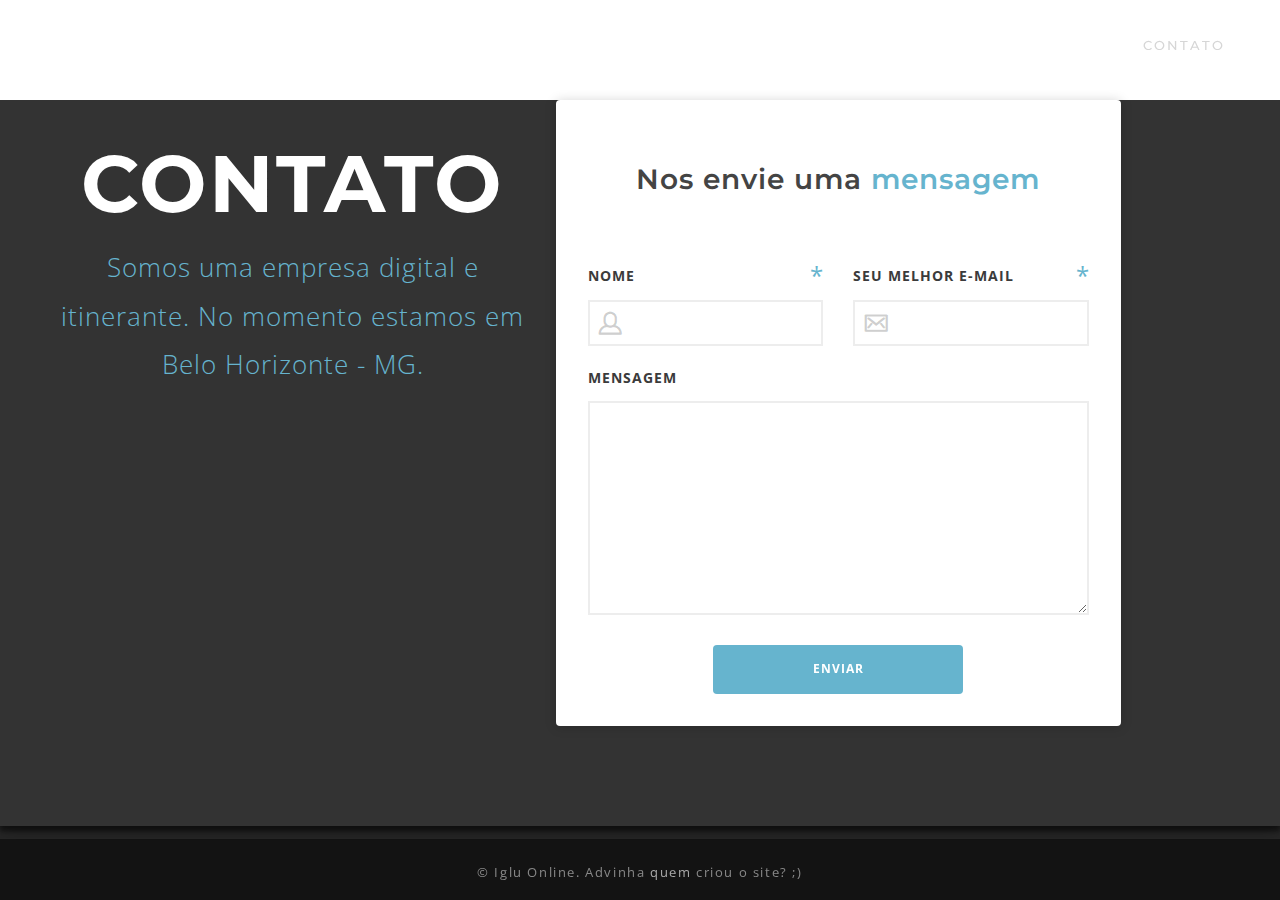
==== commit 8c32b5f3: "Mautic form" ====
--- a/contato.html
+++ b/contato.html
@@ -35,11 +35,39 @@
   <link rel="stylesheet" href="assets/css/footers.css" />
   <link rel="stylesheet" href="assets/css/main.css" />
   <link rel="stylesheet" href="assets/css/nav.css" />
-  <link rel="stylesheet" href="assets/css/preloader.css" />
   <link rel="stylesheet" href="assets/css/themes.css" />
   <link rel="stylesheet" href="assets/css/ui.css" />
   <link rel="stylesheet" href="assets/css/widgets.css" />
   <script src="assets/js/modernizr-2.8.3-respond-1.4.2.min.js"></script>
+  
+		<script id="hotmart_launcher_script">
+			(function(l,a,u,n,c,h,e,r){l['HotmartLauncherObject']=c;l[c]=l[c]||function(){
+			(l[c].q=l[c].q||[]).push(arguments)},l[c].l=1*new Date();h=a.createElement(u),
+			e=a.getElementsByTagName(u)[0];h.async=1;h.src=n;e.parentNode.insertBefore(h,e)
+			})(window,document,'script','//launcher.hotmart.com/launcher.js','hot');
+
+			hot('account','9c21b4c0-a17e-3fa6-8ba8-e27d3825890b');
+		</script>
+
+<script type="text/javascript">
+  /** This section is only needed once per page if manually copying **/
+  if (typeof MauticSDKLoaded == 'undefined') {
+    var MauticSDKLoaded = true;
+    var head = document.getElementsByTagName('head')[0];
+    var script = document.createElement('script');
+    script.type = 'text/javascript';
+    script.src = 'https://mkt.igluonline.com/media/js/mautic-form.js';
+    script.onload = function () {
+      MauticSDK.onLoad();
+    };
+    head.appendChild(script);
+    var MauticDomain = 'https://mkt.igluonline.com';
+    var MauticLang = {
+      'submittingMessage': "Por favor, aguarde..."
+    }
+  }
+</script>
+
 </head>
 
 <body data-demo="true" class="one-page header-transparent footer-reveal theme-blue">
@@ -47,12 +75,6 @@
   <!--[if lt IE 8]>
     <p class="browserupgrade">You are using an <strong>outdated</strong> browser. Please <a href="http://browsehappy.com/">upgrade your browser</a> to improve your experience.</p>
   <![endif]-->
-
-  <!-- BEGIN PRELOADER -->
-  <div class="loader-wrapper">
-    <div class="loader-circle"></div>
-  </div>
-  <!-- END PRELOADER -->
 
   <div id="wrapper">
 
@@ -98,52 +120,74 @@
     <div id="main-content">
 
       <!-- BEGIN CONTACT SECTION -->
-      <section class="section-contact section-fullmap">
-        <div class="map" id="map-fullwidth" data-map-height="100%" data-markers='{"1":{"lat":-7.119496,"lng":-34.845012,"icon":"assets/img/map-markers/big-blue.png","title":"Here we are!"}}' data-map-style="dark" data-plugin-options='{"zoom":12,"lat":-7.119496,"lng":-34.705012,"scaleControl": false,"zoomControl":false,"panControl":false,"mapTypeControl":false}'></div>
+      <section class="section-contact " style="background-color: #333;">
+        <div class="" id="" data-map-height="100%" data-markers='{"1":{"lat":-7.119496,"lng":-34.845012,"icon":"assets/img/map-markers/big-blue.png","title":"Here we are!"}}' data-map-style="dark" data-plugin-options='{"zoom":12,"lat":-7.119496,"lng":-34.705012,"scaleControl": false,"zoomControl":false,"panControl":false,"mapTypeControl":false}'></div>
         <div class="container-fullwidth">
           <div class="row m-t-100">
             <div class="col-hg-5 col-lg-5 col-md-4 t-center m-b-30 m-t-40">
               <h1 class="header-title t-important m-b-0">Contato</h1>
-              <p class="subtitle c-light">Somos uma empresa digital e itinerante. No momento estamos em João Pessoa -BR. </p>
+              <p class="subtitle c-light">Somos uma empresa digital e itinerante. No momento estamos em Belo Horizonte - MG. </p>
             </div>
             <div class="col-hg-5 col-lg-6 col-md-8 m-b-100">
               <div class="infobox">
                 <div class="title title-center m-t-0">
                   <h3>Nos envie uma <span class="c-primary">mensagem</span></h3>
                 </div>
-                <form role="form" id="contactForm" data-toggle="validator" netlify name="Contato Webiste">
+                <div id="mauticform_wrapper_contatoigluwebsites" class="mauticform_wrapper">
+                <form role="form" id="mauticform_contatoigluwebsites" data-toggle="validator" name="Contato Webiste" method="POST" action="https://mkt.igluonline.com/form/submit?formId=8" data-mautic-form="contatoigluwebsites" enctype="multipart/form-data">
+                  <div class="mauticform-error" id="mauticform_contatoigluwebsites_error"></div>
+                  <div class="mauticform-message" id="mauticform_contatoigluwebsites_message"></div>
+                  
                   <div class="row">
                     <div class="col-sm-6">
                       <div class="form-group required">
-                        <label for="name">Nome</label>
-                        <div class="prepend-icon">
-                          <input type="text" id="name" name="name" class="form-control input-lg" required>
-                          <i class="nc-icon-outline users_single-03"></i>
-                        </div>
-                        <div class="help-block with-errors"></div>
+<div id="mauticform_contatoigluwebsites_nome" data-validate="nome" data-validation-type="text" class="mauticform-row mauticform-text mauticform-field-1 mauticform-required">
+  <label id="mauticform_label_contatoigluwebsites_nome" for="mauticform_input_contatoigluwebsites_nome" class="mauticform-label">Nome</label>
+  <div class="prepend-icon">
+    <input id="mauticform_input_contatoigluwebsites_nome" name="mauticform[nome]" value="" class="mauticform-input form-control input-lg"
+      type="text" />
+    <i class="nc-icon-outline users_single-03"></i>
+  </div>
+  <span class="mauticform-errormsg" style="display: none;">Isso é obrigatório.</span>
+</div>
                       </div>
                     </div>
                     <div class="col-sm-6">
                       <div class="form-group required">
-                        <label for="email">E-mail</label>
-                        <div class="prepend-icon">
-                          <input type="email" id="email" name="email" class="form-control input-lg" required>
-                          <i class="nc-icon-outline ui-1_email-85"></i>
-                        </div>
-                        <div class="help-block with-errors"></div>
+<div id="mauticform_contatoigluwebsites_seu_melhor_email" data-validate="seu_melhor_email" data-validation-type="email"
+  class="mauticform-row mauticform-email mauticform-field-2 mauticform-required">
+  <label id="mauticform_label_contatoigluwebsites_seu_melhor_email" for="mauticform_input_contatoigluwebsites_seu_melhor_email"
+    class="mauticform-label">Seu melhor e-mail</label>
+  <div class="prepend-icon">
+    <input id="mauticform_input_contatoigluwebsites_seu_melhor_email" name="mauticform[seu_melhor_email]" value=""
+      class="mauticform-input form-control input-lg" type="email" />
+    <i class="nc-icon-outline ui-1_email-85"></i>
+  </div>
+  <span class="mauticform-errormsg" style="display: none;">Isso é obrigatório.</span>
+</div>
                       </div>
                     </div>
                   </div>
                   <div class="form-group">
-                    <label for="message">Mensagem</label>
-                    <textarea id="message" class="form-control" rows="10" name="message"></textarea>
-                    <div class="help-block with-errors"></div>
+                    <div id="mauticform_contatoigluwebsites_mensagem" data-validate="mensagem" data-validation-type="textarea"
+                    class="mauticform-row mauticform-text mauticform-field-3 mauticform-required">
+                    <label id="mauticform_label_contatoigluwebsites_mensagem" for="mauticform_input_contatoigluwebsites_mensagem"
+                        class="mauticform-label">Mensagem</label>
+                    <textarea id="mauticform_input_contatoigluwebsites_mensagem" name="mauticform[mensagem]" class="mauticform-textarea form-control" rows="8"></textarea>
+                    <span class="mauticform-errormsg" style="display: none;">Isso é obrigatório.</span>
+                </div>
                   </div>
                   <div class="t-center m-t-30">
-                    <button type="submit" id="form-submit" class="btn btn-primary btn-lg icon-left-effect"><i class="nc-icon-outline ui-1_email-85"></i><span>Enviar Mensagem</span></button>
-                    <div id="msgSubmit" class="hidden"></div>
+<div id="mauticform_contatoigluwebsites_submit" class="mauticform-row mauticform-button-wrapper mauticform-field-4">
+  <button type="submit" name="mauticform[submit]" id="mauticform_input_contatoigluwebsites_submit" name="mauticform[submit]"
+value="" class="mauticform-button btn btn-primary btn-lg icon-left-effect" value="1" style="width: 250px;"><i class="nc-icon-outline ui-1_email-85"></i><span>Enviar</span></button>
+</div>
                   </div>
+<input type="hidden" name="mauticform[formId]" id="mauticform_contatoigluwebsites_id" value="8" />
+<input type="hidden" name="mauticform[return]" id="mauticform_contatoigluwebsites_return" value="" />
+<input type="hidden" name="mauticform[formName]" id="mauticform_contatoigluwebsites_name" value="contatoigluwebsites" />
                 </form>
+                </div>
               </div>
             </div>
           </div>
@@ -193,7 +237,7 @@
             </div>
           </div>
           <div class="col-lg-3 col-md-6 hidden-md-down">
-            <div class="widget widget-twitter" data-count="6">
+            <div class="widget widget-" data-count="6">
               <h3 class="widget-title"></h3>
               <div class="tweets-list">
                 <ul></ul>
@@ -239,9 +283,6 @@
     
     <!-- BEGIN PAGE SCRIPT -->
     <script src="assets/js/libs/bootstrap-validator/dist/validator.min.js"></script>
-    <script src="//maps.google.com/maps/api/js"></script>
-    <script src="assets/js/libs/gmaps/gmaps.min.js"></script>
-    <script src="assets/js/map.js"></script>
     <script src="assets/js/blast.js"></script>
     <script src="assets/js/libs/velocity/velocity.min.js"></script>
     <script src="assets/js/libs/velocity/velocity.ui.min.js"></script>
@@ -258,7 +299,29 @@
     <script src="assets/js/navigation.js"></script>
     <script src="assets/js/builder.js"></script>
     <script src="assets/js/main.js"></script>
-    
+<!--Start of Tawk.to Script-->
+<script type="text/javascript">
+  var Tawk_API = Tawk_API || {},
+    Tawk_LoadStart = new Date();
+  (function () {
+    var s1 = document.createElement("script"),
+      s0 = document.getElementsByTagName("script")[0];
+    s1.async = true;
+    s1.src = 'https://embed.tawk.to/5af79df4227d3d7edc253b9c/default';
+    s1.charset = 'UTF-8';
+    s1.setAttribute('crossorigin', '*');
+    s0.parentNode.insertBefore(s1, s0);
+  })();
+</script>
+<!--End of Tawk.to Script-->
+<script>
+    (function(w,d,t,u,n,a,m){w['MauticTrackingObject']=n;
+        w[n]=w[n]||function(){(w[n].q=w[n].q||[]).push(arguments)},a=d.createElement(t),
+        m=d.getElementsByTagName(t)[0];a.async=1;a.src=u;m.parentNode.insertBefore(a,m)
+    })(window,document,'script','https://mkt.igluonline.com/mtc.js','mt');
+
+    mt('send', 'pageview');
+</script>
     </body>
     
     </html>--- a/assets/css/hover-effects.css
+++ b/assets/css/hover-effects.css
@@ -15,7 +15,7 @@
 figure:hover figcaption, figure:hover h3, figure:hover h4, figure:hover p {text-shadow:none;}
 figure h3 span, figure h4 span {font-weight: 600;}
 figure h3 a, figure h4 a {color:#fff;font-weight: 600;text-decoration: none;}
-[data-link]{cursor:pointer;}
+/*[data-link]{cursor:pointer;} */
 
 /* Tags */
 .tags span {color:#fff;font-size: 1rem;font-weight: normal;}
